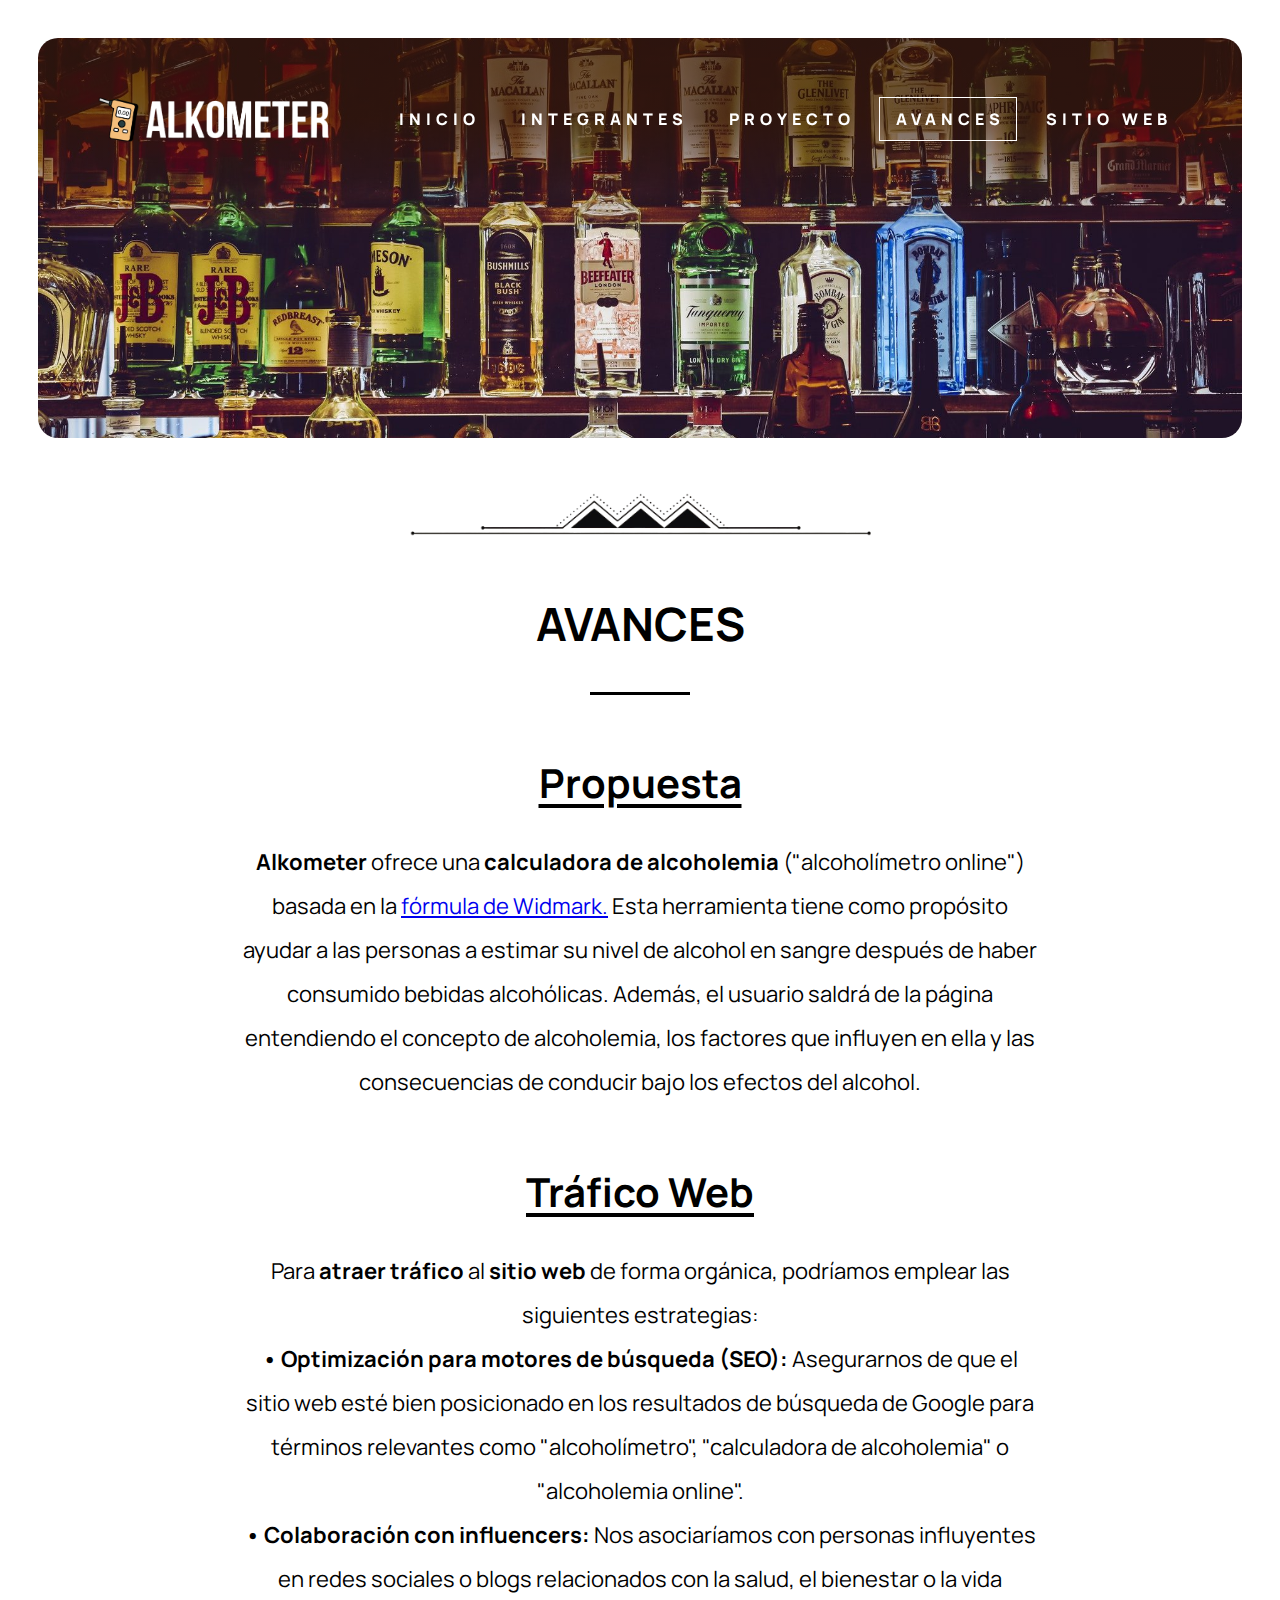
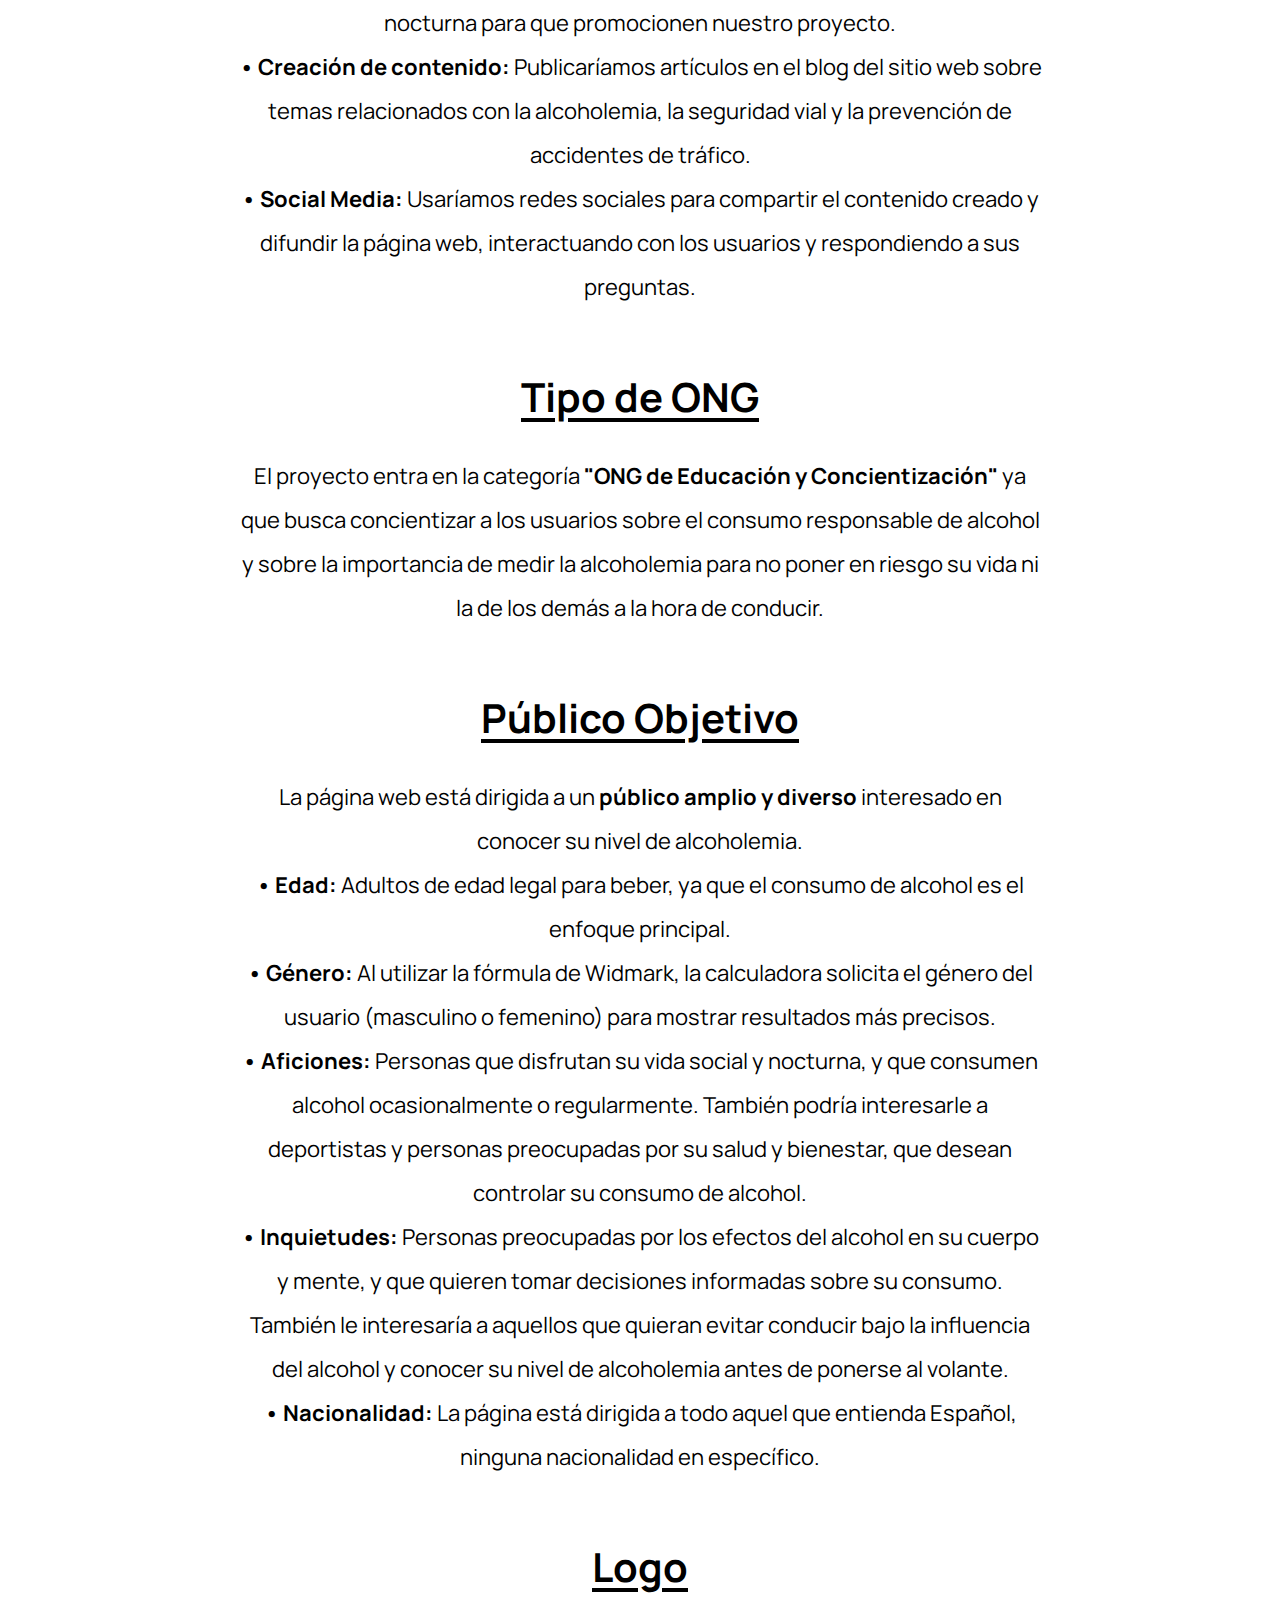
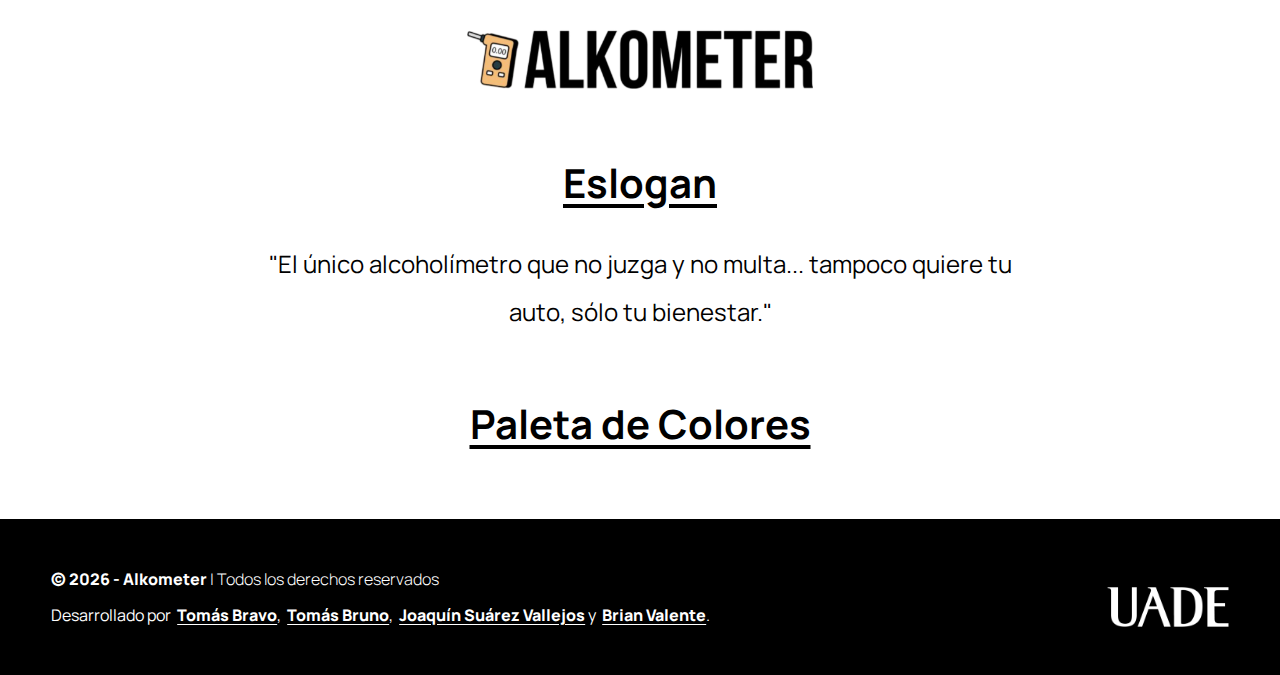
==== avances.html @ 6f497939 "logo y eslogan update" ====
<!DOCTYPE html>
<html lang="es" dir="ltr" class="rootsize">

	<!-- Head -->
	<head>
		<!-- Meta -->
		<meta charset="UTF-8">
		<meta name="viewport" content="width=device-width, initial-scale=1">

		<!-- Title and Favicon -->
		<title>Alkometer - Integrantes</title>
		<link rel="icon" type="image/png" href="images/favicon.png">

		<!-- Fonts -->
		<link rel="preconnect" href="https://fonts.googleapis.com">
		<link rel="preconnect" href="https://fonts.gstatic.com" crossorigin>
		<link href="https://fonts.googleapis.com/css2?family=Manrope:wght@300;400;500;600;700;800&display=swap" rel="stylesheet">

		<!-- CSS -->
		<link rel="stylesheet" href="fonts/fa/css/all.css">
		<link rel="stylesheet" href="css/style.css">
		<link rel="stylesheet" href="css/style-global-blocks.css">
		<link rel="stylesheet" href="css/style-global.css">
		<link rel="stylesheet" href="css/style-responsive.css">

		<!-- JS -->
		<script src="js/jquery.js"></script>
	</head>

	<!-- Body -->
	<body>
		<header>
			<div id="header-content">
				<a id="header-logo">
					<div id="isotype"></div>
					<div id="logo"></div>
				</a>
				<a href="javascript:void(0)" id="header-menu-toggle"><i class="fa-solid"></i></a>
				<nav id="headnav">
					<ul>
						<li><a href=".">Inicio</a></li>
						<li><a href="integrantes.html">Integrantes</a></li>
						<li><a href="proyecto.html">Proyecto</a></li>
						<li class="active"><a href="avances.html">Avances</a></li>
						<li><a href="sitio_web.html">Sitio Web</a></li>
					</ul>
				</nav>
			</div>
		</header>

		<main class="screen w_100 ml_auto mr_auto">

			<!-- Banner -->
			<section class="banner secondary pt_200 pb_200 aspectratio_16_10 dflex flex_wrap jc_c ai_c pt_150_tablet pb_125_tablet" id="home">
				<div class="container pl_60 pr_60">
					<div class="text">
						<h1 class="w_auto text-overlay fs_45 f_900 text_white text_center ml_15 mr_15 fs_40_tablet fs_32_mobile">El único alcoholímetro que no juzga y no multa... tampoco quiere tu auto, sólo tu bienestar.</h1>
					</div>
				</div>
			</section>
			
			<!-- Page Divider -->
			<div>
				<img src="images/page_divider.png" alt="" class="w_40 w_55_tablet w_75_mobile dflex ml_auto mr_auto pt_40"/>
			</div>

			<!-- Avances -->
			<section class="title_line_color" id="">
				<div class="container">
					<div class="contentblock dflex flex_wrap jc_sb ai_c pt_40">
						<div class="text w_100 pl_0 w_100_tablet pl_0_tablet">
							<h2 class="text_center fs_46 fs_40_mobile smallborder after lrb pb_40 mb_30">AVANCES</h2>
							<h3 class="text_center fs_40 fs_34_mobile pb_30 pt_30 underline-text3">Propuesta</h3>
							<p class="fs_22 text_center ml_200 mr_200 ml_60_tablet mr_60_tablet ml_20_mobile mr_20_mobile lh_200 fs_20_tablet">
								<b>Alkometer</b> ofrece una <b>calculadora de alcoholemia</b> ("alcoholímetro online") basada en la 
								<a class="click_aqui" target="_blank" href="https://es.wikihow.com/calcular-el-contenido-de-alcohol-en-la-sangre-(f%C3%B3rmula--de-Widmark)">
									fórmula de Widmark.</a>  
								Esta herramienta tiene como propósito ayudar a las personas a estimar su nivel de alcohol en sangre después 
								de haber consumido bebidas alcohólicas. Además, el usuario saldrá de la página entendiendo el concepto de alcoholemia,
								los factores que influyen en ella y las consecuencias de conducir bajo los efectos del alcohol.
	
							</p>
							<h3 class="text_center fs_40 fs_34_mobile pb_30 pt_60 underline-text3">Tráfico Web</h3>
							<p class="fs_22 text_center ml_200 mr_200 ml_60_tablet mr_60_tablet ml_20_mobile mr_20_mobile lh_200 fs_20_tablet">
								Para <b>atraer tráfico</b> al <b>sitio web</b> de forma orgánica, podríamos emplear las siguientes estrategias:
								<br>
								<b>• Optimización para motores de búsqueda (SEO):</b> Asegurarnos de que el sitio web esté bien posicionado en los 
								resultados de búsqueda de Google para términos relevantes como "alcoholímetro", "calculadora de alcoholemia" 
								o "alcoholemia online".
								<br>
								<b>• Colaboración con influencers:</b> Nos asociaríamos con personas influyentes en redes sociales o blogs 
								relacionados con la salud, el bienestar o la vida nocturna para que promocionen nuestro proyecto.
								<br>
								<b>• Creación de contenido:</b> Publicaríamos artículos en el blog del sitio web sobre temas relacionados con la
								alcoholemia, la seguridad vial y la prevención de accidentes de tráfico.
								<br>
								<b>• Social Media:</b> Usaríamos redes sociales para compartir el contenido creado y difundir 
								la página web, interactuando con los usuarios y respondiendo a sus preguntas.
							</p>
							<h3 class="text_center fs_40 fs_34_mobile pb_30 pt_60 underline-text3">Tipo de ONG</h3>
							<p class="fs_22 text_center ml_200 mr_200 ml_60_tablet mr_60_tablet ml_20_mobile mr_20_mobile lh_200 fs_20_tablet">
								El proyecto entra en la categoría <b>"ONG de Educación y Concientización"</b> ya que busca concientizar a los usuarios sobre 
								el consumo responsable de alcohol y sobre la importancia de medir la alcoholemia para no poner en riesgo su vida ni la de los demás
								a la hora de conducir.
							</p>
							<h3 class="text_center fs_40 fs_34_mobile pb_30 pt_60 underline-text3">Público Objetivo</h3>
							<p class="fs_22 text_center ml_200 mr_200 ml_60_tablet mr_60_tablet ml_20_mobile mr_20_mobile lh_200 fs_20_tablet">
								La página web está dirigida a un <b>público amplio y diverso</b> interesado en conocer su nivel de alcoholemia.
								<br>
								<b>• Edad:</b> Adultos de edad legal para beber, ya que el consumo de alcohol es el enfoque principal.
								<br>
								<b>• Género:</b> Al utilizar la fórmula de Widmark, la calculadora solicita el género del usuario 
								(masculino o femenino) para mostrar resultados más precisos.
								<br>
								<b>• Aficiones:</b> Personas que disfrutan su vida social y nocturna, y que consumen alcohol ocasionalmente 
								o regularmente. También podría interesarle a deportistas y personas preocupadas por su salud y bienestar,
								que desean controlar su consumo de alcohol.
								<br>
								<b>• Inquietudes:</b> Personas preocupadas por los efectos del alcohol en su cuerpo y mente, y que quieren 
								tomar decisiones informadas sobre su consumo. También le interesaría a aquellos que quieran evitar 
								conducir bajo la influencia del alcohol y conocer su nivel de alcoholemia antes de ponerse al volante.
								<br>
								<b>• Nacionalidad:</b> La página está dirigida a todo aquel que entienda Español, ninguna nacionalidad
								en específico.
								<br>
							</p>
							<h3 class="text_center fs_40 fs_34_mobile pb_30 pt_60 underline-text3">Logo</h3>
							<img src="images/logo2.png" alt="Logo de Alkometer" class="logoAlkometer w_30 w_45_tablet w_80_mobile">
							<h3 class="text_center fs_40 fs_34_mobile pb_30 pt_60 underline-text3">Eslogan</h3>
							<p class="fs_24 text_center ml_200 mr_200 ml_60_tablet mr_60_tablet ml_20_mobile mr_20_mobile lh_200 fs_22_tablet">
								"El único alcoholímetro que no juzga y no multa... tampoco quiere tu auto, sólo tu bienestar."
							</p>
							<h3 class="text_center fs_40 fs_34_mobile pb_30 pt_60 underline-text3">Paleta de Colores</h3>
							<div>
								<div class="color-box color1"></div>
								<div class="color-box color2"></div>
								<div class="color-box color3"></div>
								<div class="color-box color4"></div>
								<div class="color-box color5"></div>
							</div>
						</div>
					</div>
				</div>
			</section>
		</main>

		<footer>
			<div>
				<span class="f_800">&copy;&nbsp;<span id="year"></span>&nbsp;- Alkometer<span class="f_300">&nbsp;| Todos los derechos reservados</span></span>
				<span class="credits">
					Desarrollado por&nbsp;
					<a target="_blank" href="https://bravoto.github.io/Ficha-personal-parcial1/">Tomás Bravo</a>,&nbsp;
					<a target="_blank" href="https://tomardo04.github.io/dydw-ficha/">Tomás Bruno</a>,&nbsp;
					<a target="_blank" href="https://joaquinsuarezvallejos.github.io/PrimerParcial-JoaquinSuarezVallejos-DesarrolloWeb/">Joaquín Suárez Vallejos</a>&nbsp;y&nbsp;
					<a target="_blank" href="https://brianvalente.github.io/uade-dydw-parcial-1/">Brian Valente</a>.
				</span>
			</div>
			<div>
				<img height="40" src="images/uade.webp">
			</div>
		</footer>

		<!-- JS -->
		<script src="js/js-global-blocks.js"></script>
		<script src="js/navjs.js"></script>
    </body>
</html>
---- css/style.css ----
::-webkit-scrollbar {
  width: 12px;
}
::-webkit-scrollbar-track {
  background: #d3d3d3;
}
::-webkit-scrollbar-thumb {
  background: #f4bd7a;
  border-radius: 0px;
  transition: all 0.4s ease;
}
::-webkit-scrollbar-thumb:hover {
  background: #f2b264;
}

html {
  --main-padding: min(50px, 3vw);
  min-height: 100%;
  font-family: 'Manrope';
}

body {
  display: flex;
  flex-direction: column;
  min-height: 100vh;
}

main.screen {
  max-width: 2200px;
  padding: var(--main-padding);
  flex-grow: 1;
}


/** Header **/

header {
  width: 100%;
  color: #fff;
  position: fixed;
  z-index: 5;

  --padding-horizontal: calc(var(--main-padding) * 2.5);
  /* transition: cubic-bezier(0.075, 0.82, 0.165, 1) all .25s; */
  /* transition: cubic-bezier(0.15, 0.82, 0.165, 1) all 0.5s; */
  transition: ease-in-out all 0.35s;
  padding: calc(var(--main-padding) * 1.8) var(--padding-horizontal) 25px var(--padding-horizontal);

  display: flex;
  justify-content: center;
  align-items: center;

  & * {
    box-sizing: border-box;
  }

  #header-content {
    display: flex;
    justify-content: space-between;
    align-items: center;
    width: 100%;
    height: 100px;

    #header-logo {
      display: flex;
      justify-content: center;
      align-items: center;
      align-self: stretch;
      gap: 0px;
      flex-grow: 1;
      flex-shrink: 1;
      overflow: hidden;
      max-width: 250px;

      #isotype {
        background-image: url(../images/favicon.png);
        background-size: contain;
        background-position: center;
        background-repeat: no-repeat;
        aspect-ratio: 1;
        flex: 1;
        flex-shrink: 1;
      }

      #logo {
        mask-image: url(../images/noIcon_logo1.png);
        mask-size: contain;
        mask-repeat: no-repeat;
        background-color: white;
        display: inline-block;
        aspect-ratio: 4.3;
        flex: 4.3;
        flex-shrink: 1;
      }
    }

    #header-menu-toggle {
      display: none;
      color: white;
      font-size: 24px;

      @media (max-width: 1250px) {
        display: block;
        z-index: 1000;
      }

      i::before {
        content: "\f0c9"; /** Menu icon **/
      }

      &:has(~ .active) i::before {
        content: "\f00d"; /** Cross icon **/
      }
    }

    nav {
      margin-left: 48px;
      flex-shrink: 0;
      transition: opacity 0.25s ease-in-out;

      @media (max-width: 1250px) {
        position: absolute;
        width: 100vw;
        height: 100vh;
        z-index: 999;
        top: 0;
        left: 0;
        background-color: rgba(0, 0, 0, .8);
        backdrop-filter: blur(5px);
        margin: 0;
        display: none;
        justify-content: center;
        align-items: center;
        pointer-events: none;
        opacity: 0;
      }

      &.active {
        display: flex;
        pointer-events: all;
        opacity: 1;
      }

      ul {
        display: flex;
        gap: 12px;

        @media (max-width: 1250px) {
          flex-direction: column;
          align-items: center;
          gap: 32px;
        }

        li {
          a {
            color: #fff;
            font-size: 16px;
            font-weight: 800;
            text-transform: uppercase;
            letter-spacing: 5px;  
            padding: 10px 11px 10px 16px;
            border: 1px solid rgba(255, 255, 255, 0);
            transition: all 0.25s ease-in-out;
          }
      
          &.active a,
          a:hover {
            border: 1px solid rgba(255, 255, 255, 1);
          }
        }
      }
    }
  }

  &.fixed {
    background: #fff;
    padding: 0px 25px;
    box-shadow: 0 0 10px rgba(0, 0, 0, 0.3);

    #header-content {
      #header-logo {
        #logo {
          background-color: #000;
        }
      }

      #header-menu-toggle {
        color: black;

        &:has(~ .active) {
          color: white;
        }
      }

      nav ul li {
        a {
          color: black;

          @media (max-width: 1250px) {
            color: white;
          }
        }

        &.active a,
        a:hover {
          border-color: black;

          @media (max-width: 1250px) {
            border-color: white;
          }
        }
      }
    }
  }

}

/** End Header **/

#home {
  height: calc(100vh - var(--main-padding) * 2);
}

#home.secondary {
  height: 200px;

  & > * {
    display: none;
  }
}

.banner {
  background: linear-gradient(rgba(50, 20, 0, 0.65) 20%, transparent 50%), url(../images/bg2.jpeg) no-repeat center !important;
  background-size: cover !important;
  border-radius: 20px;
}
.text-overlay {
  background: rgba(0, 0, 0, 0.6); /* Black background with 60% opacity */
  border-radius: 20px;
  padding: 10px;
}
.center_div {
  margin: 0 auto;
}
.move-up {
  transform: translateY(-100px); /* Move the div up by 20px */
}
.underline-text {
  text-decoration: underline;
  text-decoration-color: white;
  text-decoration-thickness: 3px;
  text-underline-offset: 5px;
}
.underline-text2{
  text-decoration: underline;
  text-decoration-thickness: 2px;
  text-underline-offset: 2px;
}
.underline-text3{
  color: #000;
  text-decoration: underline;
  text-decoration-thickness: 4px;
  text-underline-offset: 6px;
}
.card_inicio {
  margin: 0 auto;
  background: #f4bd7a;
  padding: 30px 15px 34px 15px;
  list-style: none;
  border-radius: 20px;
  box-shadow: 10px 10px 2px rgba(0, 0, 0, 0.6);
  text-align: center;
  display: flex;
  flex-direction: column;
  justify-content: center;
  align-items: center;
}
.card_inicio li{
  margin: 12px 0;
}
.member_cards{
  display: flex;
  flex-direction: row;
  flex-wrap: wrap;
  overflow: hidden;
  gap: 20px;
  justify-content: center;
  align-items: stretch;
}
.member_cards .card{
  width: 200px;
  padding: 0;
  overflow: hidden;
  display: flex;
  flex-direction: column;
}
.member_cards .card img{
  width: 100%;
  aspect-ratio: 1;
  object-fit: cover;
  margin-bottom: 12px;
}
.card{
  background: #f4bd7a;
  /* padding: 40px 15px; */
  list-style: none;
  border-radius: 10px;
  box-shadow: 5px 5px 2px rgba(0, 0, 0, 0.6);
  margin-bottom: 10px;
  /* width: calc(100% / 3 - 30px); */
  text-align: center;
}
.member_cards .card .card-info{
  flex-grow: 1;
  display: flex;
  flex-direction: column;
  justify-content: center;
  align-items: center;
  margin-bottom: 12px;
  padding: 12px 0;
  font-size: 16px;
}
.member_cards .card .card-info a{
  margin-top: 10px;
  text-decoration: underline;
  text-decoration-thickness: 2px;
  text-underline-offset: 2px;
}
.member_cards .card .card-info h3{
  font-family: 'Manrope', sans-serif;
  font-size: 18px;
}
#project{
  display: flex;
  align-items: center;
  flex-direction: column;
}
.project-card{
  width: 100%;
  max-width: 1000px;
  display: flex;
  overflow: hidden;
  background: #f4bd7a;
  list-style: none;
  border-radius: 20px;
  box-shadow: 10px 10px 2px rgba(0, 0, 0, 0.6);
  margin-bottom: 40px;
  align-items: stretch;
  text-align: center;
  justify-content: center;
  margin: 0 auto;
  flex-direction: column;
}
.project-card img{
  margin: 0 auto;
  padding-top: 30px;
  padding-bottom: 40px;
  object-fit: cover;
}
.project-card p{
  padding: 40px 40px 0px 40px;
  font-family: 'Manrope', sans-serif;
}
.title_line_color h2:after {
  background: #000 !important;
}
.click_aqui{  
  text-decoration: underline;
}
.contact h2:after {
  background: #000 !important;
}
.copyright a {
  color: #000;
  border-bottom: 1px solid #000;
}
.logo_UADE{
  padding-top: 20px;
  padding-bottom: 20px;
  margin: 0 10px;
  filter: invert();
}
.logoAlkometer{
  display: flex;
  margin: 0 auto;
}

/* Footer */
footer {
  background-color: black;
  color: white;
  padding: 48px 4vw;
  font-size: 16px;
  line-height: 24px;
  justify-content: space-between;

  display: flex;
  gap: 20px;

  div:first-child {
    display: flex;
    flex-direction: column;
    justify-content: space-between;
    align-items: flex-start;
    gap: 12px;
    flex-grow: 1;
    max-width: 70%;

    a {
      color: white;
      text-decoration: underline;
      text-underline-offset: 3px;
      font-weight: 800;
      white-space: nowrap;
    }

    div {
      display: flex;
      gap: 12px;
    }
  }

  div:last-child {
    display: flex;
    justify-content: flex-end;
    align-items: flex-end;
  }

  @media (max-width: 700px) {
    flex-direction: column;
    gap: 40px;

    span {
      text-align: center;
    }

    div:first-child,
    div:last-child {
      max-width: 100%;
      display: flex;
      justify-content: center;
      align-items: center;
    }
  }
}
---- css/style-global-blocks.css ----
/* CONTAINER */
.container {
  width: 100%;
  margin: 0 auto;
  max-width: 2200px;
}
.container.fw {
  width: 100%;
}
.btn {
  float: left;
  width: auto;
  height: auto;
  padding: 12px 40px;
  border-radius: 7px;
  -webkit-border-radius: 7px;
  transition: 0.4s;
  -webkit-transition: 0.4s;
  background: tomato;
  color: #fff;
  font-size: 16px;
}
.btn:hover {
  background: lawngreen;
}
.btn i {
  margin-left: 5px;
}
.btnbox .btn {
  margin: 0 10px;
}
section {
  width: 100%;
  position: relative;
}
.contactform.style1 form input[type="text"],
.contactform.style1 form input[type="email"],
.contactform.style1 form select,
.contactform.style1 form textarea {
  width: 100%;
  height: 48px;
  background: #fff;
  border: none;
  outline: 2px solid #fff;
  padding: 0 0 0 15px;
  color: #000;
  font-size: 18px;
  margin-bottom: 20px;
}
.contactform.style1 form .half {
  width: 48% !important;
}
.contactform.style1 form textarea {
  width: 100%;
  height: 140px;
  padding: 15px;
}
.contactform.style1 form button {
  width: auto;
  height: auto;
  cursor: pointer;
  padding: 20px 50px;
  border: none;
  font-size: 16px;
  text-transform: uppercase;
}
.contactform.style1 form button span {
  margin-left: 6px;
}
.contactform.style1 form button.border {
  border: 1px solid #000;
}

/* HEADINGS: BEFORE AFTER BORDER */
.smallborder {
  position: relative;
}
.smallborder.after:after,
.smallborder.before:before {
  position: absolute;
  content: "";
  z-index: 2;
  width: 100px;
  height: 3px;
  background: #fff;
}
.smallborder.lt:after,
.smallborder.lt:before {
  left: 0;
  top: 0;
}
.smallborder.lrt:after,
.smallborder.lrt:before {
  left: 0;
  right: 0;
  top: 0;
  margin: 0 auto 0 auto;
}
.smallborder.lb:after,
.smallborder.lb:before {
  left: 0;
  bottom: 0;
}
.smallborder.lrb:after,
.smallborder.lrb:before {
  left: 0;
  right: 0;
  bottom: 0;
  margin: 0 auto 0 auto;
}
.smallborder.rt:after,
.smallborder.rt:before {
  right: 0;
  top: 0;
}
.smallborder.rb:after,
.smallborder.rb:before {
  right: 0;
  bottom: 0;
}
.smallborder.vwuit:after {
  width: 8vw;
  height: 0.3vw;
}

@media (max-width: 1200px) {
  .container,
  .container.fw {
    padding: 0 0;
  }
  .headermenu a.menucontrol {
    display: block;
  }
  .headermenu a.hidemenu {
    position: fixed;
    right: 20px;
    top: 20px;
    width: 42px;
    height: 42px;
    font-size: 30px;
    color: #fff;
    display: flex;
    align-items: center;
    justify-content: center;
    flex-wrap: wrap;
    z-index: 6;
    display: none;
  }
  .navigation {
    display: none;
  }
  .navigation nav {
    position: fixed;
    width: 100%;
    height: 100%;
    overflow-y: auto;
    background: rgba(0, 0, 0, 0.9);
    left: 0;
    top: 0;
    z-index: 5;
    display: flex;
    align-items: center;
    justify-content: center;
  }
  .navigation nav ul {
    margin: auto;
  }
}

@media (max-width: 700px) {
  .project-card img {
      width: 100%;
      height: 50%;
  }
}

@media (max-width: 640px) {
  .contactform.style1 form input[type="text"],
  .contactform.style1 form input[type="email"],
  .contactform.style1 form select,
  .contactform.style1 form textarea {
    height: 42px;
    padding: 0 0 0 15px;
    font-size: 16px;
    margin-bottom: 20px;
  }
  .contactform.style1 form .half {
    width: 100% !important;
  }
  .contactform.style1 form textarea {
    height: 120px;
  }
  .contactform.style1 form button {
    padding: 15px 20px;
    font-size: 15px;
  }
}
---- css/style-global.css ----
/* Global CSS */

	*{
		box-sizing: border-box; -webkit-box-sizing: border-box;
		margin: 0;padding: 0;
	}
	ul{	list-style: none;}
	a{	text-decoration: none;}
	body{
		background: #fff;
		line-height: normal;
		overflow-x: hidden;
	}
	:root{
	}
	html{
		font-size:250%;
	}

	.text_left{text-align: left;}
	.text_right{text-align: right;}
	.text_center{text-align: center;}
	.text_justify{text-align: justify;}
	.alignleft, .align_left{float: left; margin-right: 50px; margin-bottom: 30px;}
	.alignright, .align_right{float: right; margin-left: 50px; margin-bottom: 30px;}
	.aligncenter, .align_center{float: none;display:table;margin-left:auto;margin-right:auto;}
	.tt_u{text-transform: uppercase;}
	.tt_c{text-transform: capitalize;}

	
	/* HIDE */
	.hide{display: none;}
	.hide_in_pc{display: none;}
	.hide_in_mobile{display: none}


	/* FLOAT */
	.f_l 	{float: left;}
	.f_l_w_f, .f_l_w_100 {float: left;width: 100%;}
	.f_l_w_a {float: left;width: auto;}
	.f_r 	{float: right;}
	.f_r_w_f {float: right;width: 100%;}
	.f_r_w_a {float: right;width: auto;}


	/* WIDTH HEIGHT */
	.w_full{width:100%;}
	.w_auto{width:auto;}
	.w_half{width:50%;}
	.w_of{width:25%;}
	.h_full{height: 100%;}
	.h_auto{height: auto;}
	.w_0{width: 0;}
	.h_0{height: 0;}

	.w_100{width: 100%;} 
	.w_95{width: 95%;}
	.w_90{width: 90%;}
	.w_85{width: 85%;}
	.w_80{width: 80%;}
	.w_75{width: 75%;}
	.w_70{width: 70%;}
	.w_65{width: 65%;}
	.w_60{width: 60%;}
	.w_55{width: 55%;}
	.w_50{width: 50%;}
	.w_45{width: 45%;}
	.w_40{width: 40%;}
	.w_35{width: 35%;}
	.w_30{width: 30%;}
	.w_25{width: 25%;}
	.w_20{width: 20%;}
	.w_15{width: 15%;}
	.w_10{width: 10%;}
	.w_5{width: 5%;}


	/* MARGINS */
	.m_auto 		{margin: auto;}
	.ml_auto 		{margin-left:auto;}
	.mr_auto 		{margin-right:auto;}
	.mt_auto 		{margin-top:auto;}
	.mb_auto 		{margin-bottom:auto;}


	/* FONT FAMILY */
	h1, h2, h3, h4, h5, h6, div, li, p, a, blockquote, input, textarea, button, select, td, th{font-family: 'Manrope';}
	/* LINK THESE FONTS BEFORE USE */
	.font_manrope{font-family: 'Manrope', sans-serif;}
	.font_poppins{font-family: 'Poppins', sans-serif;}
	.font_inter{font-family: 'Inter', sans-serif;}
	.font_dmserifdisplay{font-family: 'DM Serif Display', serif;}
	.font_playfairdisplay{font-family: 'Playfair Display', serif;}
	.font_zillaslab{font-family: 'Zilla Slab', serif;}
	.font_marcellus{font-family: 'Marcellus', serif;}
	.font_rubik{font-family: 'Rubik', sans-serif;}
	.font_quicksand{font-family: 'Quicksand', sans-serif;}
	.font_nunito{font-family: 'Nunito', sans-serif;}
	.font_arimo{font-family: 'Arimo', sans-serif;}
	.font_cabin{font-family: 'Cabin', sans-serif;}
	.font_fjalla{font-family: 'Fjalla One', sans-serif;}
	.font_bebas_neue{font-family: 'Bebas Neue', cursive;}


	/* FONT SIZE */
	.fs_200	{font-size:200px;}
	.fs_190	{font-size:190px;}
	.fs_180	{font-size:180px;}
	.fs_170	{font-size:170px;}
	.fs_160	{font-size:160px;}
	.fs_150	{font-size:150px;}
	.fs_140	{font-size:140px;}
	.fs_130	{font-size:130px;}
	.fs_120	{font-size:120px;}
	.fs_110	{font-size:110px;}
	.fs_100	{font-size:100px;}
	.fs_90	{font-size:90px;}
	.fs_85	{font-size:85px;}
	.fs_80	{font-size:80px;}
	.fs_75	{font-size:75px;}
	.fs_70	{font-size:70px;}
	.fs_65	{font-size:65px;}
	.fs_60	{font-size:60px;}
	.fs_55	{font-size:55px;}
	.fs_50	{font-size:50px;}
	.fs_48	{font-size:48px;}
	.fs_46 	{font-size:46px;}
	.fs_45	{font-size:45px;}
	.fs_42	{font-size:42px;}
	.fs_40	{font-size:40px;}
	.fs_38	{font-size:38px;}
	.fs_36	{font-size:36px;}
	.fs_34	{font-size:34px;}
	.fs_32	{font-size:32px;}
	.fs_30	{font-size:30px;}
	.fs_28	{font-size:28px;}
	.fs_26	{font-size:26px;}
	.fs_24	{font-size:24px;}
	.fs_22	{font-size:22px;}
	.fs_21	{font-size:21px;}
	.fs_20	{font-size:20px;}
	.fs_19	{font-size:19px;}
	.fs_18	{font-size:18px;}
	.fs_17	{font-size:17px;}
	.fs_16	{font-size:16px;}
	.fs_15	{font-size:15px;}
	.fs_14	{font-size:14px;}
	.fs_13	{font-size:13px;}
	.fs_12	{font-size:12px;}
	.fs_11	{font-size:11px;}
	.fs_10	{font-size:10px;}
	.fs_9	{font-size:9px;}
	.fs_8	{font-size:8px;}
	.fs_7	{font-size:7px;}
	.fs_6	{font-size:6px;}
	.fs_5	{font-size:5px;}


	.fs_rem_20		{font-size:20rem;}
	.fs_rem_19_5	{font-size:19.5rem;}
	.fs_rem_19 		{font-size:19rem;}
	.fs_rem_18_5 	{font-size:18.5rem;}
	.fs_rem_18 		{font-size:18rem;}
	.fs_rem_17_5 	{font-size:17.5rem;}
	.fs_rem_17 		{font-size:17rem;}
	.fs_rem_16_5 	{font-size:16.5rem;}
	.fs_rem_16 		{font-size:16rem;}
	.fs_rem_15_5 	{font-size:15.5rem;}
	.fs_rem_15 		{font-size:15rem;}
	.fs_rem_14_5 	{font-size:14.5rem;}
	.fs_rem_14 		{font-size:14rem;}
	.fs_rem_13_5 	{font-size:13.5rem;}
	.fs_rem_13 		{font-size:13rem;}
	.fs_rem_12_5  	{font-size:12.5rem;}
	.fs_rem_12  	{font-size:12rem;}
	.fs_rem_11_5  	{font-size:11.5rem;}
	.fs_rem_11  	{font-size:11rem;}
	.fs_rem_10_5	{font-size:10.5rem;}
	.fs_rem_10		{font-size:10rem;}
	.fs_rem_9_5		{font-size:9.5rem;}
	.fs_rem_9 		{font-size:9rem;}
	.fs_rem_8_5 	{font-size:8.5rem;}
	.fs_rem_8 		{font-size:8rem;}
	.fs_rem_7_5 	{font-size:7.5rem;}
	.fs_rem_7 		{font-size:7rem;}
	.fs_rem_6_5 	{font-size:6.5rem;}
	.fs_rem_6 		{font-size:6rem;}
	.fs_rem_5_5 	{font-size:5.5rem;}
	.fs_rem_5 		{font-size:5rem;}
	.fs_rem_4_5 	{font-size:4.5rem;}
	.fs_rem_4 		{font-size:4rem;}
	.fs_rem_3_5 	{font-size:3.5rem;}
	.fs_rem_3 		{font-size:3rem;}
	.fs_rem_2_5  	{font-size:2.5rem;}
	.fs_rem_2  		{font-size:2rem;}
	.fs_rem_1_5  	{font-size:1.5rem;}
	.fs_rem_1  		{font-size:1rem;}


	/* FONT WEIGHT */
	.f_bold{font-weight: bold;}
	.f_normal{font-weight: normal;}
	.f_300{font-weight: 300;}
	.f_400{font-weight: 400;}
	.f_500{font-weight: 500;}
	.f_600{font-weight: 600;}
	.f_700{font-weight: 700;}
	.f_800{font-weight: 800;}
	.f_900{font-weight: 900;}
	.f_italic{font-style: italic;}
	.f_oblique{font-style: oblique;}


	/* LINE HEIGHT */
	.lh_normal 	{line-height: normal;}
	.lh_100 	{line-height: 100%;}
	.lh_110 	{line-height: 110%;}
	.lh_120 	{line-height: 120%;}
	.lh_130 	{line-height: 130%;}
	.lh_140 	{line-height: 140%;}
	.lh_150 	{line-height: 150%;}
	.lh_160 	{line-height: 160%;}
	.lh_170 	{line-height: 170%;}
	.lh_180 	{line-height: 180%;}
	.lh_190 	{line-height: 190%;}
	.lh_200 	{line-height: 200%;}


	/* LETTER SPACING */
	.ls_1{letter-spacing: 1px}
	.ls_2{letter-spacing: 2px}
	.ls_3{letter-spacing: 3px}
	.ls_4{letter-spacing: 4px}
	.ls_5{letter-spacing: 5px}
	.ls_6{letter-spacing: 6px}
	.ls_7{letter-spacing: 7px}
	.ls_8{letter-spacing: 8px}
	.ls_9{letter-spacing: 9px}
	.ls_10{letter-spacing: 10px}


	/* POSITIONS */
	.p_relative 	{position: relative;}
	.p_absolute 	{position: absolute;}
	.p_fixed 		{position: fixed;}
	.p_static 		{position: static;}
	.left 			{left: 0;}
	.right 			{right: 0;}
	.top 			{top: 0;}
	.bottom 		{bottom: 0;}


	/* Z INDEXES */
	.zindex_1{z-index: 1;}
	.zindex_2{z-index: 2;}
	.zindex_3{z-index: 3;}
	.zindex_4{z-index: 4;}
	.zindex_5{z-index: 5;}
	.zindex_15{z-index: 15;}
	.zindex_16{z-index: 16;}
	.zindex_17{z-index: 17;}
	.zindex_18{z-index: 18;}
	.zindex_19{z-index: 19;}
	.zindex_20{z-index: 20;}
	.zindex_95{z-index: 95;}
	.zindex_96{z-index: 96;}
	.zindex_97{z-index: 97;}
	.zindex_98{z-index: 98;}
	.zindex_99{z-index: 99;}
	.zindex_100{z-index: 100;}
	.zindex_999{z-index: 999;}
	.zindex_9999{z-index: 9999;}


	/* DISPLAY */
	.dnone{display: none;}
	.dtable{display: table;}
	.dblock{display: block;}


	/* FLEXBOX */
	.dflex{display: flex;}
	.flex_wrap{flex-wrap: wrap;}
	.flex_wrap_no{flex-wrap: nowrap;}
	.flex_wrap_r{flex-wrap: wrap-reverse;}
	.fd_r{flex-direction: row;}
	.fd_rr{flex-direction: row-reverse;}
	.fd_c{flex-direction: column;}
	.fd_cr{flex-direction: column-reverse;}
	.ai_c{align-items: center;}
	.ai_fs{align-items: flex-start;}
	.ai_fe{align-items: flex-end;}
	.ai_b{align-items: baseline;}
	.jc_c{justify-content: center;}
	.jc_sb{justify-content: space-between;}
	.jc_sa{justify-content: space-around;}
	.jc_se{justify-content: space-evenly;}
	.jc_fs{justify-content: flex-start;}
	.jc_fe{justify-content: flex-end;}


	/* IMAGES */
	.img_fl{float: left;}
	.img_fr{float: right;}
	.img_wauto{width: auto;}
	.img_hauto{width: auto;}
	.img_w50{width: 50%;}
	.img_w100{width: 100%;}
	.img_basic{float: left;width: 100%;height: auto;}
	.img_basic_2{float: left;height: auto;}
	.img_fit{object-fit: cover;object-position: center;}


	/* ASPECT RATIOS */
	.aspectratio_1_1{aspect-ratio: 1/1;}
	.aspectratio_1_15{aspect-ratio: 1/1.5;}
	.aspectratio_1_2{aspect-ratio: 1/2;}
	.aspectratio_1_3{aspect-ratio: 1/3;}
	/* BREAK */
	.aspectratio_2_1{aspect-ratio: 2/1;}
	.aspectratio_2_2{aspect-ratio: 2/2;}
	.aspectratio_2_3{aspect-ratio: 2/3;}
	.aspectratio_2_4{aspect-ratio: 2/4;}
	.aspectratio_2_5{aspect-ratio: 2/5;}
	/* BREAK */
	.aspectratio_3_1{aspect-ratio: 3/1;}
	.aspectratio_3_2{aspect-ratio: 3/2;}
	.aspectratio_3_3{aspect-ratio: 3/3;}
	.aspectratio_3_4{aspect-ratio: 3/4;}
	.aspectratio_3_5{aspect-ratio: 3/5;}
	.aspectratio_3_6{aspect-ratio: 3/6;}
	/* BREAK */
	.aspectratio_4_1{aspect-ratio: 4/1;}
	.aspectratio_4_2{aspect-ratio: 4/2;}
	.aspectratio_4_3{aspect-ratio: 4/3;}
	.aspectratio_4_4{aspect-ratio: 4/4;}
	.aspectratio_4_5{aspect-ratio: 4/5;}
	.aspectratio_4_6{aspect-ratio: 4/6;}
	.aspectratio_4_7{aspect-ratio: 4/7;}
	.aspectratio_4_8{aspect-ratio: 4/8;}
	.aspectratio_4_9{aspect-ratio: 4/9;}
	.aspectratio_4_10{aspect-ratio: 4/10;}
	/* BREAK */
	.aspectratio_5_1{aspect-ratio: 5/1;}
	.aspectratio_5_2{aspect-ratio: 5/2;}
	.aspectratio_5_3{aspect-ratio: 5/3;}
	.aspectratio_5_4{aspect-ratio: 5/4;}
	.aspectratio_5_5{aspect-ratio: 5/5;}
	.aspectratio_5_6{aspect-ratio: 5/6;}
	.aspectratio_5_7{aspect-ratio: 5/7;}
	.aspectratio_5_8{aspect-ratio: 5/8;}
	.aspectratio_5_9{aspect-ratio: 5/9;}
	.aspectratio_5_10{aspect-ratio: 5/10;}
	/* BREAK */
	.aspectratio_16_5	{aspect-ratio: 16/5;}
	.aspectratio_16_6	{aspect-ratio: 16/6;}
	.aspectratio_16_7	{aspect-ratio: 16/7;}
	.aspectratio_16_8	{aspect-ratio: 16/8;}
	.aspectratio_16_9	{aspect-ratio: 16/9;}
	.aspectratio_16_10	{aspect-ratio: 16/10;}
	.aspectratio_16_11	{aspect-ratio: 16/11;}
	.aspectratio_16_12	{aspect-ratio: 16/12;}
	.aspectratio_16_13	{aspect-ratio: 16/13;}
	.aspectratio_16_14	{aspect-ratio: 16/14;}
	.aspectratio_16_15	{aspect-ratio: 16/15;}
	.aspectratio_16_16	{aspect-ratio: 16/16;}
	.aspectratio_16_17	{aspect-ratio: 16/17;}
	.aspectratio_16_18	{aspect-ratio: 16/18;}
	.aspectratio_16_19	{aspect-ratio: 16/19;}
	.aspectratio_16_20	{aspect-ratio: 16/20;}


	/* TRANSITIONS */
	.ts_0_1	{transition:0.1s;-webkit-transition:0.1s;} .ts_0	{transition:0s;-webkit-transition:0s;}
	.ts_0_2	{transition:0.2s;-webkit-transition:0.2s;}
	.ts_0_3	{transition:0.3s;-webkit-transition:0.3s;}
	.ts_0_4	{transition:0.4s;-webkit-transition:0.4s;}
	.ts_0_5	{transition:0.5s;-webkit-transition:0.5s;}
	.ts_0_6	{transition:0.6s;-webkit-transition:0.6s;}
	.ts_0_7	{transition:0.7s;-webkit-transition:0.7s;}
	.ts_0_8	{transition:0.8s;-webkit-transition:0.8s;}
	.ts_0_9	{transition:0.9s;-webkit-transition:0.9s;}
	.ts_1_0	{transition:1.0s;-webkit-transition:1.0s;} .ts_1{transition:1.0s;-webkit-transition:1.0s;}
	.ts_1_1	{transition:1.1s;-webkit-transition:1.1s;}
	.ts_1_2	{transition:1.2s;-webkit-transition:1.2s;}
	.ts_1_3	{transition:1.3s;-webkit-transition:1.3s;}
	.ts_1_4	{transition:1.4s;-webkit-transition:1.4s;}
	.ts_1_5	{transition:1.5s;-webkit-transition:1.5s;}
	.ts_1_6	{transition:1.6s;-webkit-transition:1.6s;}
	.ts_1_7	{transition:1.7s;-webkit-transition:1.7s;}
	.ts_1_8	{transition:1.8s;-webkit-transition:1.8s;}
	.ts_1_9	{transition:1.9s;-webkit-transition:1.9s;}
	.ts_2	{transition:2s;-webkit-transition:2s;}
	.ts_2_5	{transition:2.5s;-webkit-transition:2.5s;}
	.ts_3	{transition:3s;-webkit-transition:3s;}
	.ts_3_5	{transition:3.5s;-webkit-transition:3.5s;}
	.ts_4	{transition:4s;-webkit-transition:4s;}
	.ts_4_5	{transition:4.5s;-webkit-transition:4.5s;}
	.ts_5	{transition:5s;-webkit-transition:5s;}
	.ts_5_5	{transition:5.5s;-webkit-transition:5.5s;}


	/* BORDER RADIUS */
	.radius_full{border-radius:50%;-webkit-border-radius:50%;}
	.radius_1{border-radius:1px;-webkit-border-radius:1px;}
	.radius_2{border-radius:2px;-webkit-border-radius:2px;}
	.radius_3{border-radius:3px;-webkit-border-radius:3px;}
	.radius_4{border-radius:4px;-webkit-border-radius:4px;}
	.radius_5{border-radius:5px;-webkit-border-radius:5px;}
	.radius_6{border-radius:6px;-webkit-border-radius:6px;}
	.radius_7{border-radius:7px;-webkit-border-radius:7px;}
	.radius_8{border-radius:8px;-webkit-border-radius:8px;}
	.radius_9{border-radius:9px;-webkit-border-radius:9px;}
	.radius_10{border-radius:10px;-webkit-border-radius:10px;}
	.radius_15{border-radius:15px;-webkit-border-radius:15px;}
	.radius_20{border-radius:20px;-webkit-border-radius:20px;}
	.radius_25{border-radius:25px;-webkit-border-radius:25px;}
	.radius_30{border-radius:30px;-webkit-border-radius:30px;}
	.radius_40{border-radius:40px;-webkit-border-radius:40px;}
	.radius_50{border-radius:50px;-webkit-border-radius:50px;}
	.radius_60{border-radius:60px;-webkit-border-radius:60px;}
	.radius_70{border-radius:70px;-webkit-border-radius:70px;}


	/* MARGIN VALUES */
	.mb_5			{margin-bottom: 5px;}
	.mb_10			{margin-bottom: 10px;}
	.mb_15			{margin-bottom: 15px;}
	.mb_20			{margin-bottom: 20px;}
	.mb_25			{margin-bottom: 25px;}
	.mb_30			{margin-bottom: 30px;}
	.mb_35			{margin-bottom: 35px;}
	.mb_40			{margin-bottom: 40px;}
	.mb_45			{margin-bottom: 45px;}
	.mb_50			{margin-bottom: 50px;}
	.mb_60			{margin-bottom: 60px;}
	.mb_70			{margin-bottom: 70px;}
	.mb_80			{margin-bottom: 80px;}
	.mb_90			{margin-bottom: 90px;}
	.mb_100			{margin-bottom: 100px;}
	.mb_125			{margin-bottom: 125px;}
	.mb_150			{margin-bottom: 150px;}
	.mb_175 		{margin-bottom: 175px;}
	.mb_200			{margin-bottom: 200px;}
	.mb_225			{margin-bottom: 225px;}
	.mb_250			{margin-bottom: 250px;}
	.mb_275			{margin-bottom: 275px;}
	.mb_300			{margin-bottom: 300px;}


	.mt_5			{margin-top: 5px;}
	.mt_10			{margin-top: 10px;}
	.mt_15			{margin-top: 15px;}
	.mt_20			{margin-top: 20px;}
	.mt_25			{margin-top: 25px;}
	.mt_30			{margin-top: 30px;}
	.mt_35			{margin-top: 35px;}
	.mt_40			{margin-top: 40px;}
	.mt_45			{margin-top: 45px;}
	.mt_50			{margin-top: 50px;}
	.mt_60			{margin-top: 60px;}
	.mt_70			{margin-top: 70px;}
	.mt_80			{margin-top: 80px;}
	.mt_90			{margin-top: 90px;}
	.mt_100			{margin-top: 100px;}
	.mt_125			{margin-top: 125px;}
	.mt_150			{margin-top: 150px;}
	.mt_175			{margin-top: 175px;}
	.mt_200			{margin-top: 200px;}


	.ml_5			{margin-left: 5px;}
	.ml_10			{margin-left: 10px;}
	.ml_15			{margin-left: 15px;}
	.ml_20			{margin-left: 20px;}
	.ml_25			{margin-left: 25px;}
	.ml_30			{margin-left: 30px;}
	.ml_35			{margin-left: 35px;}
	.ml_40			{margin-left: 40px;}
	.ml_45			{margin-left: 45px;}
	.ml_50			{margin-left: 50px;}
	.ml_60			{margin-left: 60px;}
	.ml_70			{margin-left: 70px;}
	.ml_80			{margin-left: 80px;}
	.ml_90			{margin-left: 90px;}
	.ml_100			{margin-left: 100px;}
	.ml_125			{margin-left: 125px;}
	.ml_150			{margin-left: 150px;}
	.ml_175			{margin-left: 175px;}
	.ml_200			{margin-left: 200px;}


	.mr_5			{margin-right: 5px;}
	.mr_10			{margin-right: 10px;}
	.mr_15			{margin-right: 15px;}
	.mr_20			{margin-right: 20px;}
	.mr_25			{margin-right: 25px;}
	.mr_30			{margin-right: 30px;}
	.mr_35			{margin-right: 35px;}
	.mr_40			{margin-right: 40px;}
	.mr_45			{margin-right: 45px;}
	.mr_50			{margin-right: 50px;}
	.mr_60			{margin-right: 60px;}
	.mr_70			{margin-right: 70px;}
	.mr_80			{margin-right: 80px;}
	.mr_90			{margin-right: 90px;}
	.mr_100			{margin-right: 100px;}
	.mr_125			{margin-right: 125px;}
	.mr_150			{margin-right: 150px;}
	.mr_175			{margin-right: 175px;}
	.mr_200			{margin-right: 200px;}
	

	/* PADDING VALUES */
	.pb_0			{padding-bottom: 0px;}
	.pb_5			{padding-bottom: 5px;}
	.pb_10			{padding-bottom: 10px;}
	.pb_15			{padding-bottom: 15px;}
	.pb_20			{padding-bottom: 20px;}
	.pb_25			{padding-bottom: 25px;}
	.pb_30			{padding-bottom: 30px;}
	.pb_35			{padding-bottom: 35px;}
	.pb_40			{padding-bottom: 40px;}
	.pb_45			{padding-bottom: 45px;}
	.pb_50			{padding-bottom: 50px;}
	.pb_60			{padding-bottom: 60px;}
	.pb_70			{padding-bottom: 70px;}
	.pb_80			{padding-bottom: 80px;}
	.pb_90			{padding-bottom: 90px;}
	.pb_100			{padding-bottom: 100px;}
	.pb_125			{padding-bottom: 125px;}
	.pb_150			{padding-bottom: 150px;}
	.pb_175			{padding-bottom: 175px;}
	.pb_200			{padding-bottom: 200px;}

	.pt_0			{padding-top: 0px;}
	.pt_5			{padding-top: 5px;}
	.pt_10			{padding-top: 10px;}
	.pt_15			{padding-top: 15px;}
	.pt_20			{padding-top: 20px;}
	.pt_25			{padding-top: 25px;}
	.pt_30			{padding-top: 30px;}
	.pt_35			{padding-top: 35px;}
	.pt_40			{padding-top: 40px;}
	.pt_45			{padding-top: 45px;}
	.pt_50			{padding-top: 50px;}
	.pt_55 			{padding-top: 55px;}
	.pt_60			{padding-top: 60px;}
	.pt_70			{padding-top: 70px;}
	.pt_80			{padding-top: 80px;}
	.pt_90			{padding-top: 90px;}
	.pt_100			{padding-top: 100px;}
	.pt_125			{padding-top: 125px;}
	.pt_150			{padding-top: 150px;}
	.pt_175			{padding-top: 175px;}
	.pt_200			{padding-top: 200px;}

	.pl_0			{padding-left: 0;}
	.pl_5			{padding-left: 5px;}
	.pl_10			{padding-left: 10px;}
	.pl_15			{padding-left: 15px;}
	.pl_20			{padding-left: 20px;}
	.pl_25			{padding-left: 25px;}
	.pl_30			{padding-left: 30px;}
	.pl_35			{padding-left: 35px;}
	.pl_40			{padding-left: 40px;}
	.pl_45			{padding-left: 45px;}
	.pl_50			{padding-left: 50px;}
	.pl_60			{padding-left: 60px;}
	.pl_70			{padding-left: 70px;}
	.pl_80			{padding-left: 80px;}
	.pl_90			{padding-left: 90px;}
	.pl_100			{padding-left: 100px;}
	.pl_125			{padding-left: 125px;}
	.pl_150			{padding-left: 150px;}
	.pl_175			{padding-left: 175px;}
	.pl_200			{padding-left: 200px;}

	.pr_0			{padding-right: 0px;}
	.pr_5			{padding-right: 5px;}
	.pr_10			{padding-right: 10px;}
	.pr_15			{padding-right: 15px;}
	.pr_20			{padding-right: 20px;}
	.pr_25			{padding-right: 25px;}
	.pr_30			{padding-right: 30px;}
	.pr_35			{padding-right: 35px;}
	.pr_40			{padding-right: 40px;}
	.pr_45			{padding-right: 45px;}
	.pr_50			{padding-right: 50px;}
	.pr_60			{padding-right: 60px;}
	.pr_70			{padding-right: 70px;}
	.pr_80			{padding-right: 80px;}
	.pr_90			{padding-right: 90px;}
	.pr_100			{padding-right: 100px;}
	.pr_125			{padding-right: 125px;}
	.pr_150			{padding-right: 150px;}
	.pr_175			{padding-right: 175px;}
	.pr_200			{padding-right: 200px;}
	

	/* COLORS */
	.text_aliceblue			{color: aliceblue;}
	.text_antiquewhite		{color: antiquewhite;}
	.text_aqua 				{color: aqua;}
	.text_aquamarine 		{color: aquamarine;}
	.text_azure  			{color: azure;}
	.text_beige				{color: beige;}
	.text_bisque			{color: bisque;}
	.text_black				{color: black;}
	.text_blanchedalmond	{color: blanchedalmond;}
	.text_blue 				{color: blue;}
	.text_blueviolet 		{color: blueviolet;}
	.text_brown 			{color: brown;}
	.text_burlywood{color: burlywood;}
	.text_cadetblue{color: cadetblue;}
	.text_chartreuse{color: chartreuse;}
	.text_chocolate{color: chocolate;}
	.text_coral{color: coral;}
	.text_cornflowerblue{color: cornflowerblue;}
	.text_cornsilk{color: cornsilk;}
	.text_cyan{color: cyan;}
	.text_darkblue{color: darkblue;}
	.text_darkcyan{color: darkcyan;}
	.text_darkgoldenrod{color: darkgoldenrod;}
	.text_darkgray{color: darkgray;}
	.text_darkgrey{color: darkgrey;}
	.text_darkgreen{color: darkgreen;}
	.text_darkkhaki{color: darkkhaki;}
	.text_darkmagenta{color: darkmagenta;}
	.text_darkolivegreen{color: darkolivegreen;}
	.text_darkorange{color: darkorange;}
	.text_darkorchid{color: darkorchid;}
	.text_darkred{color: darkred;}
	.text_darksalmon{color: darksalmon;}
	.text_darkseagreen{color: darkseagreen;}
	.text_darkslateblue{color: darkslateblue;}
	.text_darkslategray{color: darkslategray;}
	.text_darkslategrey{color: darkslategrey;}
	.text_darkturquoise{color: darkturquoise;}
	.text_darkviolet{color: darkviolet;}
	.text_deeppink{color: deeppink;}
	.text_deepskyblue{color: deepskyblue;}
	.text_dimgray{color: dimgray;}
	.text_dimgrey{color: dimgrey;}
	.text_dodgerblue{color: dodgerblue;}
	.text_firebrick{color: firebrick;}
	.text_floralwhite{color: floralwhite;}
	.text_forestgreen{color: forestgreen;}
	.text_fuchsia{color: fuchsia;}
	.text_gainsboro{color: gainsboro;}
	.text_ghostwhite{color: ghostwhite;}
	.text_gold{color: gold;}
	.text_goldenrod{color: goldenrod;}
	.text_gray{color: gray;}
	.text_grey{color: grey;}
	.text_green{color: green;}
	.text_greenyellow{color: greenyellow;}
	.text_honeydew{color: honeydew;}
	.text_hotpink{color: hotpink;}
	.text_indianred{color: indianred;}
	.text_indigo{color: indigo;}
	.text_ivory{color: ivory;}
	.text_khaki{color: khaki;}
	.text_lavender{color: lavender;}
	.text_lavenderblush{color: lavenderblush;}
	.text_lawngreen{color: lawngreen;}
	.text_lemonchiffon{color: lemonchiffon;}
	.text_lightblue{color: lightblue;}
	.text_lightcoral{color: lightcoral;}
	.text_lightcyan{color: lightcyan;}
	.text_lightgoldenrodyellow{color: lightgoldenrodyellow;}
	.text_lightgray{color: lightgray;}
	.text_lightgrey{color: lightgrey;}
	.text_lightgreen{color: lightgreen;}
	.text_lightpink{color: lightpink;}
	.text_lightsalmon{color: lightsalmon;}
	.text_lightseagreen{color: lightseagreen;}
	.text_lightskyblue{color: lightskyblue;}
	.text_lightslategray{color: lightslategray;}
	.text_lightslategrey{color: lightslategrey;}
	.text_lightsteelblue{color: lightsteelblue;}
	.text_lightyellow{color: lightyellow;}
	.text_lime{color: lime;}
	.text_limegreen{color: limegreen;}
	.text_linen{color: linen;}
	.text_magenta{color: magenta;}
	.text_maroon{color: maroon;}
	.text_mediumaquamarine{color: mediumaquamarine;}
	.text_mediumblue{color: mediumblue;}
	.text_mediumorchid{color: mediumorchid;}
	.text_mediumpurple{color: mediumpurple;}
	.text_mediumseagreen{color: mediumseagreen;}
	.text_mediumslateblue{color: mediumslateblue;}
	.text_mediumspringgreen{color: mediumspringgreen;}
	.text_mediumturquoise{color: mediumturquoise;}
	.text_mintcream{color: mintcream;}
	.text_mistyrose{color: mistyrose;}
	.text_moccasin{color: moccasin;}
	.text_navajowhite{color: navajowhite;}
	.text_navy{color: navy;}
	.text_oldlace{color: oldlace;}
	.text_olive{color: olive;}
	.text_olivedrab{color: olivedrab;}
	.text_orange{color: orange;}
	.text_orangered{color: orangered;}
	.text_orchid{color: orchid;}
	.text_palegoldenrod{color: palegoldenrod;}
	.text_palegreen{color: palegreen;}
	.text_paleturquoise{color: paleturquoise;}
	.text_palevioletred{color: palevioletred;}
	.text_papayawhip{color: papayawhip;}
	.text_peachpuff{color: peachpuff;}
	.text_peru{color: peru;}
	.text_pink{color: pink;}
	.text_plum{color: plum;}
	.text_powderblue{color: powderblue;}
	.text_purple{color: purple;}
	.text_rebeccapurple{color: rebeccapurple;}
	.text_red{color: red;}
	.text_rosybrown{color: rosybrown;}
	.text_royalblue{color: royalblue;}
	.text_saddlebrown{color: saddlebrown;}
	.text_salmon{color: salmon;}
	.text_sandybrown{color: sandybrown;}
	.text_seagreen{color: seagreen;}
	.text_seashell{color: seashell;}
	.text_sienna{color: sienna;}
	.text_silver{color: silver;}
	.text_skyblue{color: skyblue;}
	.text_slateblue{color: slateblue;}
	.text_slategray{color: slategray;}
	.text_slategrey{color: slategrey;}
	.text_snow{color: snow;}
	.text_springgreen{color: springgreen;}
	.text_steelblue{color: steelblue;}
	.text_tan{color: tan;}
	.text_teal{color: teal;}
	.text_thistle{color: thistle;}
	.text_tomato{color: tomato;}
	.text_turquoise{color: turquoise;}
	.text_{color: violet;}
	.text_wheat{color: wheat;}
	.text_white{color: white;}
	.text_whitesmoke{color: whitesmoke;}
	.text_yellow{color: yellow;}
	.text_yellowgreen{color: yellowgreen;}

	/* BREAK */

	.bg_none{background: none;}
	.bg_transparent{background: transparent;}
	.bg_aliceblue			{background-color: aliceblue;}
	.bg_antiquewhite		{background-color: antiquewhite;}
	.bg_aqua 				{background-color: aqua;}
	.bg_aquamarine 			{background-color: aquamarine;}
	.bg_azure  				{background-color: azure;}
	.bg_beige				{background-color: beige;}
	.bg_bisque				{background-color: bisque;}
	.bg_black				{background-color: black;}
	.bg_blanchedalmond		{background-color: blanchedalmond;}
	.bg_blue 				{background-color: blue;}
	.bg_blueviolet 			{background-color: blueviolet;}
	.bg_brown 				{background-color: brown;}
	.bg_burlywood 			{background-color: burlywood;}
	.bg_cadetblue 			{background-color: cadetblue;}
	.bg_chartreuse 			{background-color: chartreuse;}
	.bg_chocolate 			{background-color: chocolate;}
	.bg_coral 				{background-color: coral;}
	.bg_cornflowerblue 		{background-color: cornflowerblue;}
	.bg_cornsilk 			{background-color: cornsilk;}
	.bg_cyan{background-color: cyan;}
	.bg_darkblue{background-color: darkblue;}
	.bg_darkcyan{background-color: darkcyan;}
	.bg_darkgoldenrod{background-color: darkgoldenrod;}
	.bg_darkgray{background-color: darkgray;}
	.bg_darkgrey{background-color: darkgrey;}
	.bg_darkgreen{background-color: darkgreen;}
	.bg_darkkhaki{background-color: darkkhaki;}
	.bg_darkmagenta{background-color: darkmagenta;}
	.bg_darkolivegreen{background-color: darkolivegreen;}
	.bg_darkorange{background-color: darkorange;}
	.bg_darkorchid{background-color: darkorchid;}
	.bg_darkred{background-color: darkred;}
	.bg_darksalmon{background-color: darksalmon;}
	.bg_darkseagreen{background-color: darkseagreen;}
	.bg_darkslateblue{background-color: darkslateblue;}
	.bg_darkslategray{background-color: darkslategray;}
	.bg_darkslategrey{background-color: darkslategrey;}
	.bg_darkturquoise{background-color: darkturquoise;}
	.bg_darkviolet{background-color: darkviolet;}
	.bg_deeppink{background-color: deeppink;}
	.bg_deepskyblue{background-color: deepskyblue;}
	.bg_dimgray{background-color: dimgray;}
	.bg_dimgrey{background-color: dimgrey;}
	.bg_dodgerblue{background-color: dodgerblue;}
	.bg_firebrick{background-color: firebrick;}
	.bg_floralwhite{background-color: floralwhite;}
	.bg_forestgreen{background-color: forestgreen;}
	.bg_fuchsia{background-color: fuchsia;}
	.bg_gainsboro{background-color: gainsboro;}
	.bg_ghostwhite{background-color: ghostwhite;}
	.bg_gold{background-color: gold;}
	.bg_goldenrod{background-color: goldenrod;}
	.bg_gray{background-color: gray;}
	.bg_grey{background-color: grey;}
	.bg_green{background-color: green;}
	.bg_greenyellow{background-color: greenyellow;}
	.bg_honeydew{background-color: honeydew;}
	.bg_hotpink{background-color: hotpink;}
	.bg_indianred{background-color: indianred;}
	.bg_indigo{background-color: indigo;}
	.bg_ivory{background-color: ivory;}
	.bg_khaki{background-color: khaki;}
	.bg_lavender{background-color: lavender;}
	.bg_lavenderblush{background-color: lavenderblush;}
	.bg_lawngreen{background-color: lawngreen;}
	.bg_lemonchiffon{background-color: lemonchiffon;}
	.bg_lightblue{background-color: lightblue;}
	.bg_lightcoral{background-color: lightcoral;}
	.bg_lightcyan{background-color: lightcyan;}
	.bg_lightgoldenrodyellow{background-color: lightgoldenrodyellow;}
	.bg_lightgray{background-color: lightgray;}
	.bg_lightgrey{background-color: lightgrey;}
	.bg_lightgreen{background-color: lightgreen;}
	.bg_lightpink{background-color: lightpink;}
	.bg_lightsalmon{background-color: lightsalmon;}
	.bg_lightseagreen{background-color: lightseagreen;}
	.bg_lightskyblue{background-color: lightskyblue;}
	.bg_lightslategray{background-color: lightslategray;}
	.bg_lightslategrey{background-color: lightslategrey;}
	.bg_lightsteelblue{background-color: lightsteelblue;}
	.bg_lightyellow{background-color: lightyellow;}
	.bg_lime{background-color: lime;}
	.bg_limegreen{background-color: limegreen;}
	.bg_linen{background-color: linen;}
	.bg_magenta{background-color: magenta;}
	.bg_maroon{background-color: maroon;}
	.bg_mediumaquamarine{background-color: mediumaquamarine;}
	.bg_mediumblue{background-color: mediumblue;}
	.bg_mediumorchid{background-color: mediumorchid;}
	.bg_mediumpurple{background-color: mediumpurple;}
	.bg_mediumseagreen{background-color: mediumseagreen;}
	.bg_mediumslateblue{background-color: mediumslateblue;}
	.bg_mediumspringgreen{background-color: mediumspringgreen;}
	.bg_mediumturquoise{background-color: mediumturquoise;}
	.bg_mintcream{background-color: mintcream;}
	.bg_mistyrose{background-color: mistyrose;}
	.bg_moccasin{background-color: moccasin;}
	.bg_navajowhite{background-color: navajowhite;}
	.bg_navy{background-color: navy;}
	.bg_oldlace{background-color: oldlace;}
	.bg_olive{background-color: olive;}
	.bg_olivedrab{background-color: olivedrab;}
	.bg_orange{background-color: orange;}
	.bg_orangered{background-color: orangered;}
	.bg_orchid{background-color: orchid;}
	.bg_palegoldenrod{background-color: palegoldenrod;}
	.bg_palegreen{background-color: palegreen;}
	.bg_paleturquoise{background-color: paleturquoise;}
	.bg_palevioletred{background-color: palevioletred;}
	.bg_papayawhip{background-color: papayawhip;}
	.bg_peachpuff{background-color: peachpuff;}
	.bg_peru{background-color: peru;}
	.bg_pink{background-color: pink;}
	.bg_plum{background-color: plum;}
	.bg_powderblue{background-color: powderblue;}
	.bg_purple{background-color: purple;}
	.bg_rebeccapurple{background-color: rebeccapurple;}
	.bg_red{background-color: red;}
	.bg_rosybrown{background-color: rosybrown;}
	.bg_royalblue{background-color: royalblue;}
	.bg_saddlebrown{background-color: saddlebrown;}
	.bg_salmon{background-color: salmon;}
	.bg_sandybrown{background-color: sandybrown;}
	.bg_seagreen{background-color: seagreen;}
	.bg_seashell{background-color: seashell;}
	.bg_sienna{background-color: sienna;}
	.bg_silver{background-color: silver;}
	.bg_skyblue{background-color: skyblue;}
	.bg_slateblue{background-color: slateblue;}
	.bg_slategray{background-color: slategray;}
	.bg_slategrey{background-color: slategrey;}
	.bg_snow{background-color: snow;}
	.bg_springgreen{background-color: springgreen;}
	.bg_steelblue{background-color: steelblue;}
	.bg_tan{background-color: tan;}
	.bg_teal{background-color: teal;}
	.bg_thistle{background-color: thistle;}
	.bg_tomato{background-color: tomato;}
	.bg_turquoise{background-color: turquoise;}
	.bg_{background-color: violet;}
	.bg_wheat{background-color: wheat;}
	.bg_white{background-color: white;}
	.bg_whitesmoke{background-color: whitesmoke;}
	.bg_yellow{background-color: yellow;}
	.bg_yellowgreen{background-color: yellowgreen;}
	

	.border_none{border: none !important;}
	.border_transparent{border: transparent!important;}
	.border_aliceblue			{border-color: aliceblue;}
	.border_antiquewhite		{border-color: antiquewhite;}
	.border_aqua 				{border-color: aqua;}
	.border_aquamarine 			{border-color: aquamarine;}
	.border_azure  				{border-color: azure;}
	.border_beige				{border-color: beige;}
	.border_bisque				{border-color: bisque;}
	.border_black				{border-color: black;}
	.border_blanchedalmond		{border-color: blanchedalmond;}
	.border_blue 				{border-color: blue;}
	.border_blueviolet 			{border-color: blueviolet;}
	.border_brown 				{border-color: brown;}
	.border_burlywood 			{border-color: burlywood;}
	.border_cadetblue 			{border-color: cadetblue;}
	.border_chartreuse 			{border-color: chartreuse;}
	.border_chocolate 			{border-color: chocolate;}
	.border_coral 				{border-color: coral;}
	.border_cornflowerblue 		{border-color: cornflowerblue;}
	.border_cornsilk 			{border-color: cornsilk;}
	.border_cyan{border-color: cyan;}
	.border_darkblue{border-color: darkblue;}
	.border_darkcyan{border-color: darkcyan;}
	.border_darkgoldenrod{border-color: darkgoldenrod;}
	.border_darkgray{border-color: darkgray;}
	.border_darkgrey{border-color: darkgrey;}
	.border_darkgreen{border-color: darkgreen;}
	.border_darkkhaki{border-color: darkkhaki;}
	.border_darkmagenta{border-color: darkmagenta;}
	.border_darkolivegreen{border-color: darkolivegreen;}
	.border_darkorange{border-color: darkorange;}
	.border_darkorchid{border-color: darkorchid;}
	.border_darkred{border-color: darkred;}
	.border_darksalmon{border-color: darksalmon;}
	.border_darkseagreen{border-color: darkseagreen;}
	.border_darkslateblue{border-color: darkslateblue;}
	.border_darkslategray{border-color: darkslategray;}
	.border_darkslategrey{border-color: darkslategrey;}
	.border_darkturquoise{border-color: darkturquoise;}
	.border_darkviolet{border-color: darkviolet;}
	.border_deeppink{border-color: deeppink;}
	.border_deepskyblue{border-color: deepskyblue;}
	.border_dimgray{border-color: dimgray;}
	.border_dimgrey{border-color: dimgrey;}
	.border_dodgerblue{border-color: dodgerblue;}
	.border_firebrick{border-color: firebrick;}
	.border_floralwhite{border-color: floralwhite;}
	.border_forestgreen{border-color: forestgreen;}
	.border_fuchsia{border-color: fuchsia;}
	.border_gainsboro{border-color: gainsboro;}
	.border_ghostwhite{border-color: ghostwhite;}
	.border_gold{border-color: gold;}
	.border_goldenrod{border-color: goldenrod;}
	.border_gray{border-color: gray;}
	.border_grey{border-color: grey;}
	.border_green{border-color: green;}
	.border_greenyellow{border-color: greenyellow;}
	.border_honeydew{border-color: honeydew;}
	.border_hotpink{border-color: hotpink;}
	.border_indianred{border-color: indianred;}
	.border_indigo{border-color: indigo;}
	.border_ivory{border-color: ivory;}
	.border_khaki{border-color: khaki;}
	.border_lavender{border-color: lavender;}
	.border_lavenderblush{border-color: lavenderblush;}
	.border_lawngreen{border-color: lawngreen;}
	.border_lemonchiffon{border-color: lemonchiffon;}
	.border_lightblue{border-color: lightblue;}
	.border_lightcoral{border-color: lightcoral;}
	.border_lightcyan{border-color: lightcyan;}
	.border_lightgoldenrodyellow{border-color: lightgoldenrodyellow;}
	.border_lightgray{border-color: lightgray;}
	.border_lightgrey{border-color: lightgrey;}
	.border_lightgreen{border-color: lightgreen;}
	.border_lightpink{border-color: lightpink;}
	.border_lightsalmon{border-color: lightsalmon;}
	.border_lightseagreen{border-color: lightseagreen;}
	.border_lightskyblue{border-color: lightskyblue;}
	.border_lightslategray{border-color: lightslategray;}
	.border_lightslategrey{border-color: lightslategrey;}
	.border_lightsteelblue{border-color: lightsteelblue;}
	.border_lightyellow{border-color: lightyellow;}
	.border_lime{border-color: lime;}
	.border_limegreen{border-color: limegreen;}
	.border_linen{border-color: linen;}
	.border_magenta{border-color: magenta;}
	.border_maroon{border-color: maroon;}
	.border_mediumaquamarine{border-color: mediumaquamarine;}
	.border_mediumblue{border-color: mediumblue;}
	.border_mediumorchid{border-color: mediumorchid;}
	.border_mediumpurple{border-color: mediumpurple;}
	.border_mediumseagreen{border-color: mediumseagreen;}
	.border_mediumslateblue{border-color: mediumslateblue;}
	.border_mediumspringgreen{border-color: mediumspringgreen;}
	.border_mediumturquoise{border-color: mediumturquoise;}
	.border_mintcream{border-color: mintcream;}
	.border_mistyrose{border-color: mistyrose;}
	.border_moccasin{border-color: moccasin;}
	.border_navajowhite{border-color: navajowhite;}
	.border_navy{border-color: navy;}
	.border_oldlace{border-color: oldlace;}
	.border_olive{border-color: olive;}
	.border_olivedrab{border-color: olivedrab;}
	.border_orange{border-color: orange;}
	.border_orangered{border-color: orangered;}
	.border_orchid{border-color: orchid;}
	.border_palegoldenrod{border-color: palegoldenrod;}
	.border_palegreen{border-color: palegreen;}
	.border_paleturquoise{border-color: paleturquoise;}
	.border_palevioletred{border-color: palevioletred;}
	.border_papayawhip{border-color: papayawhip;}
	.border_peachpuff{border-color: peachpuff;}
	.border_peru{border-color: peru;}
	.border_pink{border-color: pink;}
	.border_plum{border-color: plum;}
	.border_powderblue{border-color: powderblue;}
	.border_purple{border-color: purple;}
	.border_rebeccapurple{border-color: rebeccapurple;}
	.border_red{border-color: red;}
	.border_rosybrown{border-color: rosybrown;}
	.border_royalblue{border-color: royalblue;}
	.border_saddlebrown{border-color: saddlebrown;}
	.border_salmon{border-color: salmon;}
	.border_sandybrown{border-color: sandybrown;}
	.border_seagreen{border-color: seagreen;}
	.border_seashell{border-color: seashell;}
	.border_sienna{border-color: sienna;}
	.border_silver{border-color: silver;}
	.border_skyblue{border-color: skyblue;}
	.border_slateblue{border-color: slateblue;}
	.border_slategray{border-color: slategray;}
	.border_slategrey{border-color: slategrey;}
	.border_snow{border-color: snow;}
	.border_springgreen{border-color: springgreen;}
	.border_steelblue{border-color: steelblue;}
	.border_tan{border-color: tan;}
	.border_teal{border-color: teal;}
	.border_thistle{border-color: thistle;}
	.border_tomato{border-color: tomato;}
	.border_turquoise{border-color: turquoise;}
	.border_{border-color: violet;}
	.border_wheat{border-color: wheat;}
	.border_white{border-color: white;}
	.border_whitesmoke{border-color: whitesmoke;}
	.border_yellow{border-color: yellow;}
	.border_yellowgreen{border-color: yellowgreen;}


	/* VW UNITS */
	/* FONT SIZE */
	.fs_vw_0_5{font-size: 0.5vw;}
	.fs_vw_0_6{font-size: 0.6vw;}
	.fs_vw_0_7{font-size: 0.7vw;}
	.fs_vw_0_8{font-size: 0.8vw;}
	.fs_vw_0_9{font-size: 0.9vw;}
	.fs_vw_1_0{font-size: 1vw;} .fs_vw_1{font-size: 1vw;}
	.fs_vw_1_1{font-size: 1.1vw;}
	.fs_vw_1_2{font-size: 1.2vw;}
	.fs_vw_1_3{font-size: 1.3vw;}
	.fs_vw_1_4{font-size: 1.4vw;}
	.fs_vw_1_5{font-size: 1.5vw;}
	.fs_vw_1_5{font-size: 1.6vw;}
	.fs_vw_1_5{font-size: 1.7vw;}
	.fs_vw_1_5{font-size: 1.8vw;}
	.fs_vw_1_5{font-size: 1.9vw;}
	.fs_vw_2_0{font-size: 2vw;} .fs_vw_2{font-size: 2vw;}
	.fs_vw_2_1{font-size: 2.1vw;}
	.fs_vw_2_2{font-size: 2.2vw;}
	.fs_vw_2_3{font-size: 2.3vw;}
	.fs_vw_2_4{font-size: 2.4vw;}
	.fs_vw_2_5{font-size: 2.5vw;}
	.fs_vw_2_6{font-size: 2.6vw;}
	.fs_vw_2_7{font-size: 2.7vw;}
	.fs_vw_2_8{font-size: 2.8vw;}
	.fs_vw_2_9{font-size: 2.9vw;}
	.fs_vw_3{font-size: 3vw;} .fs_vw_3_0{font-size: 3vw;}
	.fs_vw_3_5{font-size: 3.5vw;}
	.fs_vw_4{font-size: 4vw;} .fs_vw_4_0{font-size: 4vw;}
	.fs_vw_4_5{font-size: 4.5vw;}
	.fs_vw_5{font-size: 5vw;} .fs_vw_5_0{font-size: 5vw;}
	.fs_vw_5_5{font-size: 5.5vw;}
	.fs_vw_6{font-size: 6vw;} .fs_vw_6_0{font-size: 6vw;}
	.fs_vw_6_5{font-size: 6.5vw;}
	.fs_vw_7{font-size: 7vw;} .fs_vw_7_0{font-size: 7vw;}
	.fs_vw_7_5{font-size: 7.5vw;}
	.fs_vw_8{font-size: 8vw;} .fs_vw_8_0{font-size: 8vw;}
	.fs_vw_8_5{font-size: 8.5vw;}
	.fs_vw_9{font-size: 9vw;} .fs_vw_9_0{font-size: 9vw;}
	.fs_vw_9_5{font-size: 9.5vw;}
	.fs_vw_10{font-size: 10vw;}
	/* PADDING VALUES */
	.pt_vw_0_5{padding-top: 0.5vw;}
	.pt_vw_0_6{padding-top: 0.6vw;}
	.pt_vw_0_7{padding-top: 0.7vw;}
	.pt_vw_0_8{padding-top: 0.8vw;}
	.pt_vw_0_9{padding-top: 0.9vw;}
	.pt_vw_1_0{padding-top: 1vw;} .pt_vw_1{padding-top: 1vw;}
	.pt_vw_1_1{padding-top: 1.1vw;}
	.pt_vw_1_2{padding-top: 1.2vw;}
	.pt_vw_1_3{padding-top: 1.3vw;}
	.pt_vw_1_4{padding-top: 1.4vw;}
	.pt_vw_1_5{padding-top: 1.5vw;}
	.pt_vw_1_6{padding-top: 1.6vw;}
	.pt_vw_1_7{padding-top: 1.7vw;}
	.pt_vw_1_8{padding-top: 1.8vw;}
	.pt_vw_1_9{padding-top: 1.9vw;}
	.pt_vw_2{padding-top: 2vw;} 
	.pt_vw_3{padding-top: 3vw;}
	.pt_vw_4{padding-top: 4vw;}
	.pt_vw_5{padding-top: 5vw;}
	.pt_vw_6{padding-top: 6vw;}
	.pt_vw_7{padding-top: 7vw;}
	.pt_vw_8{padding-top: 8vw;}
	.pt_vw_9{padding-top: 9vw;}
	.pt_vw_10{padding-top: 10vw;}
	.pt_vw_11{padding-top: 11vw;}
	.pt_vw_12{padding-top: 12vw;}
	.pt_vw_13{padding-top: 13vw;}
	.pt_vw_14{padding-top: 14vw;}
	.pt_vw_15{padding-top: 15vw;}
	.pb_vw_0_5{padding-bottom: 0.5vw;}
	.pb_vw_0_6{padding-bottom: 0.6vw;}
	.pb_vw_0_7{padding-bottom: 0.7vw;}
	.pb_vw_0_8{padding-bottom: 0.8vw;}
	.pb_vw_0_9{padding-bottom: 0.9vw;}
	.pb_vw_1_0{padding-bottom: 1vw;} .pb_vw_1{padding-bottom: 1vw;}
	.pb_vw_1_1{padding-bottom: 1.1vw;}
	.pb_vw_1_2{padding-bottom: 1.2vw;}
	.pb_vw_1_3{padding-bottom: 1.3vw;}
	.pb_vw_1_4{padding-bottom: 1.4vw;}
	.pb_vw_1_5{padding-bottom: 1.5vw;}
	.pb_vw_1_6{padding-bottom: 1.6vw;}
	.pb_vw_1_7{padding-bottom: 1.7vw;}
	.pb_vw_1_8{padding-bottom: 1.8vw;}
	.pb_vw_1_9{padding-bottom: 1.9vw;}
	.pb_vw_2{padding-bottom: 2vw;} 
	.pb_vw_3{padding-bottom: 3vw;}
	.pb_vw_4{padding-bottom: 4vw;}
	.pb_vw_5{padding-bottom: 5vw;}
	.pb_vw_6{padding-bottom: 6vw;}
	.pb_vw_7{padding-bottom: 7vw;}
	.pb_vw_8{padding-bottom: 8vw;}
	.pb_vw_9{padding-bottom: 9vw;}
	.pb_vw_10{padding-bottom: 10vw;}
	.pb_vw_11{padding-bottom: 11vw;}
	.pb_vw_12{padding-bottom: 12vw;}
	.pb_vw_13{padding-bottom: 13vw;}
	.pb_vw_14{padding-bottom: 14vw;}
	.pb_vw_15{padding-bottom: 15vw;}
	.pl_vw_0_5{padding-left: 0.5vw;}
	.pl_vw_0_6{padding-left: 0.6vw;}
	.pl_vw_0_7{padding-left: 0.7vw;}
	.pl_vw_0_8{padding-left: 0.8vw;}
	.pl_vw_0_9{padding-left: 0.9vw;}
	.pl_vw_1_0{padding-left: 1vw;} .pl_vw_1{padding-left: 1vw;}
	.pl_vw_1_1{padding-left: 1.1vw;}
	.pl_vw_1_2{padding-left: 1.2vw;}
	.pl_vw_1_3{padding-left: 1.3vw;}
	.pl_vw_1_4{padding-left: 1.4vw;}
	.pl_vw_1_5{padding-left: 1.5vw;}
	.pl_vw_1_6{padding-left: 1.6vw;}
	.pl_vw_1_7{padding-left: 1.7vw;}
	.pl_vw_1_8{padding-left: 1.8vw;}
	.pl_vw_1_9{padding-left: 1.9vw;}
	.pl_vw_2{padding-left: 2vw;} 
	.pl_vw_3{padding-left: 3vw;}
	.pl_vw_4{padding-left: 4vw;}
	.pl_vw_5{padding-left: 5vw;}
	.pl_vw_6{padding-left: 6vw;}
	.pl_vw_7{padding-left: 7vw;}
	.pl_vw_8{padding-left: 8vw;}
	.pl_vw_9{padding-left: 9vw;}
	.pl_vw_10{padding-left: 10vw;}
	.pl_vw_11{padding-left: 11vw;}
	.pl_vw_12{padding-left: 12vw;}
	.pl_vw_13{padding-left: 13vw;}
	.pl_vw_14{padding-left: 14vw;}
	.pl_vw_15{padding-left: 15vw;}
	.pr_vw_0_5{padding-right: 0.5vw;}
	.pr_vw_0_6{padding-right: 0.6vw;}
	.pr_vw_0_7{padding-right: 0.7vw;}
	.pr_vw_0_8{padding-right: 0.8vw;}
	.pr_vw_0_9{padding-right: 0.9vw;}
	.pr_vw_1_0{padding-right: 1vw;} .pr_vw_1{padding-right: 1vw;}
	.pr_vw_1_1{padding-right: 1.1vw;}
	.pr_vw_1_2{padding-right: 1.2vw;}
	.pr_vw_1_3{padding-right: 1.3vw;}
	.pr_vw_1_4{padding-right: 1.4vw;}
	.pr_vw_1_5{padding-right: 1.5vw;}
	.pr_vw_1_6{padding-right: 1.6vw;}
	.pr_vw_1_7{padding-right: 1.7vw;}
	.pr_vw_1_8{padding-right: 1.8vw;}
	.pr_vw_1_9{padding-right: 1.9vw;}
	.pr_vw_2{padding-right: 2vw;} 
	.pr_vw_3{padding-right: 3vw;}
	.pr_vw_4{padding-right: 4vw;}
	.pr_vw_5{padding-right: 5vw;}
	.pr_vw_6{padding-right: 6vw;}
	.pr_vw_7{padding-right: 7vw;}
	.pr_vw_8{padding-right: 8vw;}
	.pr_vw_9{padding-right: 9vw;}
	.pr_vw_10{padding-right: 10vw;}
	.pr_vw_11{padding-right: 11vw;}
	.pr_vw_12{padding-right: 12vw;}
	.pr_vw_13{padding-right: 13vw;}
	.pr_vw_14{padding-right: 14vw;}
	.pr_vw_15{padding-right: 15vw;}


	/* MARGIN VALUES */
	.mt_vw_0_5{margin-top: 0.5vw;}
	.mt_vw_0_6{margin-top: 0.6vw;}
	.mt_vw_0_7{margin-top: 0.7vw;}
	.mt_vw_0_8{margin-top: 0.8vw;}
	.mt_vw_0_9{margin-top: 0.9vw;}
	.mt_vw_1_0{margin-top: 1vw;} .mt_vw_1{margin-top: 1vw;}
	.mt_vw_1_1{margin-top: 1.1vw;}
	.mt_vw_1_2{margin-top: 1.2vw;}
	.mt_vw_1_3{margin-top: 1.3vw;}
	.mt_vw_1_4{margin-top: 1.4vw;}
	.mt_vw_1_5{margin-top: 1.5vw;}
	.mt_vw_1_6{margin-top: 1.6vw;}
	.mt_vw_1_7{margin-top: 1.7vw;}
	.mt_vw_1_8{margin-top: 1.8vw;}
	.mt_vw_1_9{margin-top: 1.9vw;}
	.mt_vw_2{margin-top: 2vw;} 
	.mt_vw_3{margin-top: 3vw;}
	.mt_vw_4{margin-top: 4vw;}
	.mt_vw_5{margin-top: 5vw;}
	.mt_vw_6{margin-top: 6vw;}
	.mt_vw_7{margin-top: 7vw;}
	.mt_vw_8{margin-top: 8vw;}
	.mt_vw_9{margin-top: 9vw;}
	.mt_vw_10{margin-top: 10vw;}
	.mt_vw_11{margin-top: 11vw;}
	.mt_vw_12{margin-top: 12vw;}
	.mt_vw_13{margin-top: 13vw;}
	.mt_vw_14{margin-top: 14vw;}
	.mt_vw_15{margin-top: 15vw;}
	.mb_vw_0_5{margin-bottom: 0.5vw;}
	.mb_vw_0_6{margin-bottom: 0.6vw;}
	.mb_vw_0_7{margin-bottom: 0.7vw;}
	.mb_vw_0_8{margin-bottom: 0.8vw;}
	.mb_vw_0_9{margin-bottom: 0.9vw;}
	.mb_vw_1_0{margin-bottom: 1vw;} .mb_vw_1{margin-bottom: 1vw;}
	.mb_vw_1_1{margin-bottom: 1.1vw;}
	.mb_vw_1_2{margin-bottom: 1.2vw;}
	.mb_vw_1_3{margin-bottom: 1.3vw;}
	.mb_vw_1_4{margin-bottom: 1.4vw;}
	.mb_vw_1_5{margin-bottom: 1.5vw;}
	.mb_vw_1_6{margin-bottom: 1.6vw;}
	.mb_vw_1_7{margin-bottom: 1.7vw;}
	.mb_vw_1_8{margin-bottom: 1.8vw;}
	.mb_vw_1_9{margin-bottom: 1.9vw;}
	.mb_vw_2{margin-bottom: 2vw;} 
	.mb_vw_3{margin-bottom: 3vw;}
	.mb_vw_4{margin-bottom: 4vw;}
	.mb_vw_5{margin-bottom: 5vw;}
	.mb_vw_6{margin-bottom: 6vw;}
	.mb_vw_7{margin-bottom: 7vw;}
	.mb_vw_8{margin-bottom: 8vw;}
	.mb_vw_9{margin-bottom: 9vw;}
	.mb_vw_10{margin-bottom: 10vw;}
	.mb_vw_11{margin-bottom: 11vw;}
	.mb_vw_12{margin-bottom: 12vw;}
	.mb_vw_13{margin-bottom: 13vw;}
	.mb_vw_14{margin-bottom: 14vw;}
	.mb_vw_15{margin-bottom: 15vw;}
	.ml_vw_0_5{margin-left: 0.5vw;}
	.ml_vw_0_6{margin-left: 0.6vw;}
	.ml_vw_0_7{margin-left: 0.7vw;}
	.ml_vw_0_8{margin-left: 0.8vw;}
	.ml_vw_0_9{margin-left: 0.9vw;}
	.ml_vw_1_0{margin-left: 1vw;} .ml_vw_1{margin-left: 1vw;}
	.ml_vw_1_1{margin-left: 1.1vw;}
	.ml_vw_1_2{margin-left: 1.2vw;}
	.ml_vw_1_3{margin-left: 1.3vw;}
	.ml_vw_1_4{margin-left: 1.4vw;}
	.ml_vw_1_5{margin-left: 1.5vw;}
	.ml_vw_1_6{margin-left: 1.6vw;}
	.ml_vw_1_7{margin-left: 1.7vw;}
	.ml_vw_1_8{margin-left: 1.8vw;}
	.ml_vw_1_9{margin-left: 1.9vw;}
	.ml_vw_2{margin-left: 2vw;} 
	.ml_vw_3{margin-left: 3vw;}
	.ml_vw_4{margin-left: 4vw;}
	.ml_vw_5{margin-left: 5vw;}
	.ml_vw_6{margin-left: 6vw;}
	.ml_vw_7{margin-left: 7vw;}
	.ml_vw_8{margin-left: 8vw;}
	.ml_vw_9{margin-left: 9vw;}
	.ml_vw_10{margin-left: 10vw;}
	.ml_vw_11{margin-left: 11vw;}
	.ml_vw_12{margin-left: 12vw;}
	.ml_vw_13{margin-left: 13vw;}
	.ml_vw_14{margin-left: 14vw;}
	.ml_vw_15{margin-left: 15vw;}
	.mr_vw_0_5{margin-right: 0.5vw;}
	.mr_vw_0_6{margin-right: 0.6vw;}
	.mr_vw_0_7{margin-right: 0.7vw;}
	.mr_vw_0_8{margin-right: 0.8vw;}
	.mr_vw_0_9{margin-right: 0.9vw;}
	.mr_vw_1_0{margin-right: 1vw;} .mr_vw_1{margin-right: 1vw;}
	.mr_vw_1_1{margin-right: 1.1vw;}
	.mr_vw_1_2{margin-right: 1.2vw;}
	.mr_vw_1_3{margin-right: 1.3vw;}
	.mr_vw_1_4{margin-right: 1.4vw;}
	.mr_vw_1_5{margin-right: 1.5vw;}
	.mr_vw_1_6{margin-right: 1.6vw;}
	.mr_vw_1_7{margin-right: 1.7vw;}
	.mr_vw_1_8{margin-right: 1.8vw;}
	.mr_vw_1_9{margin-right: 1.9vw;}
	.mr_vw_2{margin-right: 2vw;} 
	.mr_vw_3{margin-right: 3vw;}
	.mr_vw_4{margin-right: 4vw;}
	.mr_vw_5{margin-right: 5vw;}
	.mr_vw_6{margin-right: 6vw;}
	.mr_vw_7{margin-right: 7vw;}
	.mr_vw_8{margin-right: 8vw;}
	.mr_vw_9{margin-right: 9vw;}
	.mr_vw_10{margin-right: 10vw;}
	.mr_vw_11{margin-right: 11vw;}
	.mr_vw_12{margin-right: 12vw;}
	.mr_vw_13{margin-right: 13vw;}
	.mr_vw_14{margin-right: 14vw;}
	.mr_vw_15{margin-right: 15vw;}
/* 4K + DEFAULT CSS ENDS */


/* FOR QHD+ and -UHD */
@media(max-width:3300px){
	html{
		font-size:120%;
	}
}


/* FOR QHD AND FHD */
@media(max-width:2600px){
	html{
		font-size: 62.5%;
	}
	.fs_100_fhd	{font-size:100px !important;}
	.fs_90_fhd	{font-size:90px !important;}
	.fs_85_fhd	{font-size:85px !important;}
	.fs_80_fhd	{font-size:80px !important;}
	.fs_75_fhd	{font-size:75px !important;}
	.fs_70_fhd	{font-size:70px !important;}
	.fs_65_fhd	{font-size:65px !important;}
	.fs_60_fhd	{font-size:60px !important;}
	.fs_55_fhd	{font-size:55px !important;}
	.fs_50_fhd	{font-size:50px !important;}
	.fs_48_fhd	{font-size:48px !important;}
	.fs_45_fhd	{font-size:45px !important;}
	.fs_42_fhd	{font-size:42px !important;}
	.fs_40_fhd	{font-size:40px !important;}
	.fs_38_fhd	{font-size:38px !important;}
	.fs_36_fhd	{font-size:36px !important;}
	.fs_34_fhd	{font-size:34px !important;}
	.fs_32_fhd	{font-size:32px !important;}
	.fs_30_fhd	{font-size:30px !important;}
	.fs_29_fhd	{font-size:29px !important;}
	.fs_28_fhd	{font-size:28px !important;}
	.fs_27_fhd	{font-size:27px !important;}
	.fs_26_fhd	{font-size:26px !important;}
	.fs_25_fhd	{font-size:25px !important;}
	.fs_24_fhd	{font-size:24px !important;}
	.fs_23_fhd	{font-size:23px !important;}
	.fs_22_fhd	{font-size:22px !important;}
	.fs_21_fhd	{font-size:21px !important;}
	.fs_20_fhd	{font-size:20px !important;}
	.fs_19_fhd	{font-size:19px !important;}
	.fs_18_fhd	{font-size:18px !important;}
	.fs_17_fhd	{font-size:17px !important;}
	.fs_16_fhd	{font-size:16px !important;}
	.fs_15_fhd	{font-size:15px !important;}
	.fs_14_fhd	{font-size:14px !important;}
	.fs_13_fhd	{font-size:13px !important;}
	.fs_12_fhd	{font-size:12px !important;}
	.fs_11_fhd	{font-size:11px !important;}
	.fs_10_fhd	{font-size:10px !important;}
	.fs_9_fhd	{font-size:9px !important;}
	.fs_8_fhd	{font-size:8px !important;}
	.fs_7_fhd	{font-size:7px !important;}
	.fs_6_fhd	{font-size:6px !important;}
	.fs_5_fhd	{font-size:5px !important;}


	.mb_5_fhd			{margin-bottom: 5px !important;}
	.mb_10_fhd			{margin-bottom: 10px !important;}
	.mb_15_fhd			{margin-bottom: 15px !important;}
	.mb_20_fhd			{margin-bottom: 20px !important;}
	.mb_25_fhd			{margin-bottom: 25px !important;}
	.mb_30_fhd			{margin-bottom: 30px !important;}
	.mb_35_fhd			{margin-bottom: 35px !important;}
	.mb_40_fhd			{margin-bottom: 40px !important;}
	.mb_45_fhd			{margin-bottom: 45px !important;}
	.mb_50_fhd			{margin-bottom: 50px !important;}
	.mb_60_fhd			{margin-bottom: 60px !important;}
	.mb_70_fhd			{margin-bottom: 70px !important;}
	.mb_80_fhd			{margin-bottom: 80px !important;}
	.mb_90_fhd			{margin-bottom: 90px !important;}
	.mb_100_fhd			{margin-bottom: 100px !important;}
	.mb_125_fhd			{margin-bottom: 125px !important;}
	.mb_150_fhd			{margin-bottom: 150px !important;}
	.mb_175_fhd 			{margin-bottom: 175px !important;}
	.mb_200_fhd			{margin-bottom: 200px !important;}
	.mt_5_fhd			{margin-top: 5px !important;}
	.mt_10_fhd			{margin-top: 10px !important;}
	.mt_15_fhd			{margin-top: 15px !important;}
	.mt_20_fhd			{margin-top: 20px !important;}
	.mt_25_fhd			{margin-top: 25px !important;}
	.mt_30_fhd			{margin-top: 30px !important;}
	.mt_35_fhd			{margin-top: 35px !important;}
	.mt_40_fhd			{margin-top: 40px !important;}
	.mt_45_fhd			{margin-top: 45px !important;}
	.mt_50_fhd			{margin-top: 50px !important;}
	.mt_60_fhd			{margin-top: 60px !important;}
	.mt_70_fhd			{margin-top: 70px !important;}
	.mt_80_fhd			{margin-top: 80px !important;}
	.mt_90_fhd			{margin-top: 90px !important;}
	.mt_100_fhd			{margin-top: 100px !important;}
	.mt_125_fhd			{margin-top: 125px !important;}
	.mt_150_fhd			{margin-top: 150px !important;}
	.mt_175_fhd			{margin-top: 175px !important;}
	.mt_200_fhd			{margin-top: 200px !important;}
	.ml_5_fhd			{margin-left: 5px !important;}
	.ml_10_fhd			{margin-left: 10px !important;}
	.ml_15_fhd			{margin-left: 15px !important;}
	.ml_20_fhd			{margin-left: 20px !important;}
	.ml_25_fhd			{margin-left: 25px !important;}
	.ml_30_fhd			{margin-left: 30px !important;}
	.ml_35_fhd			{margin-left: 35px !important;}
	.ml_40_fhd			{margin-left: 40px !important;}
	.ml_45_fhd			{margin-left: 45px !important;}
	.ml_50_fhd			{margin-left: 50px !important;}
	.ml_60_fhd			{margin-left: 60px !important;}
	.ml_70_fhd			{margin-left: 70px !important;}
	.ml_80_fhd			{margin-left: 80px !important;}
	.ml_90_fhd			{margin-left: 90px !important;}
	.ml_100_fhd			{margin-left: 100px !important;}
	.ml_125_fhd			{margin-left: 125px !important;}
	.ml_150_fhd			{margin-left: 150px !important;}
	.ml_175_fhd			{margin-left: 175px !important;}
	.ml_200_fhd			{margin-left: 200px !important;}
	.mr_5_fhd			{margin-right: 5px !important;}
	.mr_10_fhd			{margin-right: 10px !important;}
	.mr_15_fhd			{margin-right: 15px !important;}
	.mr_20_fhd			{margin-right: 20px !important;}
	.mr_25_fhd			{margin-right: 25px !important;}
	.mr_30_fhd			{margin-right: 30px !important;}
	.mr_35_fhd			{margin-right: 35px !important;}
	.mr_40_fhd			{margin-right: 40px !important;}
	.mr_45_fhd			{margin-right: 45px !important;}
	.mr_50_fhd			{margin-right: 50px !important;}
	.mr_60_fhd			{margin-right: 60px !important;}
	.mr_70_fhd			{margin-right: 70px !important;}
	.mr_80_fhd			{margin-right: 80px !important;}
	.mr_90_fhd			{margin-right: 90px !important;}
	.mr_100_fhd			{margin-right: 100px !important;}
	.mr_125_fhd			{margin-right: 125px !important;}
	.mr_150_fhd			{margin-right: 150px !important;}
	.mr_175_fhd			{margin-right: 175px !important;}
	.mr_200_fhd			{margin-right: 200px !important;}
	.pb_5_fhd			{padding-bottom: 5px !important;}
	.pb_10_fhd			{padding-bottom: 10px !important;}
	.pb_15_fhd			{padding-bottom: 15px !important;}
	.pb_20_fhd			{padding-bottom: 20px !important;}
	.pb_25_fhd			{padding-bottom: 25px !important;}
	.pb_30_fhd			{padding-bottom: 30px !important;}
	.pb_35_fhd			{padding-bottom: 35px !important;}
	.pb_40_fhd			{padding-bottom: 40px !important;}
	.pb_45_fhd			{padding-bottom: 45px !important;}
	.pb_50_fhd			{padding-bottom: 50px !important;}
	.pb_60_fhd			{padding-bottom: 60px !important;}
	.pb_70_fhd			{padding-bottom: 70px !important;}
	.pb_80_fhd			{padding-bottom: 80px !important;}
	.pb_90_fhd			{padding-bottom: 90px !important;}
	.pb_100_fhd			{padding-bottom: 100px !important;}
	.pb_125_fhd			{padding-bottom: 125px !important;}
	.pb_150_fhd			{padding-bottom: 150px !important;}
	.pb_175_fhd			{padding-bottom: 175px !important;}
	.pb_200_fhd			{padding-bottom: 200px !important;}
	.pt_5_fhd			{padding-top: 5px !important;}
	.pt_10_fhd			{padding-top: 10px !important;}
	.pt_15_fhd			{padding-top: 15px !important;}
	.pt_20_fhd			{padding-top: 20px !important;}
	.pt_25_fhd			{padding-top: 25px !important;}
	.pt_30_fhd			{padding-top: 30px !important;}
	.pt_35_fhd			{padding-top: 35px !important;}
	.pt_40_fhd			{padding-top: 40px !important;}
	.pt_45_fhd			{padding-top: 45px !important;}
	.pt_50_fhd			{padding-top: 50px !important;}
	.pt_60_fhd			{padding-top: 60px !important;}
	.pt_70_fhd			{padding-top: 70px !important;}
	.pt_80_fhd			{padding-top: 80px !important;}
	.pt_90_fhd			{padding-top: 90px !important;}
	.pt_100_fhd			{padding-top: 100px !important;}
	.pt_125_fhd			{padding-top: 125px !important;}
	.pt_150_fhd			{padding-top: 150px !important;}
	.pt_175_fhd			{padding-top: 175px !important;}
	.pt_200_fhd			{padding-top: 200px !important;}
	.pl_0_fhd			{padding-left: 0 !important;}
	.pl_5_fhd			{padding-left: 5px !important;}
	.pl_10_fhd			{padding-left: 10px !important;}
	.pl_15_fhd			{padding-left: 15px !important;}
	.pl_20_fhd			{padding-left: 20px !important;}
	.pl_25_fhd			{padding-left: 25px !important;}
	.pl_30_fhd			{padding-left: 30px !important;}
	.pl_35_fhd			{padding-left: 35px !important;}
	.pl_40_fhd			{padding-left: 40px !important;}
	.pl_45_fhd			{padding-left: 45px !important;}
	.pl_50_fhd			{padding-left: 50px !important;}
	.pl_60_fhd			{padding-left: 60px !important;}
	.pl_70_fhd			{padding-left: 70px !important;}
	.pl_80_fhd			{padding-left: 80px !important;}
	.pl_90_fhd			{padding-left: 90px !important;}
	.pl_100_fhd			{padding-left: 100px !important;}
	.pl_125_fhd			{padding-left: 125px !important;}
	.pl_150_fhd			{padding-left: 150px !important;}
	.pl_175_fhd			{padding-left: 175px !important;}
	.pl_200_fhd			{padding-left: 200px !important;}
	.pr_5_fhd			{padding-right: 5px !important;}
	.pr_10_fhd			{padding-right: 10px !important;}
	.pr_15_fhd			{padding-right: 15px !important;}
	.pr_20_fhd			{padding-right: 20px !important;}
	.pr_25_fhd			{padding-right: 25px !important;}
	.pr_30_fhd			{padding-right: 30px !important;}
	.pr_35_fhd			{padding-right: 35px !important;}
	.pr_40_fhd			{padding-right: 40px !important;}
	.pr_45_fhd			{padding-right: 45px !important;}
	.pr_50_fhd			{padding-right: 50px !important;}
	.pr_60_fhd			{padding-right: 60px !important;}
	.pr_70_fhd			{padding-right: 70px !important;}
	.pr_80_fhd			{padding-right: 80px !important;}
	.pr_90_fhd			{padding-right: 90px !important;}
	.pr_100_fhd			{padding-right: 100px !important;}
	.pr_125_fhd			{padding-right: 125px !important;}
	.pr_150_fhd			{padding-right: 150px !important;}
	.pr_175_fhd			{padding-right: 175px !important;}
	.pr_200_fhd			{padding-right: 200px !important;}


	/* LETTER SPACING FHD */
	.ls_1_fhd{letter-spacing: 1px}
	.ls_2_fhd{letter-spacing: 2px}
	.ls_3_fhd{letter-spacing: 3px}
	.ls_4_fhd{letter-spacing: 4px}
	.ls_5_fhd{letter-spacing: 5px}
	.ls_6_fhd{letter-spacing: 6px}
	.ls_7_fhd{letter-spacing: 7px}
	.ls_8_fhd{letter-spacing: 8px}
	.ls_9_fhd{letter-spacing: 9px}
	.ls_10_fhd{letter-spacing: 10px}

	.bg_none_fhd{background: none !important;}
	.bg_transparent_fhd{background: transparent !important;}

	.lh_normal_fhd 	{line-height: normal !important;}
	.lh_100_fhd 	{line-height: 100% !important;}
	.lh_110_fhd 	{line-height: 110% !important;}
	.lh_120_fhd 	{line-height: 120% !important;}
	.lh_130_fhd 	{line-height: 130% !important;}
	.lh_140_fhd 	{line-height: 140% !important;}
	.lh_150_fhd 	{line-height: 150% !important;}
	.lh_160_fhd 	{line-height: 160% !important;}
	.lh_170_fhd 	{line-height: 170% !important;}
	.lh_180_fhd 	{line-height: 180% !important;}
	.lh_190_fhd 	{line-height: 190% !important;}
	.lh_200_fhd 	{line-height: 200% !important;}
}


/* FOR HD SCREENS AND LAPTOPS */
@media(max-width:1550px){
	html{font-size: 55%;}

	.fs_100_hd	{font-size:100px !important;}
	.fs_90_hd	{font-size:90px !important;}
	.fs_85_hd	{font-size:85px !important;}
	.fs_80_hd	{font-size:80px !important;}
	.fs_75_hd	{font-size:75px !important;}
	.fs_70_hd	{font-size:70px !important;}
	.fs_65_hd	{font-size:65px !important;}
	.fs_60_hd	{font-size:60px !important;}
	.fs_55_hd	{font-size:55px !important;}
	.fs_50_hd	{font-size:50px !important;}
	.fs_48_hd	{font-size:48px !important;}
	.fs_45_hd	{font-size:45px !important;}
	.fs_42_hd	{font-size:42px !important;}
	.fs_40_hd	{font-size:40px !important;}
	.fs_38_hd	{font-size:38px !important;}
	.fs_36_hd	{font-size:36px !important;}
	.fs_34_hd	{font-size:34px !important;}
	.fs_32_hd	{font-size:32px !important;}
	.fs_30_hd	{font-size:30px !important;}
	.fs_29_hd	{font-size:29px !important;}
	.fs_28_hd	{font-size:28px !important;}
	.fs_27_hd	{font-size:27px !important;}
	.fs_26_hd	{font-size:26px !important;}
	.fs_25_hd	{font-size:25px !important;}
	.fs_24_hd	{font-size:24px !important;}
	.fs_23_hd	{font-size:23px !important;}
	.fs_22_hd	{font-size:22px !important;}
	.fs_21_hd	{font-size:21px !important;}
	.fs_20_hd	{font-size:20px !important;}
	.fs_19_hd	{font-size:19px !important;}
	.fs_18_hd	{font-size:18px !important;}
	.fs_17_hd	{font-size:17px !important;}
	.fs_16_hd	{font-size:16px !important;}
	.fs_15_hd	{font-size:15px !important;}
	.fs_14_hd	{font-size:14px !important;}
	.fs_13_hd	{font-size:13px !important;}
	.fs_12_hd	{font-size:12px !important;}
	.fs_11_hd	{font-size:11px !important;}
	.fs_10_hd	{font-size:10px !important;}
	.fs_9_hd	{font-size:9px !important;}
	.fs_8_hd	{font-size:8px !important;}
	.fs_7_hd	{font-size:7px !important;}
	.fs_6_hd	{font-size:6px !important;}
	.fs_5_hd	{font-size:5px !important;}


	.mb_5_hd			{margin-bottom: 5px !important;}
	.mb_10_hd			{margin-bottom: 10px !important;}
	.mb_15_hd			{margin-bottom: 15px !important;}
	.mb_20_hd			{margin-bottom: 20px !important;}
	.mb_25_hd			{margin-bottom: 25px !important;}
	.mb_30_hd			{margin-bottom: 30px !important;}
	.mb_35_hd			{margin-bottom: 35px !important;}
	.mb_40_hd			{margin-bottom: 40px !important;}
	.mb_45_hd			{margin-bottom: 45px !important;}
	.mb_50_hd			{margin-bottom: 50px !important;}
	.mb_60_hd			{margin-bottom: 60px !important;}
	.mb_70_hd			{margin-bottom: 70px !important;}
	.mb_80_hd			{margin-bottom: 80px !important;}
	.mb_90_hd			{margin-bottom: 90px !important;}
	.mb_100_hd			{margin-bottom: 100px !important;}
	.mb_125_hd			{margin-bottom: 125px !important;}
	.mb_150_hd			{margin-bottom: 150px !important;}
	.mb_175_hd 			{margin-bottom: 175px !important;}
	.mb_200_hd			{margin-bottom: 200px !important;}
	.mt_5_hd			{margin-top: 5px !important;}
	.mt_10_hd			{margin-top: 10px !important;}
	.mt_15_hd			{margin-top: 15px !important;}
	.mt_20_hd			{margin-top: 20px !important;}
	.mt_25_hd			{margin-top: 25px !important;}
	.mt_30_hd			{margin-top: 30px !important;}
	.mt_35_hd			{margin-top: 35px !important;}
	.mt_40_hd			{margin-top: 40px !important;}
	.mt_45_hd			{margin-top: 45px !important;}
	.mt_50_hd			{margin-top: 50px !important;}
	.mt_60_hd			{margin-top: 60px !important;}
	.mt_70_hd			{margin-top: 70px !important;}
	.mt_80_hd			{margin-top: 80px !important;}
	.mt_90_hd			{margin-top: 90px !important;}
	.mt_100_hd			{margin-top: 100px !important;}
	.mt_125_hd			{margin-top: 125px !important;}
	.mt_150_hd			{margin-top: 150px !important;}
	.mt_175_hd			{margin-top: 175px !important;}
	.mt_200_hd			{margin-top: 200px !important;}
	.ml_5_hd			{margin-left: 5px !important;}
	.ml_10_hd			{margin-left: 10px !important;}
	.ml_15_hd			{margin-left: 15px !important;}
	.ml_20_hd			{margin-left: 20px !important;}
	.ml_25_hd			{margin-left: 25px !important;}
	.ml_30_hd			{margin-left: 30px !important;}
	.ml_35_hd			{margin-left: 35px !important;}
	.ml_40_hd			{margin-left: 40px !important;}
	.ml_45_hd			{margin-left: 45px !important;}
	.ml_50_hd			{margin-left: 50px !important;}
	.ml_60_hd			{margin-left: 60px !important;}
	.ml_70_hd			{margin-left: 70px !important;}
	.ml_80_hd			{margin-left: 80px !important;}
	.ml_90_hd			{margin-left: 90px !important;}
	.ml_100_hd			{margin-left: 100px !important;}
	.ml_125_hd			{margin-left: 125px !important;}
	.ml_150_hd			{margin-left: 150px !important;}
	.ml_175_hd			{margin-left: 175px !important;}
	.ml_200_hd			{margin-left: 200px !important;}
	.mr_5_hd			{margin-right: 5px !important;}
	.mr_10_hd			{margin-right: 10px !important;}
	.mr_15_hd			{margin-right: 15px !important;}
	.mr_20_hd			{margin-right: 20px !important;}
	.mr_25_hd			{margin-right: 25px !important;}
	.mr_30_hd			{margin-right: 30px !important;}
	.mr_35_hd			{margin-right: 35px !important;}
	.mr_40_hd			{margin-right: 40px !important;}
	.mr_45_hd			{margin-right: 45px !important;}
	.mr_50_hd			{margin-right: 50px !important;}
	.mr_60_hd			{margin-right: 60px !important;}
	.mr_70_hd			{margin-right: 70px !important;}
	.mr_80_hd			{margin-right: 80px !important;}
	.mr_90_hd			{margin-right: 90px !important;}
	.mr_100_hd			{margin-right: 100px !important;}
	.mr_125_hd			{margin-right: 125px !important;}
	.mr_150_hd			{margin-right: 150px !important;}
	.mr_175_hd			{margin-right: 175px !important;}
	.mr_200_hd			{margin-right: 200px !important;}
	.pb_5_hd			{padding-bottom: 5px !important;}
	.pb_10_hd			{padding-bottom: 10px !important;}
	.pb_15_hd			{padding-bottom: 15px !important;}
	.pb_20_hd			{padding-bottom: 20px !important;}
	.pb_25_hd			{padding-bottom: 25px !important;}
	.pb_30_hd			{padding-bottom: 30px !important;}
	.pb_35_hd			{padding-bottom: 35px !important;}
	.pb_40_hd			{padding-bottom: 40px !important;}
	.pb_45_hd			{padding-bottom: 45px !important;}
	.pb_50_hd			{padding-bottom: 50px !important;}
	.pb_60_hd			{padding-bottom: 60px !important;}
	.pb_70_hd			{padding-bottom: 70px !important;}
	.pb_80_hd			{padding-bottom: 80px !important;}
	.pb_90_hd			{padding-bottom: 90px !important;}
	.pb_100_hd			{padding-bottom: 100px !important;}
	.pb_125_hd			{padding-bottom: 125px !important;}
	.pb_150_hd			{padding-bottom: 150px !important;}
	.pb_175_hd			{padding-bottom: 175px !important;}
	.pb_200_hd			{padding-bottom: 200px !important;}
	.pt_5_hd			{padding-top: 5px !important;}
	.pt_10_hd			{padding-top: 10px !important;}
	.pt_15_hd			{padding-top: 15px !important;}
	.pt_20_hd			{padding-top: 20px !important;}
	.pt_25_hd			{padding-top: 25px !important;}
	.pt_30_hd			{padding-top: 30px !important;}
	.pt_35_hd			{padding-top: 35px !important;}
	.pt_40_hd			{padding-top: 40px !important;}
	.pt_45_hd			{padding-top: 45px !important;}
	.pt_50_hd			{padding-top: 50px !important;}
	.pt_60_hd			{padding-top: 60px !important;}
	.pt_70_hd			{padding-top: 70px !important;}
	.pt_80_hd			{padding-top: 80px !important;}
	.pt_90_hd			{padding-top: 90px !important;}
	.pt_100_hd			{padding-top: 100px !important;}
	.pt_125_hd			{padding-top: 125px !important;}
	.pt_150_hd			{padding-top: 150px !important;}
	.pt_175_hd			{padding-top: 175px !important;}
	.pt_200_hd			{padding-top: 200px !important;}
	.pl_0_hd			{padding-left: 0 !important;}
	.pl_5_hd			{padding-left: 5px !important;}
	.pl_10_hd			{padding-left: 10px !important;}
	.pl_15_hd			{padding-left: 15px !important;}
	.pl_20_hd			{padding-left: 20px !important;}
	.pl_25_hd			{padding-left: 25px !important;}
	.pl_30_hd			{padding-left: 30px !important;}
	.pl_35_hd			{padding-left: 35px !important;}
	.pl_40_hd			{padding-left: 40px !important;}
	.pl_45_hd			{padding-left: 45px !important;}
	.pl_50_hd			{padding-left: 50px !important;}
	.pl_60_hd			{padding-left: 60px !important;}
	.pl_70_hd			{padding-left: 70px !important;}
	.pl_80_hd			{padding-left: 80px !important;}
	.pl_90_hd			{padding-left: 90px !important;}
	.pl_100_hd			{padding-left: 100px !important;}
	.pl_125_hd			{padding-left: 125px !important;}
	.pl_150_hd			{padding-left: 150px !important;}
	.pl_175_hd			{padding-left: 175px !important;}
	.pl_200_hd			{padding-left: 200px !important;}
	.pr_5_hd			{padding-right: 5px !important;}
	.pr_10_hd			{padding-right: 10px !important;}
	.pr_15_hd			{padding-right: 15px !important;}
	.pr_20_hd			{padding-right: 20px !important;}
	.pr_25_hd			{padding-right: 25px !important;}
	.pr_30_hd			{padding-right: 30px !important;}
	.pr_35_hd			{padding-right: 35px !important;}
	.pr_40_hd			{padding-right: 40px !important;}
	.pr_45_hd			{padding-right: 45px !important;}
	.pr_50_hd			{padding-right: 50px !important;}
	.pr_60_hd			{padding-right: 60px !important;}
	.pr_70_hd			{padding-right: 70px !important;}
	.pr_80_hd			{padding-right: 80px !important;}
	.pr_90_hd			{padding-right: 90px !important;}
	.pr_100_hd			{padding-right: 100px !important;}
	.pr_125_hd			{padding-right: 125px !important;}
	.pr_150_hd			{padding-right: 150px !important;}
	.pr_175_hd			{padding-right: 175px !important;}
	.pr_200_hd			{padding-right: 200px !important;}


	/* LETTER SPACING HD */
	.ls_1_hd{letter-spacing: 1px}
	.ls_2_hd{letter-spacing: 2px}
	.ls_3_hd{letter-spacing: 3px}
	.ls_4_hd{letter-spacing: 4px}
	.ls_5_hd{letter-spacing: 5px}
	.ls_6_hd{letter-spacing: 6px}
	.ls_7_hd{letter-spacing: 7px}
	.ls_8_hd{letter-spacing: 8px}
	.ls_9_hd{letter-spacing: 9px}
	.ls_10_hd{letter-spacing: 10px}

	.bg_none_hd{background: none !important;}
	.bg_transparent_hd{background: transparent !important;}

	.lh_normal_hd 	{line-height: normal !important;}
	.lh_100_hd 	{line-height: 100% !important;}
	.lh_110_hd 	{line-height: 110% !important;}
	.lh_120_hd 	{line-height: 120% !important;}
	.lh_130_hd 	{line-height: 130% !important;}
	.lh_140_hd 	{line-height: 140% !important;}
	.lh_150_hd 	{line-height: 150% !important;}
	.lh_160_hd 	{line-height: 160% !important;}
	.lh_170_hd 	{line-height: 170% !important;}
	.lh_180_hd 	{line-height: 180% !important;}
	.lh_190_hd 	{line-height: 190% !important;}
	.lh_200_hd 	{line-height: 200% !important;}
}



/* FOR TABLETS */
@media(max-width:1200px){
	html{
		font-size: 45%;
	}
	.container, .container.fw{
		width: 100%;
		padding: 0 25px;
	}
	.hide_in_pc{display: block !important;}
	.hide_in_mobile{display: none !important;}

	.fs_100_tablet	{font-size:100px !important;}
	.fs_90_tablet	{font-size:90px !important;}
	.fs_85_tablet	{font-size:85px !important;}
	.fs_80_tablet	{font-size:80px !important;}
	.fs_75_tablet	{font-size:75px !important;}
	.fs_70_tablet	{font-size:70px !important;}
	.fs_65_tablet	{font-size:65px !important;}
	.fs_60_tablet	{font-size:60px !important;}
	.fs_55_tablet	{font-size:55px !important;}
	.fs_50_tablet	{font-size:50px !important;}
	.fs_48_tablet	{font-size:48px !important;}
	.fs_45_tablet	{font-size:45px !important;}
	.fs_42_tablet	{font-size:42px !important;}
	.fs_40_tablet	{font-size:40px !important;}
	.fs_38_tablet	{font-size:38px !important;}
	.fs_36_tablet	{font-size:36px !important;}
	.fs_35_tablet	{font-size:35px !important;}
	.fs_34_tablet	{font-size:34px !important;}
	.fs_32_tablet	{font-size:32px !important;}
	.fs_30_tablet	{font-size:30px !important;}
	.fs_29_tablet	{font-size:29px !important;}
	.fs_28_tablet	{font-size:28px !important;}
	.fs_27_tablet	{font-size:27px !important;}
	.fs_26_tablet	{font-size:26px !important;}
	.fs_25_tablet	{font-size:25px !important;}
	.fs_24_tablet	{font-size:24px !important;}
	.fs_23_tablet	{font-size:23px !important;}
	.fs_22_tablet	{font-size:22px !important;}
	.fs_21_tablet	{font-size:21px !important;}
	.fs_20_tablet	{font-size:20px !important;}
	.fs_19_tablet	{font-size:19px !important;}
	.fs_18_tablet	{font-size:18px !important;}
	.fs_17_tablet	{font-size:17px !important;}
	.fs_16_tablet	{font-size:16px !important;}
	.fs_15_tablet	{font-size:15px !important;}
	.fs_14_tablet	{font-size:14px !important;}
	.fs_13_tablet	{font-size:13px !important;}
	.fs_12_tablet	{font-size:12px !important;}
	.fs_11_tablet	{font-size:11px !important;}
	.fs_10_tablet	{font-size:10px !important;}
	.fs_9_tablet	{font-size:9px !important;}
	.fs_8_tablet	{font-size:8px !important;}
	.fs_7_tablet	{font-size:7px !important;}
	.fs_6_tablet	{font-size:6px !important;}
	.fs_5_tablet	{font-size:5px !important;}


	.mb_5_tablet			{margin-bottom: 5px !important;}
	.mb_10_tablet			{margin-bottom: 10px !important;}
	.mb_15_tablet			{margin-bottom: 15px !important;}
	.mb_20_tablet			{margin-bottom: 20px !important;}
	.mb_25_tablet			{margin-bottom: 25px !important;}
	.mb_30_tablet			{margin-bottom: 30px !important;}
	.mb_35_tablet			{margin-bottom: 35px !important;}
	.mb_40_tablet			{margin-bottom: 40px !important;}
	.mb_45_tablet			{margin-bottom: 45px !important;}
	.mb_50_tablet			{margin-bottom: 50px !important;}
	.mb_60_tablet			{margin-bottom: 60px !important;}
	.mb_70_tablet			{margin-bottom: 70px !important;}
	.mb_80_tablet			{margin-bottom: 80px !important;}
	.mb_90_tablet			{margin-bottom: 90px !important;}
	.mb_100_tablet			{margin-bottom: 100px !important;}
	.mb_125_tablet			{margin-bottom: 125px !important;}
	.mb_150_tablet			{margin-bottom: 150px !important;}
	.mb_175_tablet 			{margin-bottom: 175px !important;}
	.mb_200_tablet			{margin-bottom: 200px !important;}
	.mt_5_tablet			{margin-top: 5px !important;}
	.mt_10_tablet			{margin-top: 10px !important;}
	.mt_15_tablet			{margin-top: 15px !important;}
	.mt_20_tablet			{margin-top: 20px !important;}
	.mt_25_tablet			{margin-top: 25px !important;}
	.mt_30_tablet			{margin-top: 30px !important;}
	.mt_35_tablet			{margin-top: 35px !important;}
	.mt_40_tablet			{margin-top: 40px !important;}
	.mt_45_tablet			{margin-top: 45px !important;}
	.mt_50_tablet			{margin-top: 50px !important;}
	.mt_60_tablet			{margin-top: 60px !important;}
	.mt_70_tablet			{margin-top: 70px !important;}
	.mt_80_tablet			{margin-top: 80px !important;}
	.mt_90_tablet			{margin-top: 90px !important;}
	.mt_100_tablet			{margin-top: 100px !important;}
	.mt_125_tablet			{margin-top: 125px !important;}
	.mt_150_tablet			{margin-top: 150px !important;}
	.mt_175_tablet			{margin-top: 175px !important;}
	.mt_200_tablet			{margin-top: 200px !important;}
	.ml_5_tablet			{margin-left: 5px !important;}
	.ml_10_tablet			{margin-left: 10px !important;}
	.ml_15_tablet			{margin-left: 15px !important;}
	.ml_20_tablet			{margin-left: 20px !important;}
	.ml_25_tablet			{margin-left: 25px !important;}
	.ml_30_tablet			{margin-left: 30px !important;}
	.ml_35_tablet			{margin-left: 35px !important;}
	.ml_40_tablet			{margin-left: 40px !important;}
	.ml_45_tablet			{margin-left: 45px !important;}
	.ml_50_tablet			{margin-left: 50px !important;}
	.ml_60_tablet			{margin-left: 60px !important;}
	.ml_70_tablet			{margin-left: 70px !important;}
	.ml_80_tablet			{margin-left: 80px !important;}
	.ml_90_tablet			{margin-left: 90px !important;}
	.ml_100_tablet			{margin-left: 100px !important;}
	.ml_125_tablet			{margin-left: 125px !important;}
	.ml_150_tablet			{margin-left: 150px !important;}
	.ml_175_tablet			{margin-left: 175px !important;}
	.ml_200_tablet			{margin-left: 200px !important;}
	.mr_5_tablet			{margin-right: 5px !important;}
	.mr_10_tablet			{margin-right: 10px !important;}
	.mr_15_tablet			{margin-right: 15px !important;}
	.mr_20_tablet			{margin-right: 20px !important;}
	.mr_25_tablet			{margin-right: 25px !important;}
	.mr_30_tablet			{margin-right: 30px !important;}
	.mr_35_tablet			{margin-right: 35px !important;}
	.mr_40_tablet			{margin-right: 40px !important;}
	.mr_45_tablet			{margin-right: 45px !important;}
	.mr_50_tablet			{margin-right: 50px !important;}
	.mr_60_tablet			{margin-right: 60px !important;}
	.mr_70_tablet			{margin-right: 70px !important;}
	.mr_80_tablet			{margin-right: 80px !important;}
	.mr_90_tablet			{margin-right: 90px !important;}
	.mr_100_tablet			{margin-right: 100px !important;}
	.mr_125_tablet			{margin-right: 125px !important;}
	.mr_150_tablet			{margin-right: 150px !important;}
	.mr_175_tablet			{margin-right: 175px !important;}
	.mr_200_tablet			{margin-right: 200px !important;}
	.pb_5_tablet			{padding-bottom: 5px !important;}
	.pb_10_tablet			{padding-bottom: 10px !important;}
	.pb_15_tablet			{padding-bottom: 15px !important;}
	.pb_20_tablet			{padding-bottom: 20px !important;}
	.pb_25_tablet			{padding-bottom: 25px !important;}
	.pb_30_tablet			{padding-bottom: 30px !important;}
	.pb_35_tablet			{padding-bottom: 35px !important;}
	.pb_40_tablet			{padding-bottom: 40px !important;}
	.pb_45_tablet			{padding-bottom: 45px !important;}
	.pb_50_tablet			{padding-bottom: 50px !important;}
	.pb_60_tablet			{padding-bottom: 60px !important;}
	.pb_70_tablet			{padding-bottom: 70px !important;}
	.pb_80_tablet			{padding-bottom: 80px !important;}
	.pb_90_tablet			{padding-bottom: 90px !important;}
	.pb_100_tablet			{padding-bottom: 100px !important;}
	.pb_125_tablet			{padding-bottom: 125px !important;}
	.pb_150_tablet			{padding-bottom: 150px !important;}
	.pb_175_tablet			{padding-bottom: 175px !important;}
	.pb_200_tablet			{padding-bottom: 200px !important;}
	.pt_5_tablet			{padding-top: 5px !important;}
	.pt_10_tablet			{padding-top: 10px !important;}
	.pt_15_tablet			{padding-top: 15px !important;}
	.pt_20_tablet			{padding-top: 20px !important;}
	.pt_25_tablet			{padding-top: 25px !important;}
	.pt_30_tablet			{padding-top: 30px !important;}
	.pt_35_tablet			{padding-top: 35px !important;}
	.pt_40_tablet			{padding-top: 40px !important;}
	.pt_45_tablet			{padding-top: 45px !important;}
	.pt_50_tablet			{padding-top: 50px !important;}
	.pt_60_tablet			{padding-top: 60px !important;}
	.pt_70_tablet			{padding-top: 70px !important;}
	.pt_80_tablet			{padding-top: 80px !important;}
	.pt_90_tablet			{padding-top: 90px !important;}
	.pt_100_tablet			{padding-top: 100px !important;}
	.pt_125_tablet			{padding-top: 125px !important;}
	.pt_150_tablet			{padding-top: 150px !important;}
	.pt_175_tablet			{padding-top: 175px !important;}
	.pt_200_tablet			{padding-top: 200px !important;}
	.pl_0_tablet			{padding-left: 0 !important;}
	.pl_5_tablet			{padding-left: 5px !important;}
	.pl_10_tablet			{padding-left: 10px !important;}
	.pl_15_tablet			{padding-left: 15px !important;}
	.pl_20_tablet			{padding-left: 20px !important;}
	.pl_25_tablet			{padding-left: 25px !important;}
	.pl_30_tablet			{padding-left: 30px !important;}
	.pl_35_tablet			{padding-left: 35px !important;}
	.pl_40_tablet			{padding-left: 40px !important;}
	.pl_45_tablet			{padding-left: 45px !important;}
	.pl_50_tablet			{padding-left: 50px !important;}
	.pl_60_tablet			{padding-left: 60px !important;}
	.pl_70_tablet			{padding-left: 70px !important;}
	.pl_80_tablet			{padding-left: 80px !important;}
	.pl_90_tablet			{padding-left: 90px !important;}
	.pl_100_tablet			{padding-left: 100px !important;}
	.pl_125_tablet			{padding-left: 125px !important;}
	.pl_150_tablet			{padding-left: 150px !important;}
	.pl_175_tablet			{padding-left: 175px !important;}
	.pl_200_tablet			{padding-left: 200px !important;}
	.pr_5_tablet			{padding-right: 5px !important;}
	.pr_10_tablet			{padding-right: 10px !important;}
	.pr_15_tablet			{padding-right: 15px !important;}
	.pr_20_tablet			{padding-right: 20px !important;}
	.pr_25_tablet			{padding-right: 25px !important;}
	.pr_30_tablet			{padding-right: 30px !important;}
	.pr_35_tablet			{padding-right: 35px !important;}
	.pr_40_tablet			{padding-right: 40px !important;}
	.pr_45_tablet			{padding-right: 45px !important;}
	.pr_50_tablet			{padding-right: 50px !important;}
	.pr_60_tablet			{padding-right: 60px !important;}
	.pr_70_tablet			{padding-right: 70px !important;}
	.pr_80_tablet			{padding-right: 80px !important;}
	.pr_90_tablet			{padding-right: 90px !important;}
	.pr_100_tablet			{padding-right: 100px !important;}
	.pr_125_tablet			{padding-right: 125px !important;}
	.pr_150_tablet			{padding-right: 150px !important;}
	.pr_175_tablet			{padding-right: 175px !important;}
	.pr_200_tablet			{padding-right: 200px !important;}


	.flex_wrap_tablet{flex-wrap: wrap !important;}
	.flex_wrap_no_tablet{flex-wrap: nowrap !important;}
	.flex_wrap_r_tablet{flex-wrap: wrap-reverse !important;}
	.fd_r_tablet{flex-direction: row !important;}
	.fd_rr_tablet{flex-direction: row-reverse !important;}
	.fd_c_tablet{flex-direction: column !important;}
	.fd_cr_tablet{flex-direction: column-reverse !important;}
	.ai_c_tablet{align-items: center !important;}
	.ai_fs_tablet{align-items: flex-start !important;}
	.ai_fe_tablet{align-items: flex-end !important;}
	.ai_b_tablet{align-items: baseline !important;}
	.jc_c_tablet{justify-content: center !important;}
	.jc_sb_tablet{justify-content: space-between !important;}
	.jc_sa_tablet{justify-content: space-around !important;}
	.jc_se_tablet{justify-content: space-evenly !important;}
	.jc_fs_tablet{justify-content: flex-start !important;}
	.jc_fe_tablet{justify-content: flex-end !important;}


	.w_100_tablet{width: 100% !important;} 
	.w_95_tablet{width: 95% !important;}
	.w_90_tablet{width: 90% !important;}
	.w_85_tablet{width: 85% !important;}
	.w_80_tablet{width: 80% !important;}
	.w_75_tablet{width: 75% !important;}
	.w_70_tablet{width: 70% !important;}
	.w_65_tablet{width: 65% !important;}
	.w_60_tablet{width: 60% !important;}
	.w_55_tablet{width: 55% !important;}
	.w_50_tablet{width: 50% !important;}
	.w_45_tablet{width: 45% !important;}
	.w_40_tablet{width: 40% !important;}
	.w_35_tablet{width: 35% !important;}
	.w_30_tablet{width: 30% !important;}
	.w_25_tablet{width: 25% !important;}
	.w_20_tablet{width: 20% !important;}
	.w_15_tablet{width: 15% !important;}
	.w_10_tablet{width: 10% !important;}
	.w_8_tablet{width: 8% !important;}
	.w_5_tablet{width: 5% !important;}

	.smallborder.after:after, .smallborder.before:before, .smallborder.vwuit:after{
		width: 80px;
		height: 3px;
	}

	/* LETTER SPACING TABLET */
	.ls_1_tablet{letter-spacing: 1px}
	.ls_2_tablet{letter-spacing: 2px}
	.ls_3_tablet{letter-spacing: 3px}
	.ls_4_tablet{letter-spacing: 4px}
	.ls_5_tablet{letter-spacing: 5px}
	.ls_6_tablet{letter-spacing: 6px}
	.ls_7_tablet{letter-spacing: 7px}
	.ls_8_tablet{letter-spacing: 8px}
	.ls_9_tablet{letter-spacing: 9px}
	.ls_10_tablet{letter-spacing: 10px}

	.bg_none_tablet{background: none !important;}
	.bg_transparent_tablet{background: transparent !important;}

	.lh_normal_tablet 	{line-height: normal !important;}
	.lh_100_tablet 	{line-height: 100% !important;}
	.lh_110_tablet 	{line-height: 110% !important;}
	.lh_120_tablet 	{line-height: 120% !important;}
	.lh_130_tablet 	{line-height: 130% !important;}
	.lh_140_tablet 	{line-height: 140% !important;}
	.lh_150_tablet 	{line-height: 150% !important;}
	.lh_160_tablet 	{line-height: 160% !important;}
	.lh_170_tablet 	{line-height: 170% !important;}
	.lh_180_tablet 	{line-height: 180% !important;}
	.lh_190_tablet 	{line-height: 190% !important;}
	.lh_200_tablet 	{line-height: 200% !important;}
}


/* FOR SMARTPHONES */
@media(max-width:640px){
	
	html{
		font-size: 45%;
	}

	.fs_100_mobile	{font-size:100px !important;}
	.fs_90_mobile	{font-size:90px !important;}
	.fs_85_mobile	{font-size:85px !important;}
	.fs_80_mobile	{font-size:80px !important;}
	.fs_75_mobile	{font-size:75px !important;}
	.fs_70_mobile	{font-size:70px !important;}
	.fs_65_mobile	{font-size:65px !important;}
	.fs_60_mobile	{font-size:60px !important;}
	.fs_55_mobile	{font-size:55px !important;}
	.fs_50_mobile	{font-size:50px !important;}
	.fs_48_mobile	{font-size:48px !important;}
	.fs_45_mobile	{font-size:45px !important;}
	.fs_42_mobile	{font-size:42px !important;}
	.fs_40_mobile	{font-size:40px !important;}
	.fs_38_mobile	{font-size:38px !important;}
	.fs_36_mobile	{font-size:36px !important;}
	.fs_35_mobile	{font-size:35px !important;}
	.fs_34_mobile	{font-size:34px !important;}
	.fs_32_mobile	{font-size:32px !important;}
	.fs_30_mobile	{font-size:30px !important;}
	.fs_29_mobile	{font-size:29px !important;}
	.fs_28_mobile	{font-size:28px !important;}
	.fs_27_mobile	{font-size:27px !important;}
	.fs_26_mobile	{font-size:26px !important;}
	.fs_25_mobile	{font-size:25px !important;}
	.fs_24_mobile	{font-size:24px !important;}
	.fs_23_mobile	{font-size:23px !important;}
	.fs_22_mobile	{font-size:22px !important;}
	.fs_21_mobile	{font-size:21px !important;}
	.fs_20_mobile	{font-size:20px !important;}
	.fs_19_mobile	{font-size:19px !important;}
	.fs_18_mobile	{font-size:18px !important;}
	.fs_17_mobile	{font-size:17px !important;}
	.fs_16_mobile	{font-size:16px !important;}
	.fs_15_mobile	{font-size:15px !important;}
	.fs_14_mobile	{font-size:14px !important;}
	.fs_13_mobile	{font-size:13px !important;}
	.fs_12_mobile	{font-size:12px !important;}
	.fs_11_mobile	{font-size:11px !important;}
	.fs_10_mobile	{font-size:10px !important;}
	.fs_9_mobile	{font-size:9px !important;}
	.fs_8_mobile	{font-size:8px !important;}
	.fs_7_mobile	{font-size:7px !important;}
	.fs_6_mobile	{font-size:6px !important;}
	.fs_5_mobile	{font-size:5px !important;}



	.mb_5_mobile			{margin-bottom: 5px !important;}
	.mb_10_mobile			{margin-bottom: 10px !important;}
	.mb_15_mobile			{margin-bottom: 15px !important;}
	.mb_20_mobile			{margin-bottom: 20px !important;}
	.mb_25_mobile			{margin-bottom: 25px !important;}
	.mb_30_mobile			{margin-bottom: 30px !important;}
	.mb_35_mobile			{margin-bottom: 35px !important;}
	.mb_40_mobile			{margin-bottom: 40px !important;}
	.mb_45_mobile			{margin-bottom: 45px !important;}
	.mb_50_mobile			{margin-bottom: 50px !important;}
	.mb_60_mobile			{margin-bottom: 60px !important;}
	.mb_70_mobile			{margin-bottom: 70px !important;}
	.mb_80_mobile			{margin-bottom: 80px !important;}
	.mb_90_mobile			{margin-bottom: 90px !important;}
	.mb_100_mobile			{margin-bottom: 100px !important;}
	.mb_125_mobile			{margin-bottom: 125px !important;}
	.mb_150_mobile			{margin-bottom: 150px !important;}
	.mb_175_mobile 			{margin-bottom: 175px !important;}
	.mb_200_mobile			{margin-bottom: 200px !important;}
	.mt_5_mobile			{margin-top: 5px !important;}
	.mt_10_mobile			{margin-top: 10px !important;}
	.mt_15_mobile			{margin-top: 15px !important;}
	.mt_20_mobile			{margin-top: 20px !important;}
	.mt_25_mobile			{margin-top: 25px !important;}
	.mt_30_mobile			{margin-top: 30px !important;}
	.mt_35_mobile			{margin-top: 35px !important;}
	.mt_40_mobile			{margin-top: 40px !important;}
	.mt_45_mobile			{margin-top: 45px !important;}
	.mt_50_mobile			{margin-top: 50px !important;}
	.mt_60_mobile			{margin-top: 60px !important;}
	.mt_70_mobile			{margin-top: 70px !important;}
	.mt_80_mobile			{margin-top: 80px !important;}
	.mt_90_mobile			{margin-top: 90px !important;}
	.mt_100_mobile			{margin-top: 100px !important;}
	.mt_125_mobile			{margin-top: 125px !important;}
	.mt_150_mobile			{margin-top: 150px !important;}
	.mt_175_mobile			{margin-top: 175px !important;}
	.mt_200_mobile			{margin-top: 200px !important;}
	.ml_5_mobile			{margin-left: 5px !important;}
	.ml_10_mobile			{margin-left: 10px !important;}
	.ml_15_mobile			{margin-left: 15px !important;}
	.ml_20_mobile			{margin-left: 20px !important;}
	.ml_25_mobile			{margin-left: 25px !important;}
	.ml_30_mobile			{margin-left: 30px !important;}
	.ml_35_mobile			{margin-left: 35px !important;}
	.ml_40_mobile			{margin-left: 40px !important;}
	.ml_45_mobile			{margin-left: 45px !important;}
	.ml_50_mobile			{margin-left: 50px !important;}
	.ml_60_mobile			{margin-left: 60px !important;}
	.ml_70_mobile			{margin-left: 70px !important;}
	.ml_80_mobile			{margin-left: 80px !important;}
	.ml_90_mobile			{margin-left: 90px !important;}
	.ml_100_mobile			{margin-left: 100px !important;}
	.ml_125_mobile			{margin-left: 125px !important;}
	.ml_150_mobile			{margin-left: 150px !important;}
	.ml_175_mobile			{margin-left: 175px !important;}
	.ml_200_mobile			{margin-left: 200px !important;}
	.mr_5_mobile			{margin-right: 5px !important;}
	.mr_10_mobile			{margin-right: 10px !important;}
	.mr_15_mobile			{margin-right: 15px !important;}
	.mr_20_mobile			{margin-right: 20px !important;}
	.mr_25_mobile			{margin-right: 25px !important;}
	.mr_30_mobile			{margin-right: 30px !important;}
	.mr_35_mobile			{margin-right: 35px !important;}
	.mr_40_mobile			{margin-right: 40px !important;}
	.mr_45_mobile			{margin-right: 45px !important;}
	.mr_50_mobile			{margin-right: 50px !important;}
	.mr_60_mobile			{margin-right: 60px !important;}
	.mr_70_mobile			{margin-right: 70px !important;}
	.mr_80_mobile			{margin-right: 80px !important;}
	.mr_90_mobile			{margin-right: 90px !important;}
	.mr_100_mobile			{margin-right: 100px !important;}
	.mr_125_mobile			{margin-right: 125px !important;}
	.mr_150_mobile			{margin-right: 150px !important;}
	.mr_175_mobile			{margin-right: 175px !important;}
	.mr_200_mobile			{margin-right: 200px !important;}
	.pb_5_mobile			{padding-bottom: 5px !important;}
	.pb_10_mobile			{padding-bottom: 10px !important;}
	.pb_15_mobile			{padding-bottom: 15px !important;}
	.pb_20_mobile			{padding-bottom: 20px !important;}
	.pb_25_mobile			{padding-bottom: 25px !important;}
	.pb_30_mobile			{padding-bottom: 30px !important;}
	.pb_35_mobile			{padding-bottom: 35px !important;}
	.pb_40_mobile			{padding-bottom: 40px !important;}
	.pb_45_mobile			{padding-bottom: 45px !important;}
	.pb_50_mobile			{padding-bottom: 50px !important;}
	.pb_60_mobile			{padding-bottom: 60px !important;}
	.pb_70_mobile			{padding-bottom: 70px !important;}
	.pb_80_mobile			{padding-bottom: 80px !important;}
	.pb_90_mobile			{padding-bottom: 90px !important;}
	.pb_100_mobile			{padding-bottom: 100px !important;}
	.pb_125_mobile			{padding-bottom: 125px !important;}
	.pb_150_mobile			{padding-bottom: 150px !important;}
	.pb_175_mobile			{padding-bottom: 175px !important;}
	.pb_200_mobile			{padding-bottom: 200px !important;}
	.pt_5_mobile			{padding-top: 5px !important;}
	.pt_10_mobile			{padding-top: 10px !important;}
	.pt_15_mobile			{padding-top: 15px !important;}
	.pt_20_mobile			{padding-top: 20px !important;}
	.pt_25_mobile			{padding-top: 25px !important;}
	.pt_30_mobile			{padding-top: 30px !important;}
	.pt_35_mobile			{padding-top: 35px !important;}
	.pt_40_mobile			{padding-top: 40px !important;}
	.pt_45_mobile			{padding-top: 45px !important;}
	.pt_50_mobile			{padding-top: 50px !important;}
	.pt_60_mobile			{padding-top: 60px !important;}
	.pt_70_mobile			{padding-top: 70px !important;}
	.pt_80_mobile			{padding-top: 80px !important;}
	.pt_90_mobile			{padding-top: 90px !important;}
	.pt_100_mobile			{padding-top: 100px !important;}
	.pt_125_mobile			{padding-top: 125px !important;}
	.pt_150_mobile			{padding-top: 150px !important;}
	.pt_175_mobile			{padding-top: 175px !important;}
	.pt_200_mobile			{padding-top: 200px !important;}
	.pl_0_mobile			{padding-left: 0 !important;}
	.pl_5_mobile			{padding-left: 5px !important;}
	.pl_10_mobile			{padding-left: 10px !important;}
	.pl_15_mobile			{padding-left: 15px !important;}
	.pl_20_mobile			{padding-left: 20px !important;}
	.pl_25_mobile			{padding-left: 25px !important;}
	.pl_30_mobile			{padding-left: 30px !important;}
	.pl_35_mobile			{padding-left: 35px !important;}
	.pl_40_mobile			{padding-left: 40px !important;}
	.pl_45_mobile			{padding-left: 45px !important;}
	.pl_50_mobile			{padding-left: 50px !important;}
	.pl_60_mobile			{padding-left: 60px !important;}
	.pl_70_mobile			{padding-left: 70px !important;}
	.pl_80_mobile			{padding-left: 80px !important;}
	.pl_90_mobile			{padding-left: 90px !important;}
	.pl_100_mobile			{padding-left: 100px !important;}
	.pl_125_mobile			{padding-left: 125px !important;}
	.pl_150_mobile			{padding-left: 150px !important;}
	.pl_175_mobile			{padding-left: 175px !important;}
	.pl_200_mobile			{padding-left: 200px !important;}
	.pr_0_mobile 			{padding-right: 0 !important;}
	.pr_5_mobile			{padding-right: 5px !important;}
	.pr_10_mobile			{padding-right: 10px !important;}
	.pr_15_mobile			{padding-right: 15px !important;}
	.pr_20_mobile			{padding-right: 20px !important;}
	.pr_25_mobile			{padding-right: 25px !important;}
	.pr_30_mobile			{padding-right: 30px !important;}
	.pr_35_mobile			{padding-right: 35px !important;}
	.pr_40_mobile			{padding-right: 40px !important;}
	.pr_45_mobile			{padding-right: 45px !important;}
	.pr_50_mobile			{padding-right: 50px !important;}
	.pr_60_mobile			{padding-right: 60px !important;}
	.pr_70_mobile			{padding-right: 70px !important;}
	.pr_80_mobile			{padding-right: 80px !important;}
	.pr_90_mobile			{padding-right: 90px !important;}
	.pr_100_mobile			{padding-right: 100px !important;}
	.pr_125_mobile			{padding-right: 125px !important;}
	.pr_150_mobile			{padding-right: 150px !important;}
	.pr_175_mobile			{padding-right: 175px !important;}
	.pr_200_mobile			{padding-right: 200px !important;}



	.flex_wrap_mobile{flex-wrap: wrap !important;}
	.flex_wrap_no_mobile{flex-wrap: nowrap !important;}
	.flex_wrap_r_mobile{flex-wrap: wrap-reverse !important;}
	.fd_r_mobile{flex-direction: row !important;}
	.fd_rr_mobile{flex-direction: row-reverse !important;}
	.fd_c_mobile{flex-direction: column !important;}
	.fd_cr_mobile{flex-direction: column-reverse !important;}
	.ai_c_mobile{align-items: center !important;}
	.ai_fs_mobile{align-items: flex-start !important;}
	.ai_fe_mobile{align-items: flex-end !important;}
	.ai_b_mobile{align-items: baseline !important;}
	.jc_c_mobile{justify-content: center !important;}
	.jc_sb_mobile{justify-content: space-between !important;}
	.jc_sa_mobile{justify-content: space-around !important;}
	.jc_se_mobile{justify-content: space-evenly !important;}
	.jc_fs_mobile{justify-content: flex-start !important;}
	.jc_fe_mobile{justify-content: flex-end !important;}



	.w_100_mobile{width: 100% !important;} 
	.w_95_mobile{width: 95% !important;}
	.w_90_mobile{width: 90% !important;}
	.w_85_mobile{width: 85% !important;}
	.w_80_mobile{width: 80% !important;}
	.w_75_mobile{width: 75% !important;}
	.w_70_mobile{width: 70% !important;}
	.w_65_mobile{width: 65% !important;}
	.w_60_mobile{width: 60% !important;}
	.w_55_mobile{width: 55% !important;}
	.w_50_mobile{width: 50% !important;}
	.w_45_mobile{width: 45% !important;}
	.w_40_mobile{width: 40% !important;}
	.w_35_mobile{width: 35% !important;}
	.w_30_mobile{width: 30% !important;}
	.w_25_mobile{width: 25% !important;}
	.w_20_mobile{width: 20% !important;}
	.w_15_mobile{width: 15% !important;}
	.w_10_mobile{width: 10% !important;}
	.w_8_mobile{width: 8% !important;}
	.w_5_mobile{width: 5% !important;}




	/* LETTER SPACING MOBILE */
	.ls_1_mobile{letter-spacing: 1px}
	.ls_2_mobile{letter-spacing: 2px}
	.ls_3_mobile{letter-spacing: 3px}
	.ls_4_mobile{letter-spacing: 4px}
	.ls_5_mobile{letter-spacing: 5px}
	.ls_6_mobile{letter-spacing: 6px}
	.ls_7_mobile{letter-spacing: 7px}
	.ls_8_mobile{letter-spacing: 8px}
	.ls_9_mobile{letter-spacing: 9px}
	.ls_10_mobile{letter-spacing: 10px}



	.bg_none_mobile{background: none !important;}
	.bg_transparent_mobile{background: transparent !important;}




	.lh_normal_mobile 	{line-height: normal !important;}
	.lh_100_mobile 	{line-height: 100% !important;}
	.lh_110_mobile 	{line-height: 110% !important;}
	.lh_120_mobile 	{line-height: 120% !important;}
	.lh_130_mobile 	{line-height: 130% !important;}
	.lh_140_mobile 	{line-height: 140% !important;}
	.lh_150_mobile 	{line-height: 150% !important;}
	.lh_160_mobile 	{line-height: 160% !important;}
	.lh_170_mobile 	{line-height: 170% !important;}
	.lh_180_mobile 	{line-height: 180% !important;}
	.lh_190_mobile 	{line-height: 190% !important;}
	.lh_200_mobile 	{line-height: 200% !important;}
}
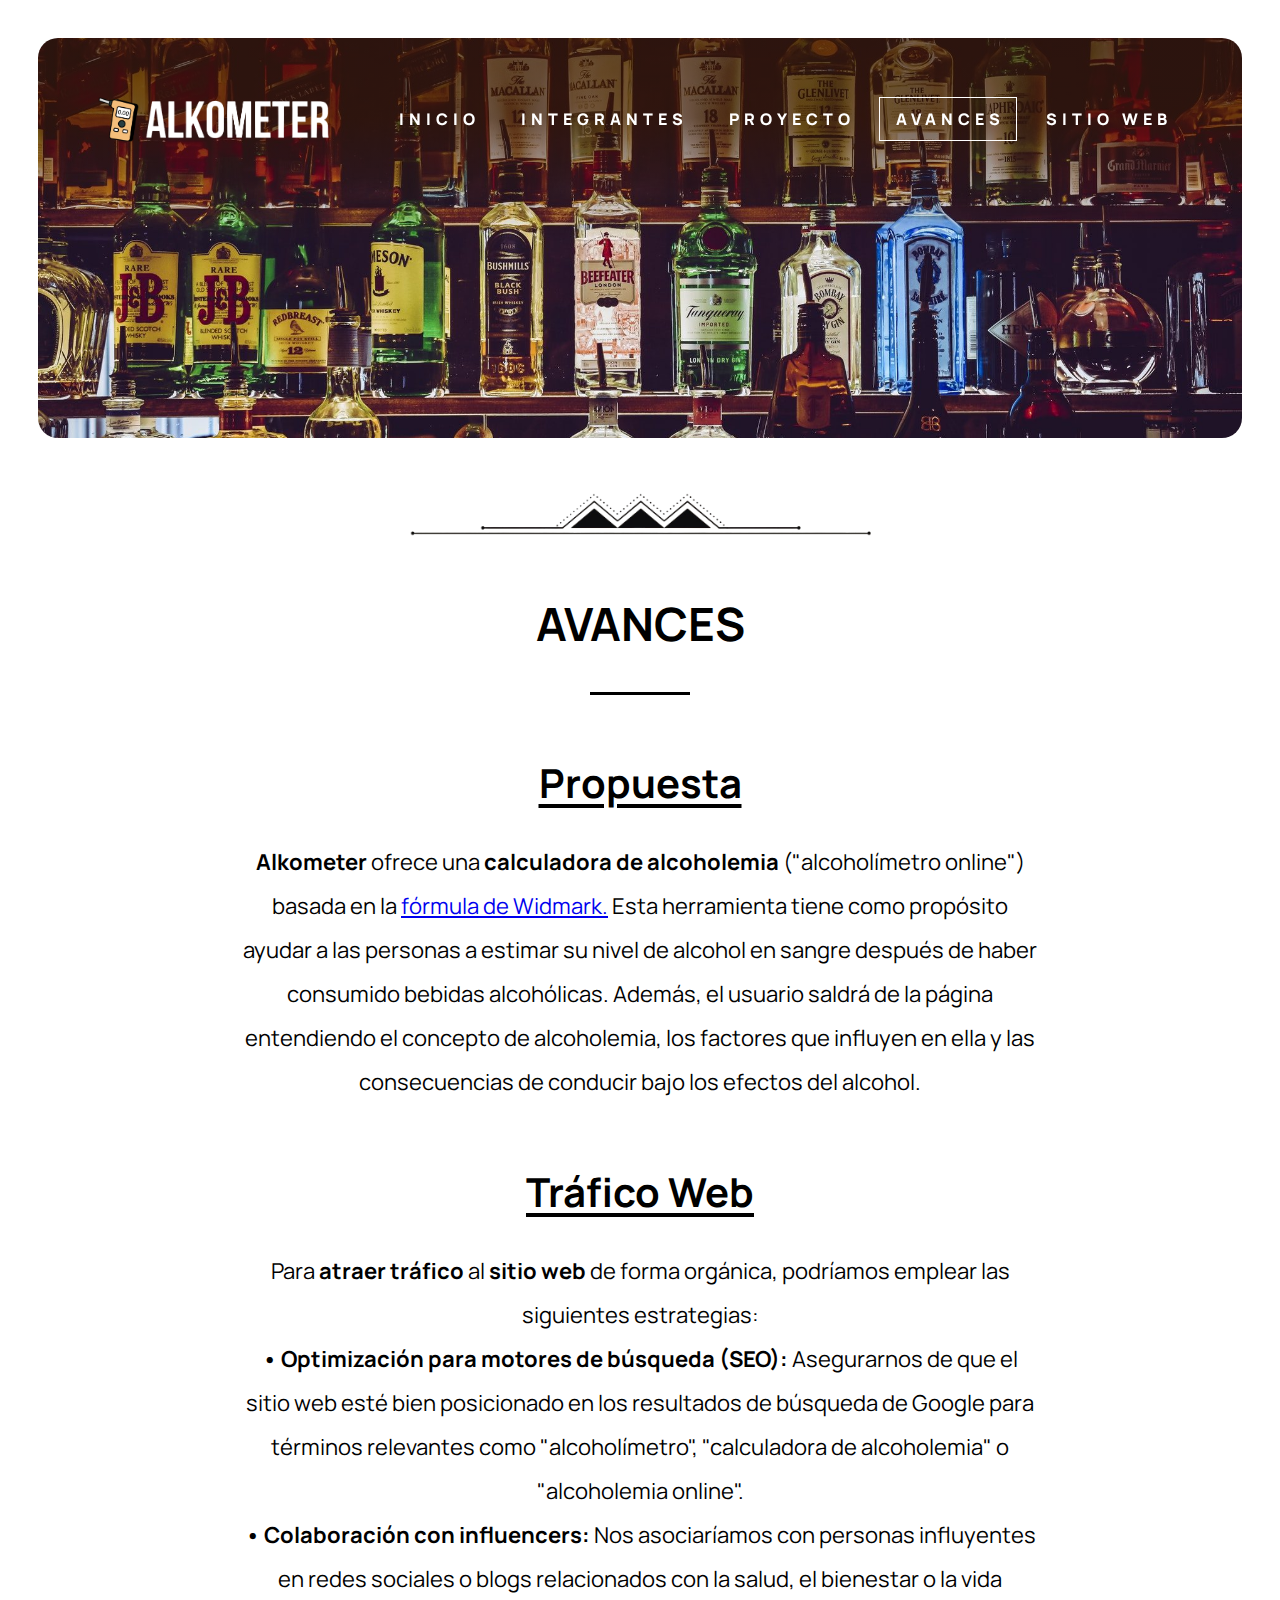
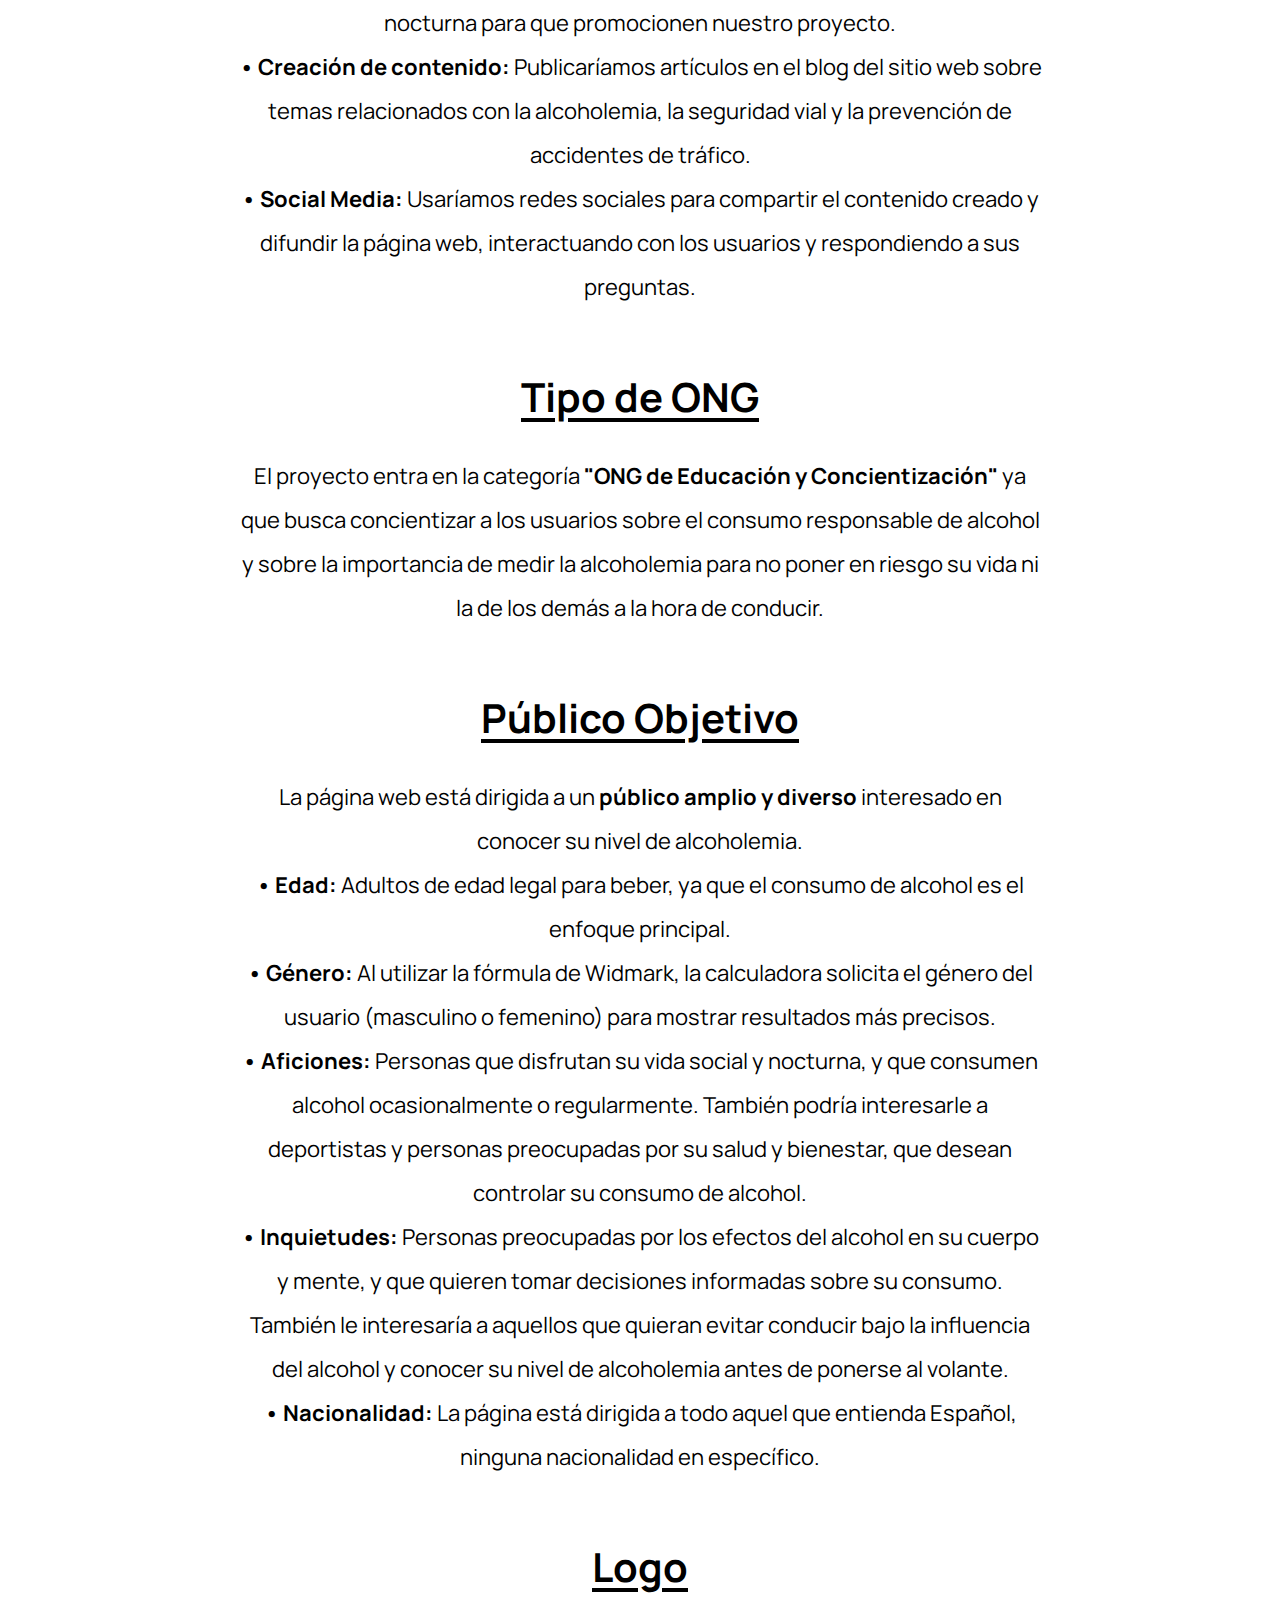
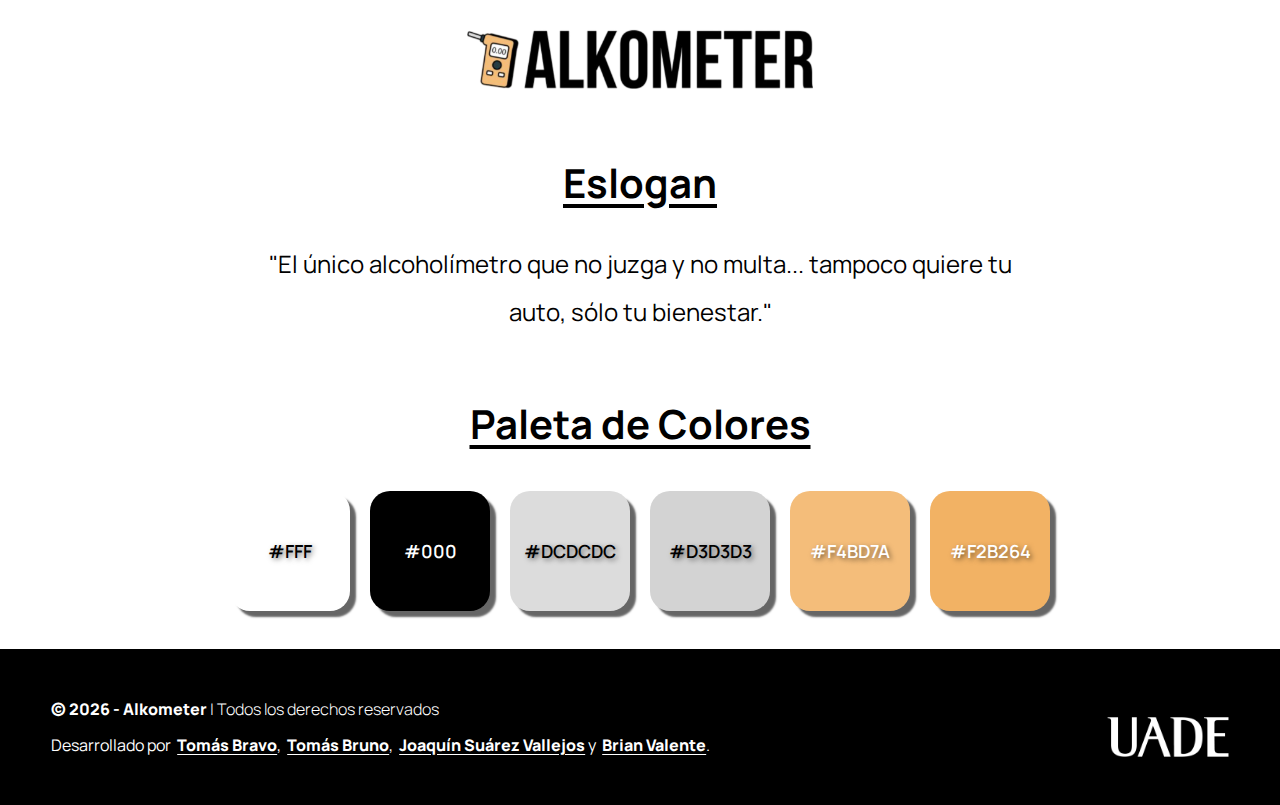
==== commit d08643c2: "Paleta de Colores update" ====
--- a/avances.html
+++ b/avances.html
@@ -131,12 +131,13 @@
 								"El único alcoholímetro que no juzga y no multa... tampoco quiere tu auto, sólo tu bienestar."
 							</p>
 							<h3 class="text_center fs_40 fs_34_mobile pb_30 pt_60 underline-text3">Paleta de Colores</h3>
-							<div>
-								<div class="color-box color1"></div>
-								<div class="color-box color2"></div>
-								<div class="color-box color3"></div>
-								<div class="color-box color4"></div>
-								<div class="color-box color5"></div>
+							<div class="color-boxes-container">
+								<div class="color-box color1">#FFF</div>
+								<div class="color-box color2">#000</div>
+								<div class="color-box color3">#DCDCDC</div>
+								<div class="color-box color4">#D3D3D3</div>
+								<div class="color-box color5">#F4BD7A</div>
+								<div class="color-box color6">#F2B264</div>
 							</div>
 						</div>
 					</div>
--- a/css/style.css
+++ b/css/style.css
@@ -374,6 +374,51 @@
   color: #000;
   border-bottom: 1px solid #000;
 }
+.color-boxes-container{
+  display: flex;
+  flex-wrap: wrap;
+  gap: 20px;
+  justify-content: center;
+  align-items: center;
+  padding-top: 10px;
+}
+.color-box{
+  height: 120px;
+  width: 120px;
+  display: flex;
+  justify-content: center;
+  align-items: center;
+  border-radius: 20px;
+  font-size: 18px;
+  font-weight: 600;
+  box-shadow: 6px 6px 2px rgba(0, 0, 0, 0.6);
+  text-shadow: 2px 2px 5px rgba(0, 0, 0, 0.5);
+  padding: 20px;
+}
+.color1{
+  background-color: #fff;
+  color: #000;
+}
+.color2{
+  background-color: #000;
+  color: #FFF;
+}
+.color3{
+  background-color: #DCDCDC;
+  color: #000;
+}
+.color4{
+  background-color: #D3D3D3;
+  color: #000;
+}
+.color5{
+  background-color: #f4bd7a;
+  color: #FFF;
+}
+.color6{
+  background-color: #f2b264;
+  color: #FFF;
+}
 .logo_UADE{
   padding-top: 20px;
   padding-bottom: 20px;
--- a/css/style-global-blocks.css
+++ b/css/style-global-blocks.css
@@ -175,23 +175,7 @@
 }
 
 @media (max-width: 640px) {
-  .contactform.style1 form input[type="text"],
-  .contactform.style1 form input[type="email"],
-  .contactform.style1 form select,
-  .contactform.style1 form textarea {
-    height: 42px;
-    padding: 0 0 0 15px;
-    font-size: 16px;
-    margin-bottom: 20px;
-  }
-  .contactform.style1 form .half {
-    width: 100% !important;
-  }
-  .contactform.style1 form textarea {
-    height: 120px;
-  }
-  .contactform.style1 form button {
-    padding: 15px 20px;
-    font-size: 15px;
+  .color-box{
+    
   }
 }
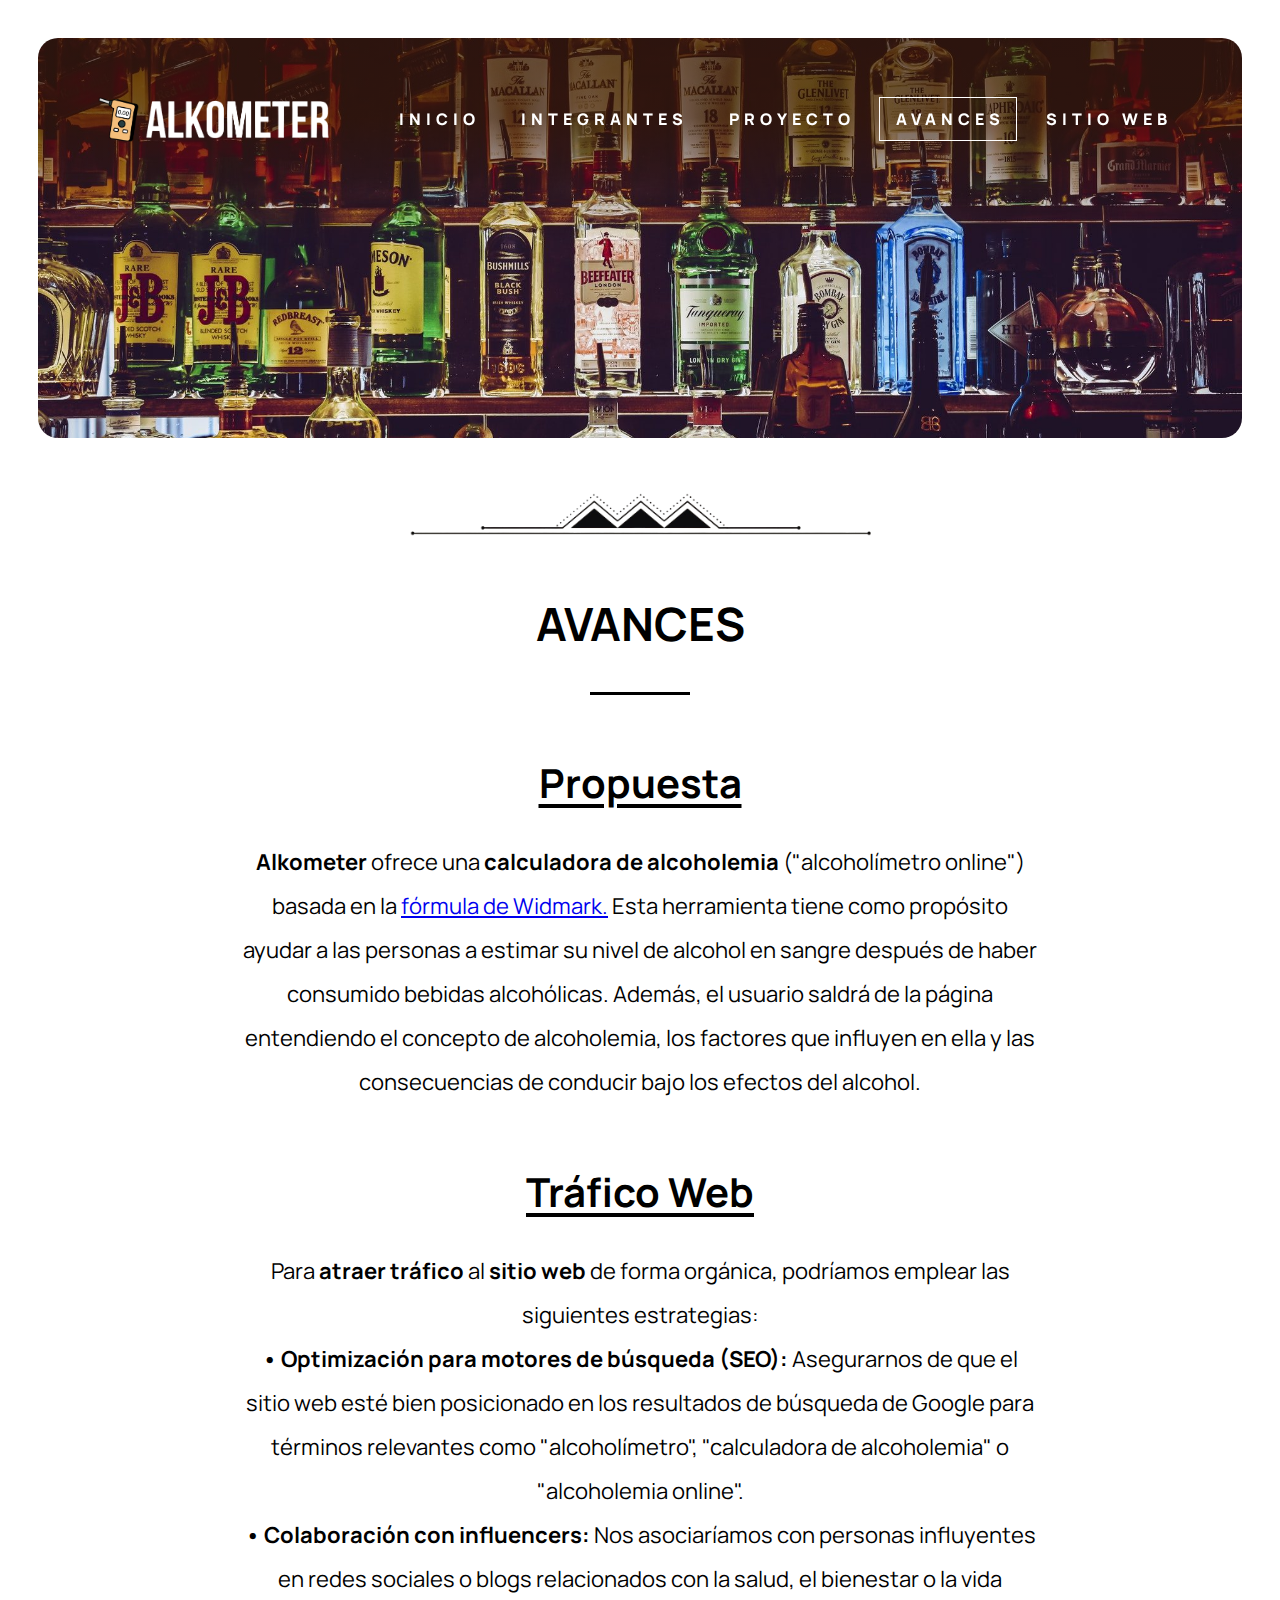
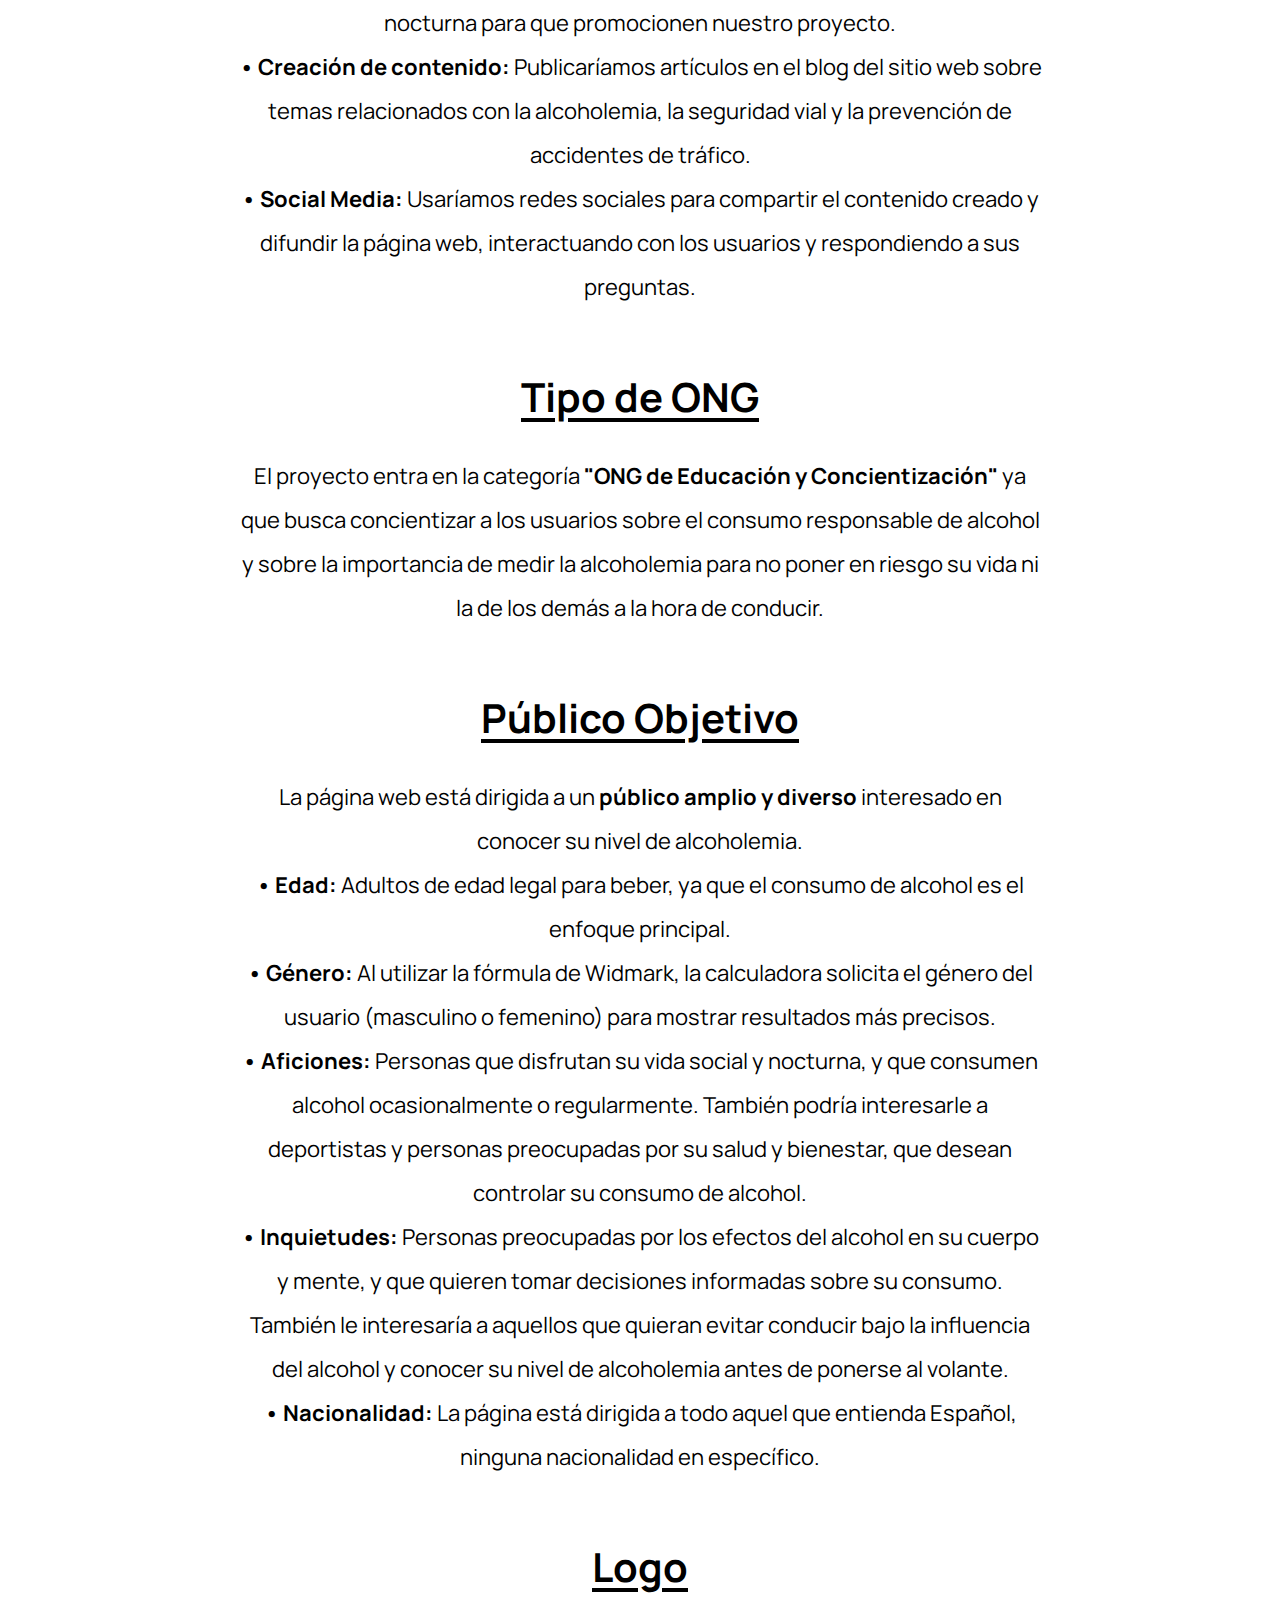
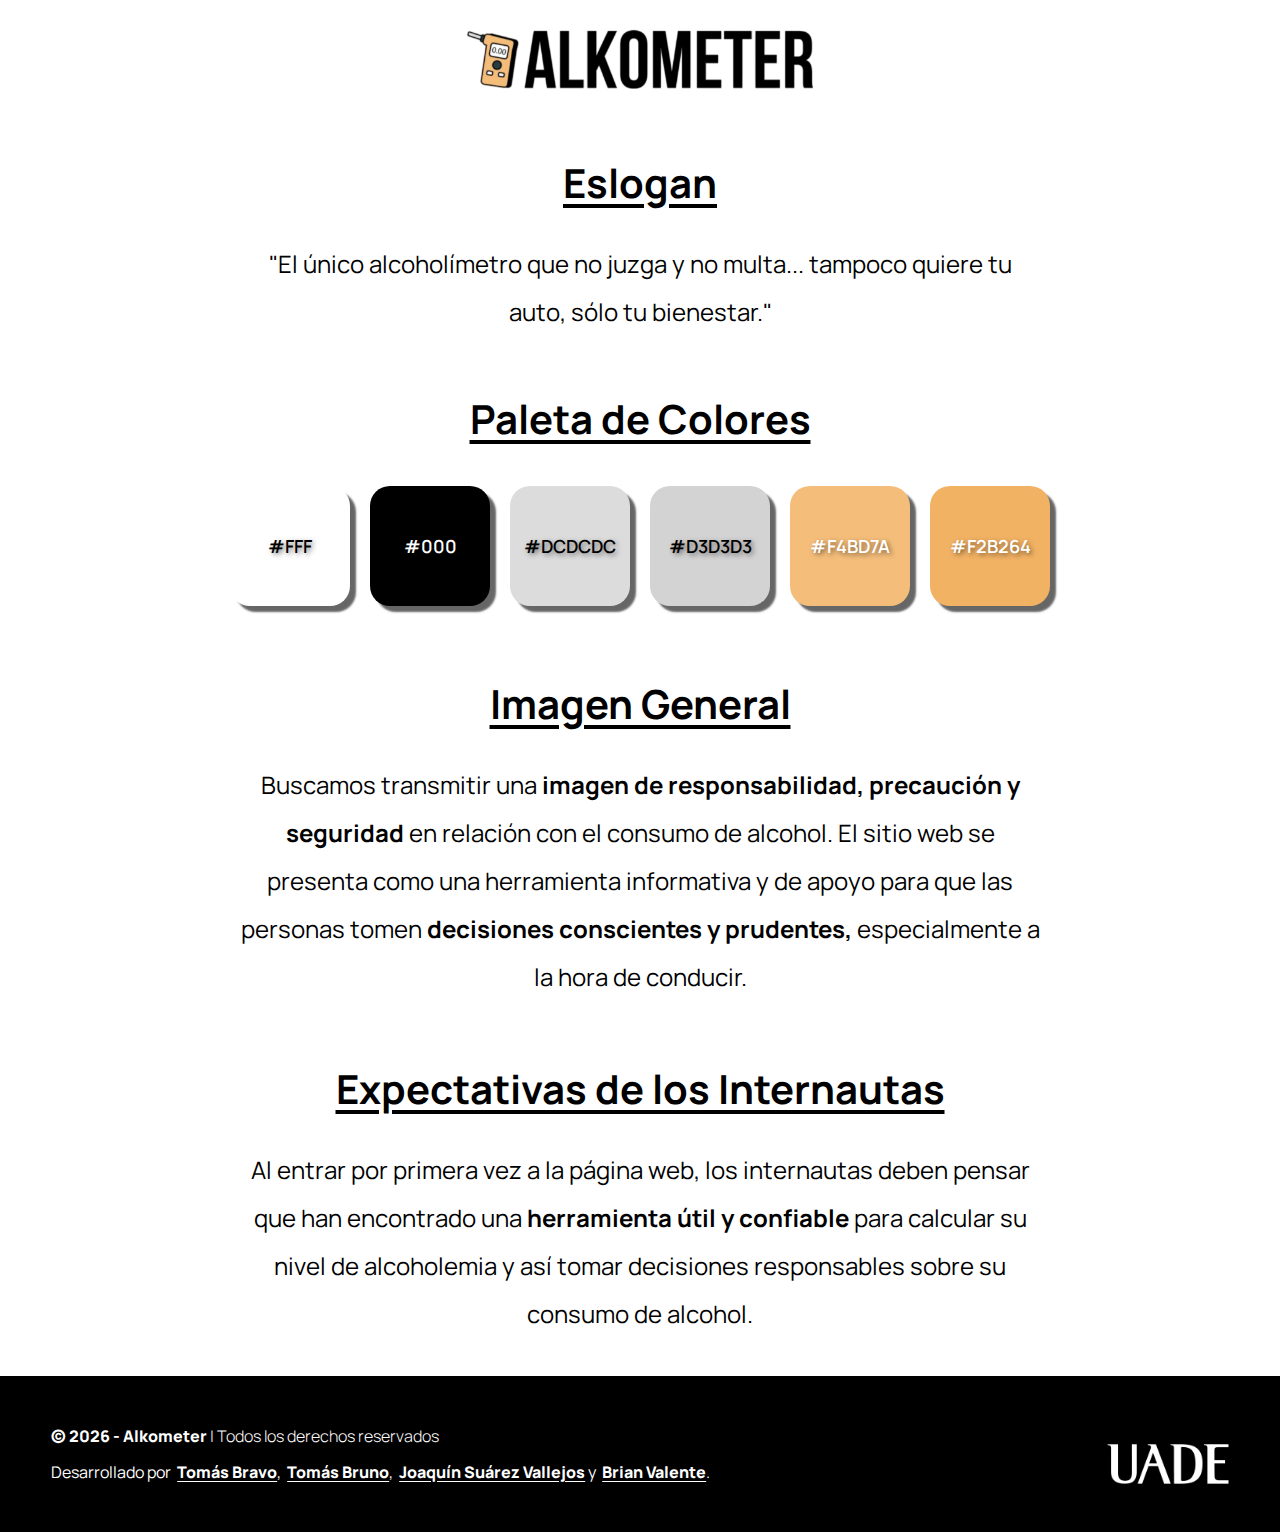
==== commit ce0ed90d: "Imagen General y Expectativas de los Internautas update" ====
--- a/avances.html
+++ b/avances.html
@@ -130,7 +130,7 @@
 							<p class="fs_24 text_center ml_200 mr_200 ml_60_tablet mr_60_tablet ml_20_mobile mr_20_mobile lh_200 fs_22_tablet">
 								"El único alcoholímetro que no juzga y no multa... tampoco quiere tu auto, sólo tu bienestar."
 							</p>
-							<h3 class="text_center fs_40 fs_34_mobile pb_30 pt_60 underline-text3">Paleta de Colores</h3>
+							<h3 class="text_center fs_40 fs_34_mobile pb_30 pt_55 underline-text3">Paleta de Colores</h3>
 							<div class="color-boxes-container">
 								<div class="color-box color1">#FFF</div>
 								<div class="color-box color2">#000</div>
@@ -139,6 +139,17 @@
 								<div class="color-box color5">#F4BD7A</div>
 								<div class="color-box color6">#F2B264</div>
 							</div>
+							<h3 class="text_center fs_40 fs_34_mobile pb_30 pt_60 underline-text3">Imagen General</h3>
+							<p class="fs_24 text_center ml_200 mr_200 ml_60_tablet mr_60_tablet ml_20_mobile mr_20_mobile lh_200 fs_22_tablet">
+								Buscamos transmitir una <b>imagen de responsabilidad, precaución y seguridad</b> en relación con el consumo de alcohol. 
+								El sitio web se presenta como una herramienta informativa y de apoyo para que las personas tomen <b>decisiones 
+								conscientes y prudentes,</b> especialmente a la hora de conducir.
+							</p>
+							<h3 class="text_center fs_40 fs_34_mobile pb_30 pt_60 underline-text3">Expectativas de los Internautas</h3>
+							<p class="fs_24 text_center ml_200 mr_200 ml_60_tablet mr_60_tablet ml_20_mobile mr_20_mobile lh_200 fs_22_tablet">
+								Al entrar por primera vez a la página web, los internautas deben pensar que han encontrado una <b>herramienta útil y confiable</b> para 
+								calcular su nivel de alcoholemia y así tomar decisiones responsables sobre su consumo de alcohol.
+							</p>
 						</div>
 					</div>
 				</div>
--- a/css/style.css
+++ b/css/style.css
@@ -381,6 +381,7 @@
   justify-content: center;
   align-items: center;
   padding-top: 10px;
+  padding-bottom: 10px;
 }
 .color-box{
   height: 120px;
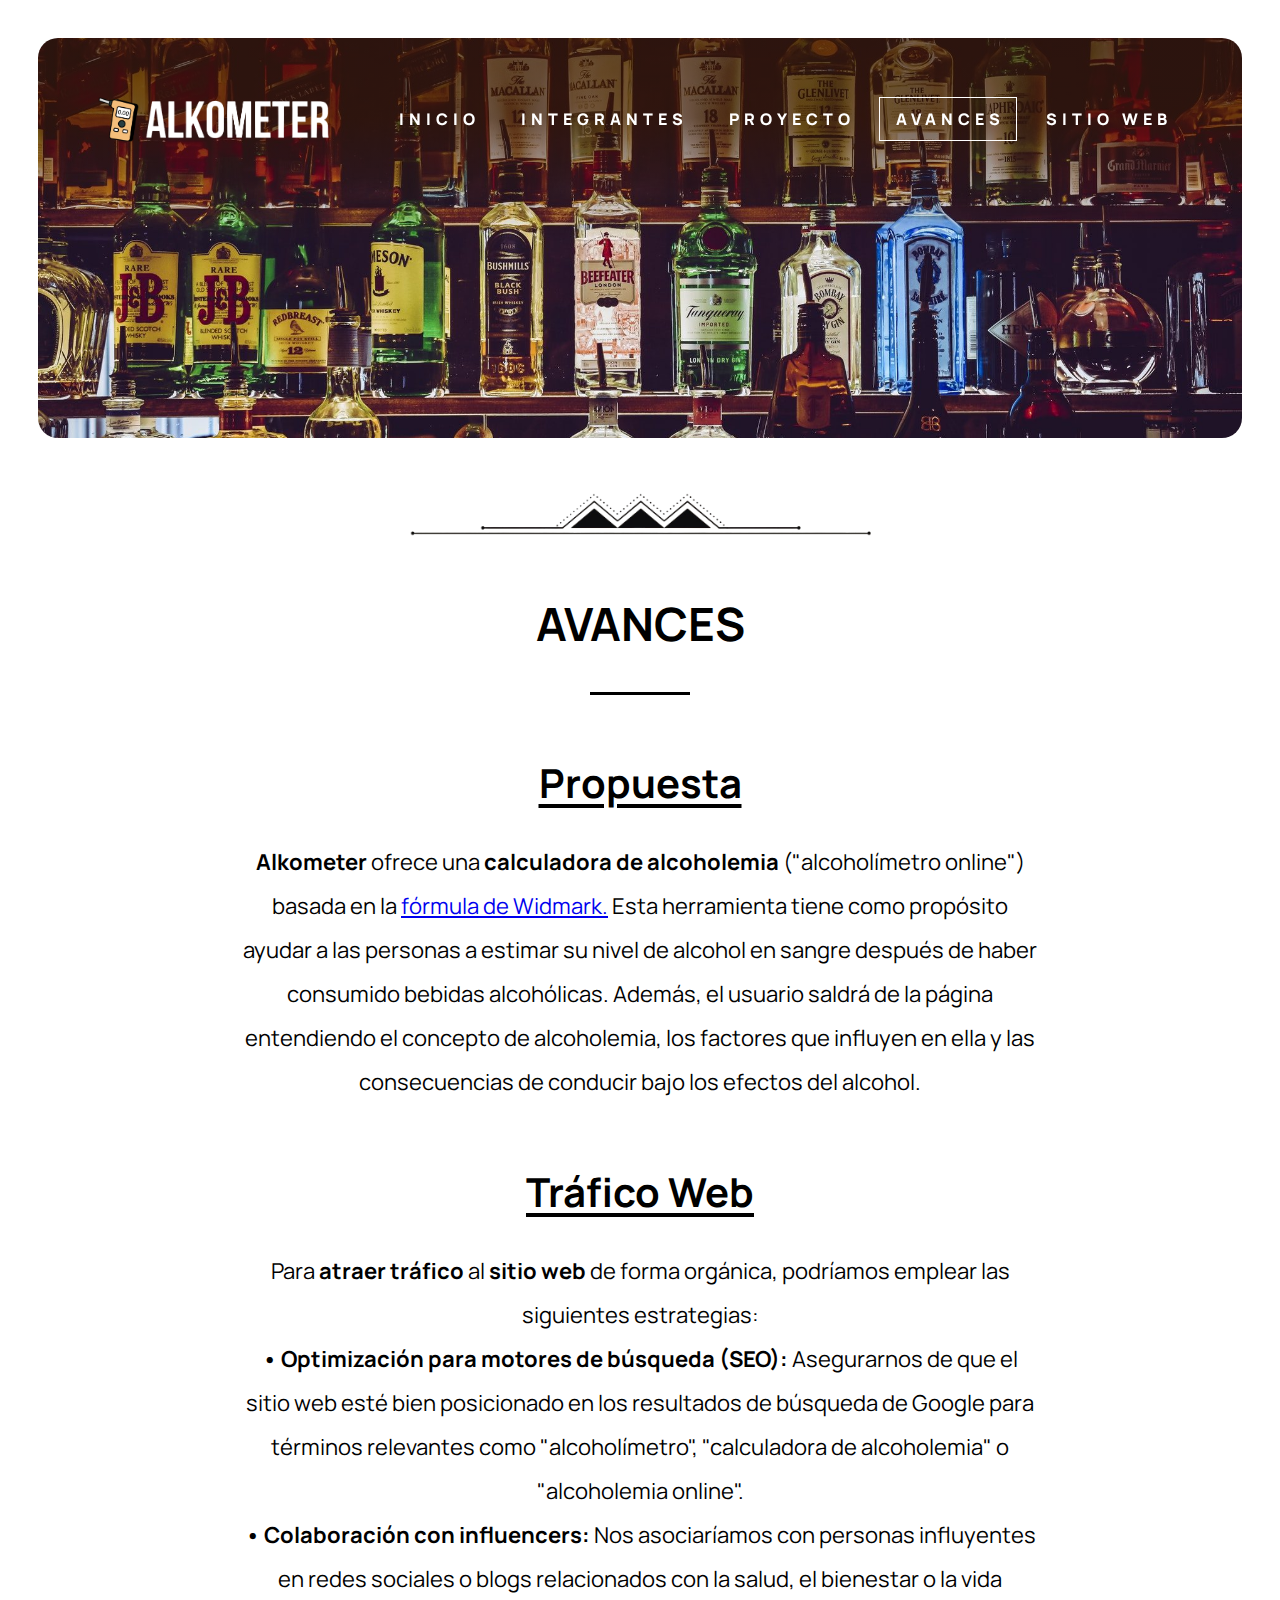
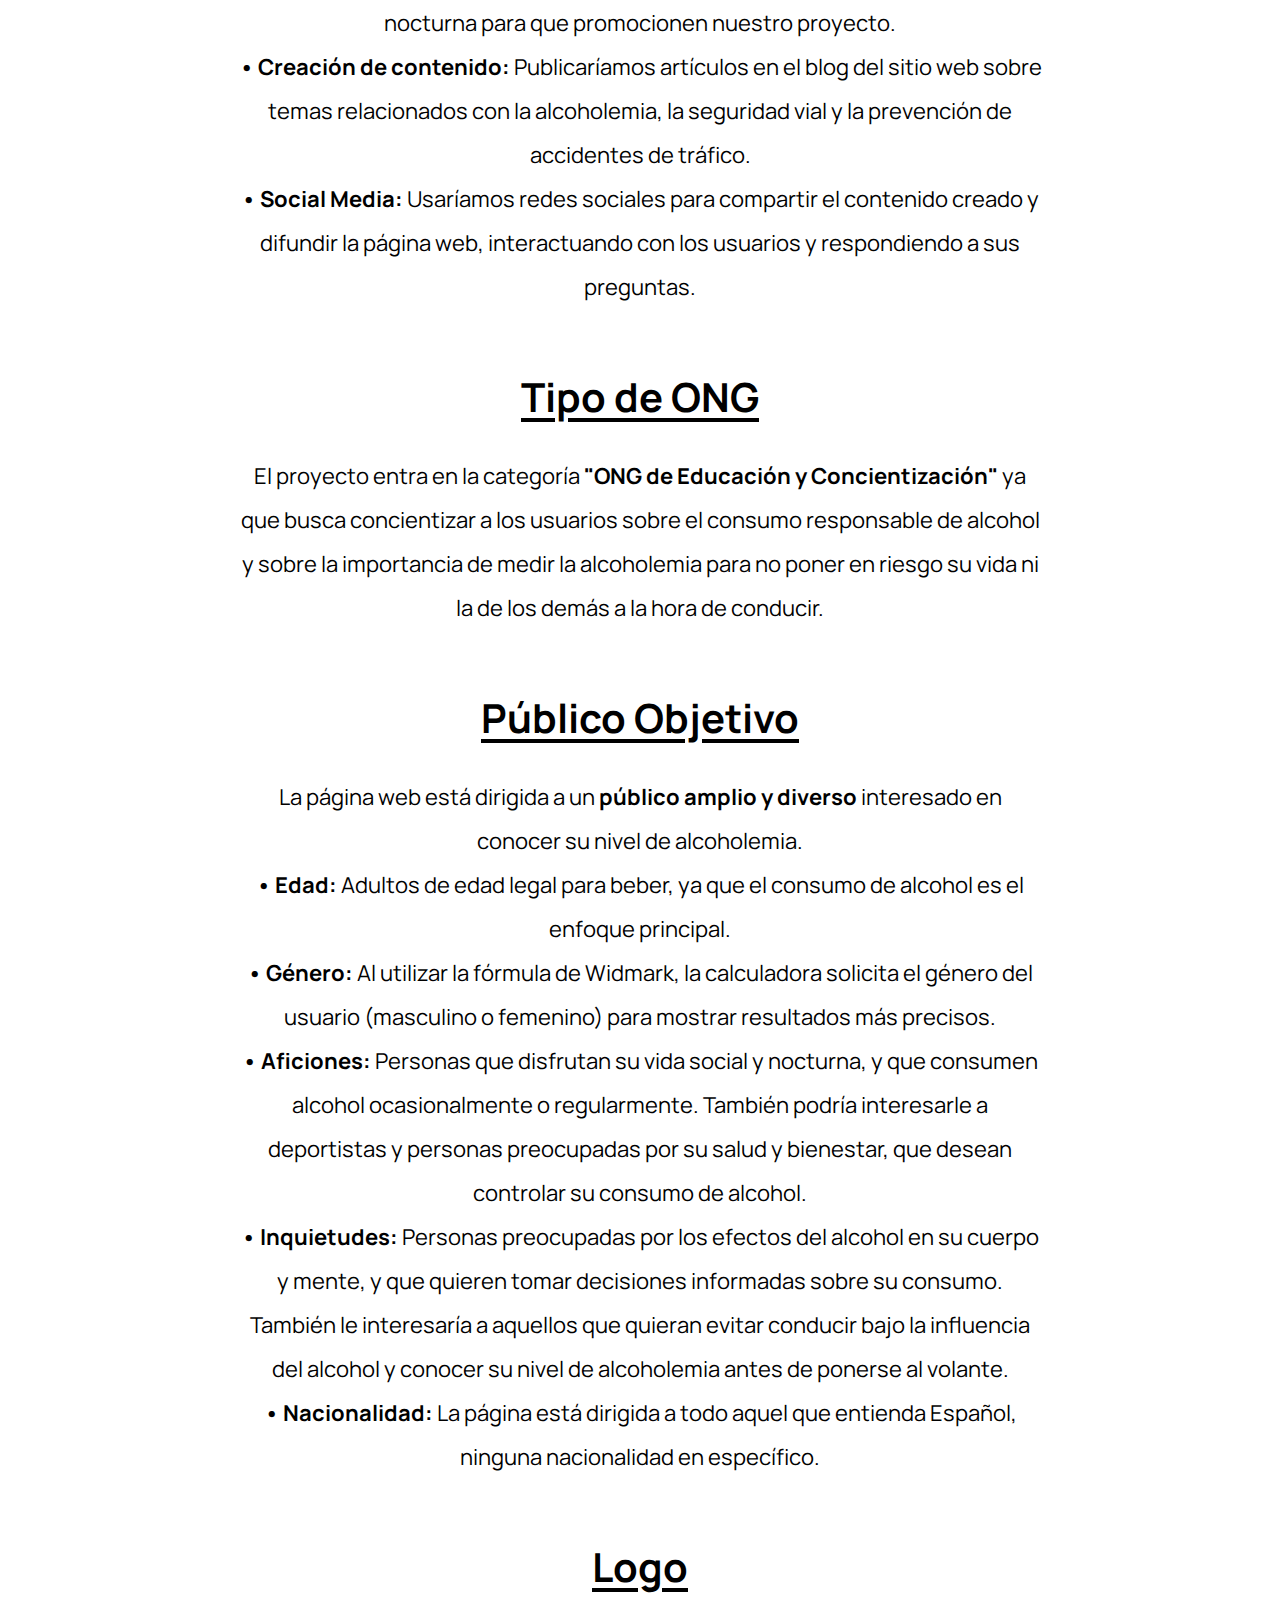
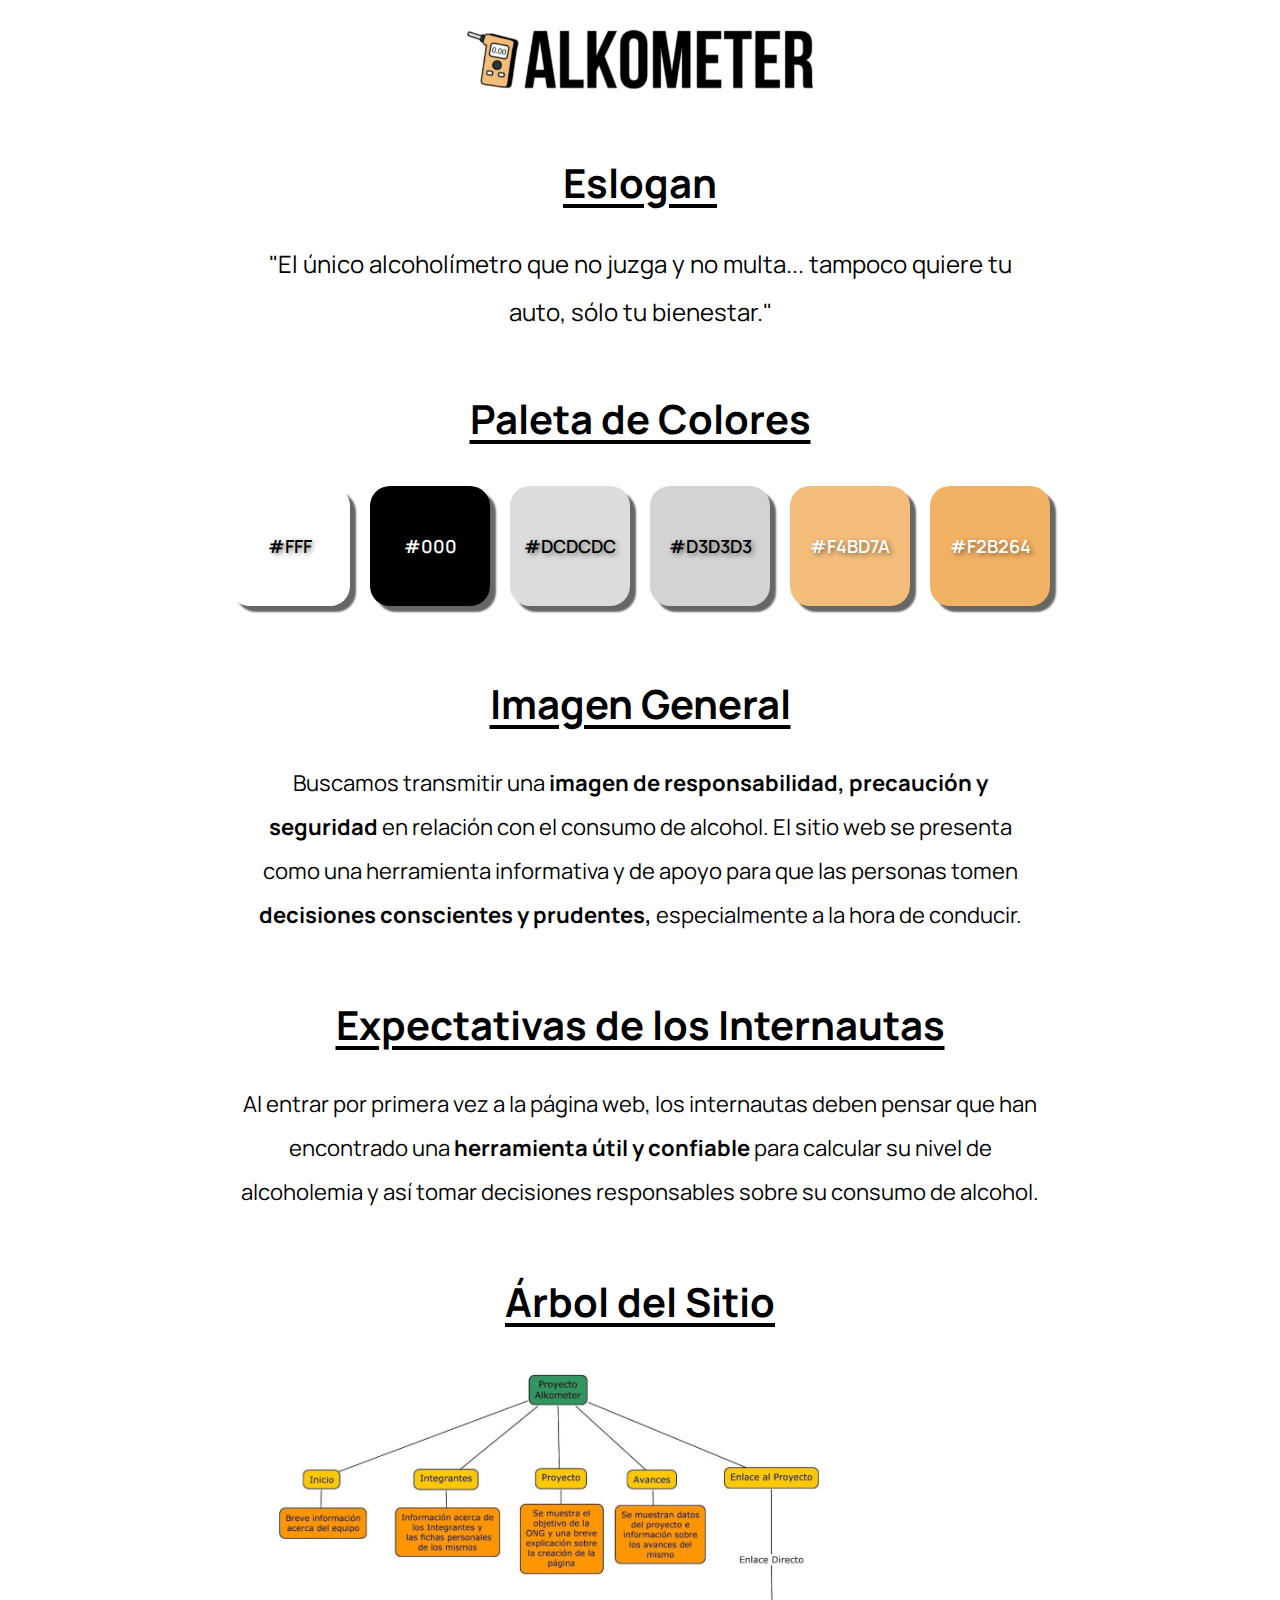
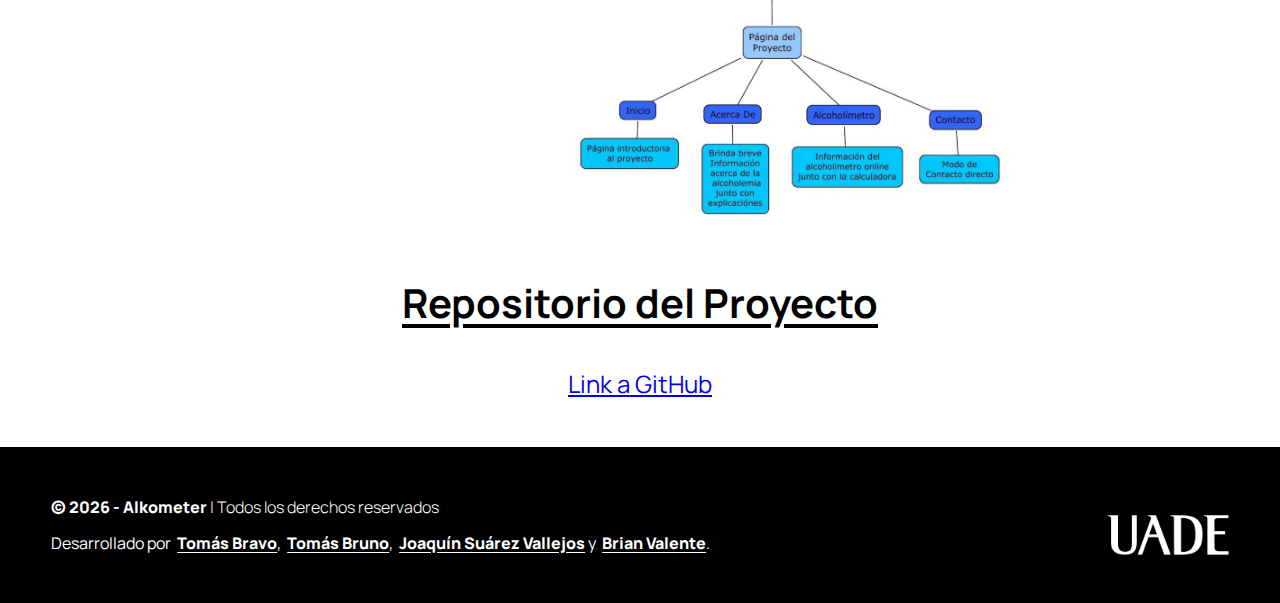
==== commit 4b76c57d: "Arbol_Sitio + Repo update" ====
--- a/avances.html
+++ b/avances.html
@@ -140,15 +140,21 @@
 								<div class="color-box color6">#F2B264</div>
 							</div>
 							<h3 class="text_center fs_40 fs_34_mobile pb_30 pt_60 underline-text3">Imagen General</h3>
-							<p class="fs_24 text_center ml_200 mr_200 ml_60_tablet mr_60_tablet ml_20_mobile mr_20_mobile lh_200 fs_22_tablet">
+							<p class="fs_22 text_center ml_200 mr_200 ml_60_tablet mr_60_tablet ml_20_mobile mr_20_mobile lh_200 fs_20_tablet">
 								Buscamos transmitir una <b>imagen de responsabilidad, precaución y seguridad</b> en relación con el consumo de alcohol. 
 								El sitio web se presenta como una herramienta informativa y de apoyo para que las personas tomen <b>decisiones 
 								conscientes y prudentes,</b> especialmente a la hora de conducir.
 							</p>
 							<h3 class="text_center fs_40 fs_34_mobile pb_30 pt_60 underline-text3">Expectativas de los Internautas</h3>
-							<p class="fs_24 text_center ml_200 mr_200 ml_60_tablet mr_60_tablet ml_20_mobile mr_20_mobile lh_200 fs_22_tablet">
+							<p class="fs_22 text_center ml_200 mr_200 ml_60_tablet mr_60_tablet ml_20_mobile mr_20_mobile lh_200 fs_20_tablet">
 								Al entrar por primera vez a la página web, los internautas deben pensar que han encontrado una <b>herramienta útil y confiable</b> para 
 								calcular su nivel de alcoholemia y así tomar decisiones responsables sobre su consumo de alcohol.
+							</p>
+							<h3 class="text_center fs_40 fs_34_mobile pb_30 pt_60 underline-text3">Árbol del Sitio</h3>
+							<img src="images/arbol_sitio.jpg" alt="Árbol del Sitio Web" class="arbol_sitio w_60 w_80_tablet w_100_mobile">
+							<h3 class="text_center fs_40 fs_34_mobile pb_30 pt_60 underline-text3">Repositorio del Proyecto</h3>
+							<p class="fs_24 text_center ml_200 mr_200 ml_60_tablet mr_60_tablet ml_20_mobile mr_20_mobile lh_200 fs_22_tablet">
+								<a href="https://github.com/JoaquinSuarezVallejos/Alkometer" target="_blank" class="underline-text2">Link a GitHub</a>
 							</p>
 						</div>
 					</div>
--- a/css/style.css
+++ b/css/style.css
@@ -430,6 +430,11 @@
   display: flex;
   margin: 0 auto;
 }
+.arbol_sitio{
+  display: flex;
+  margin: 0 auto;
+  padding-top: 15px;
+}
 
 /* Footer */
 footer {
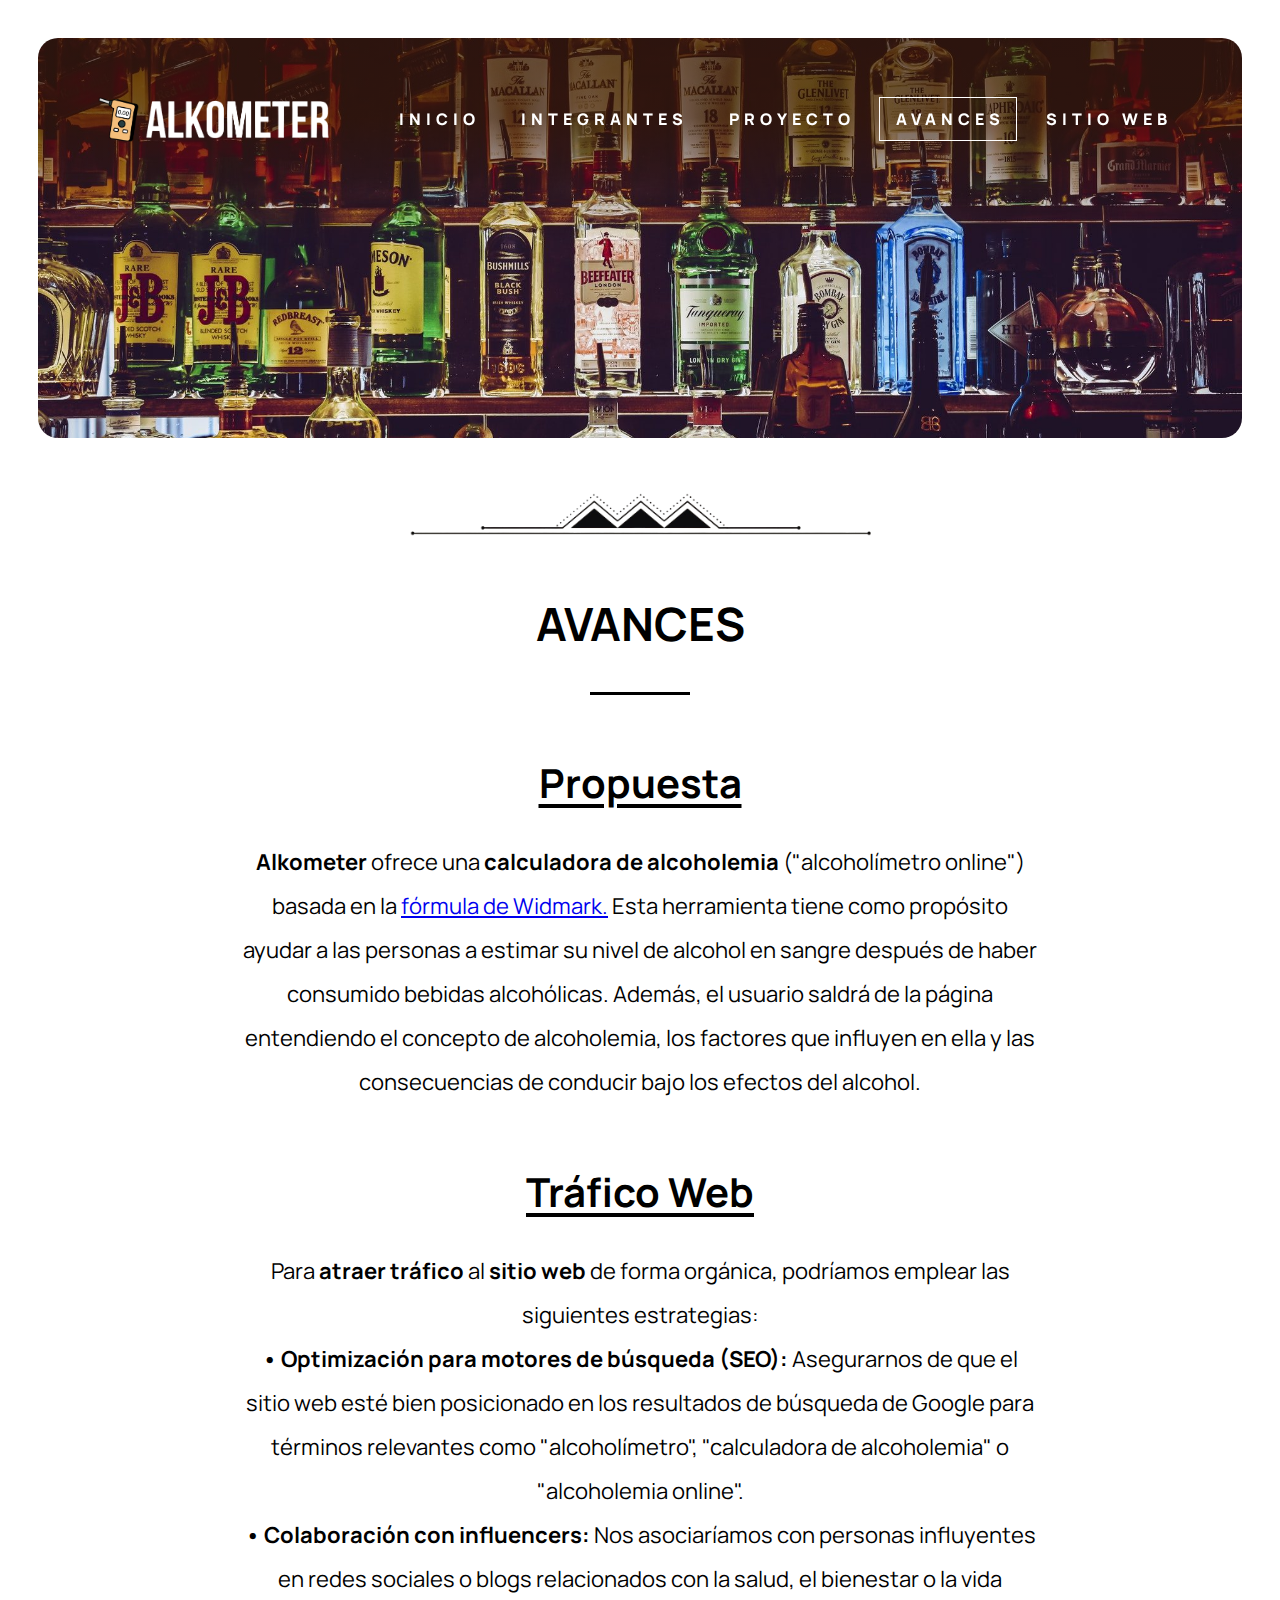
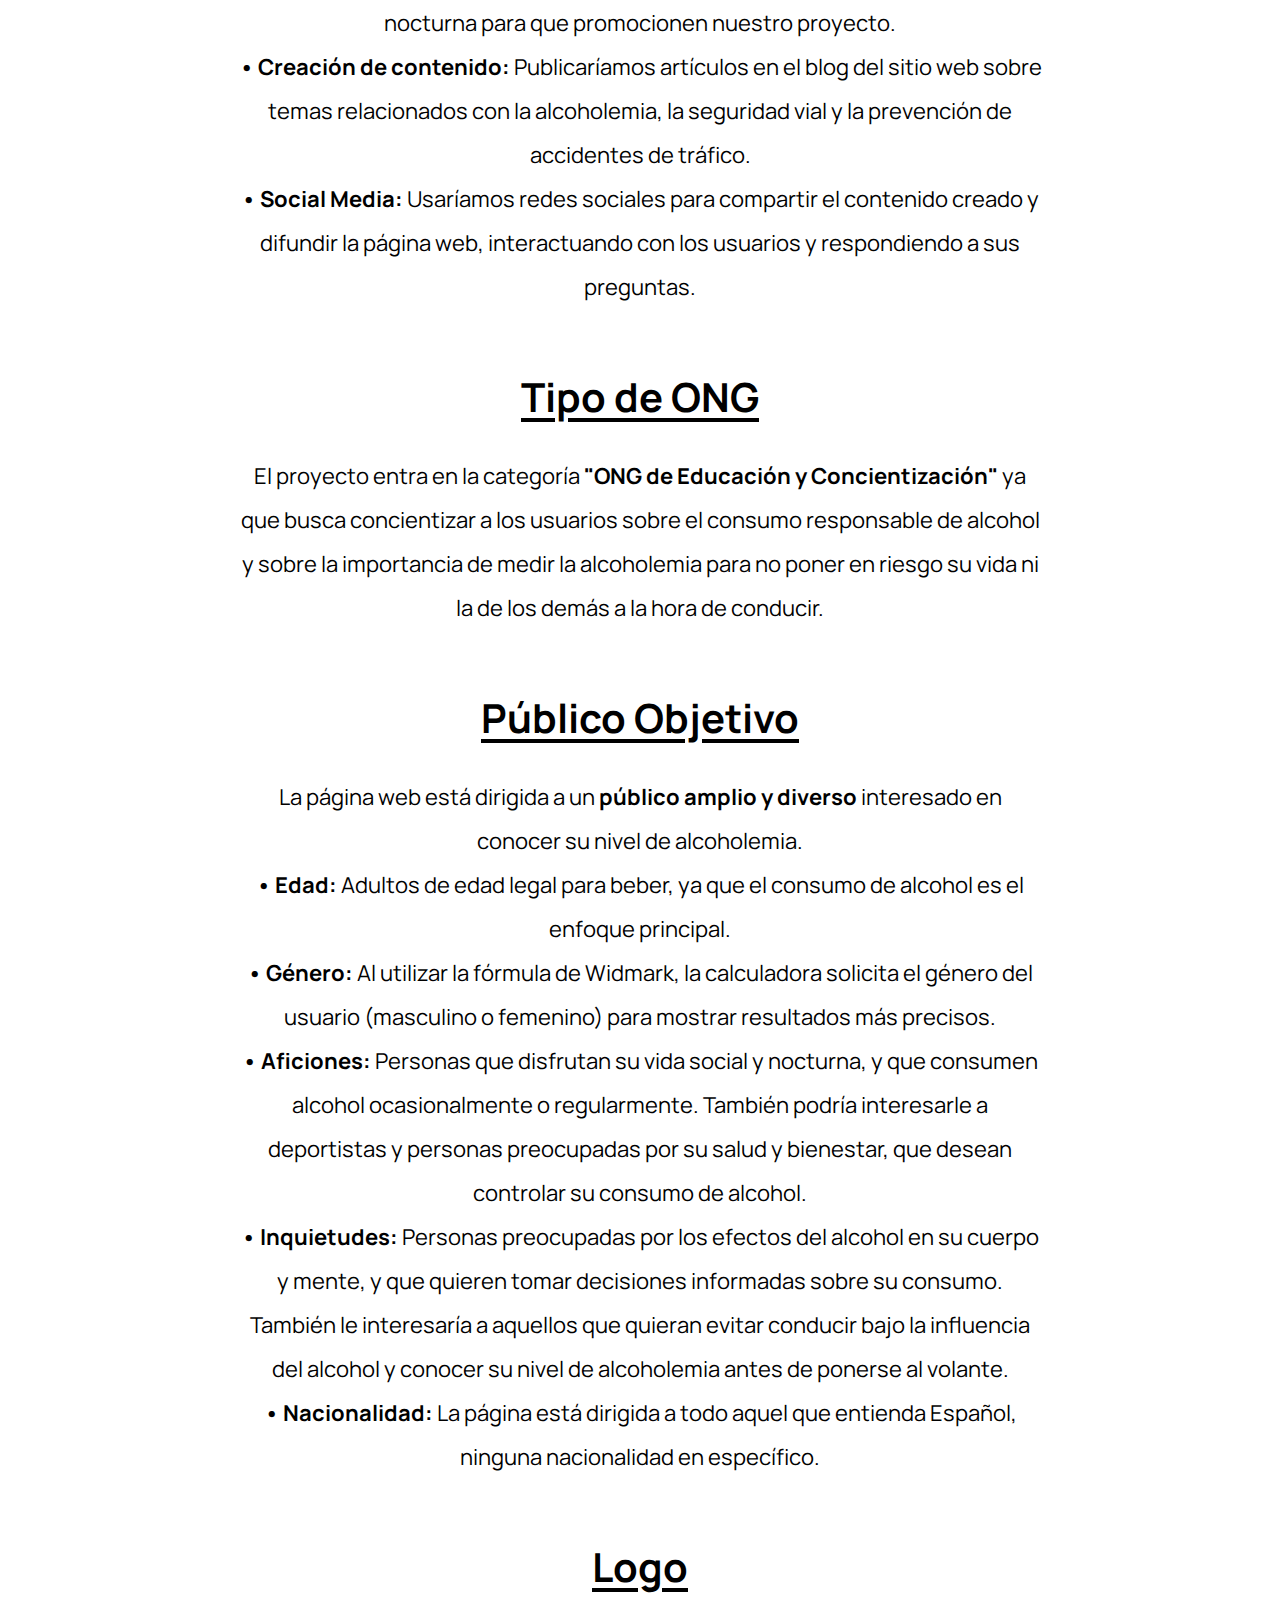
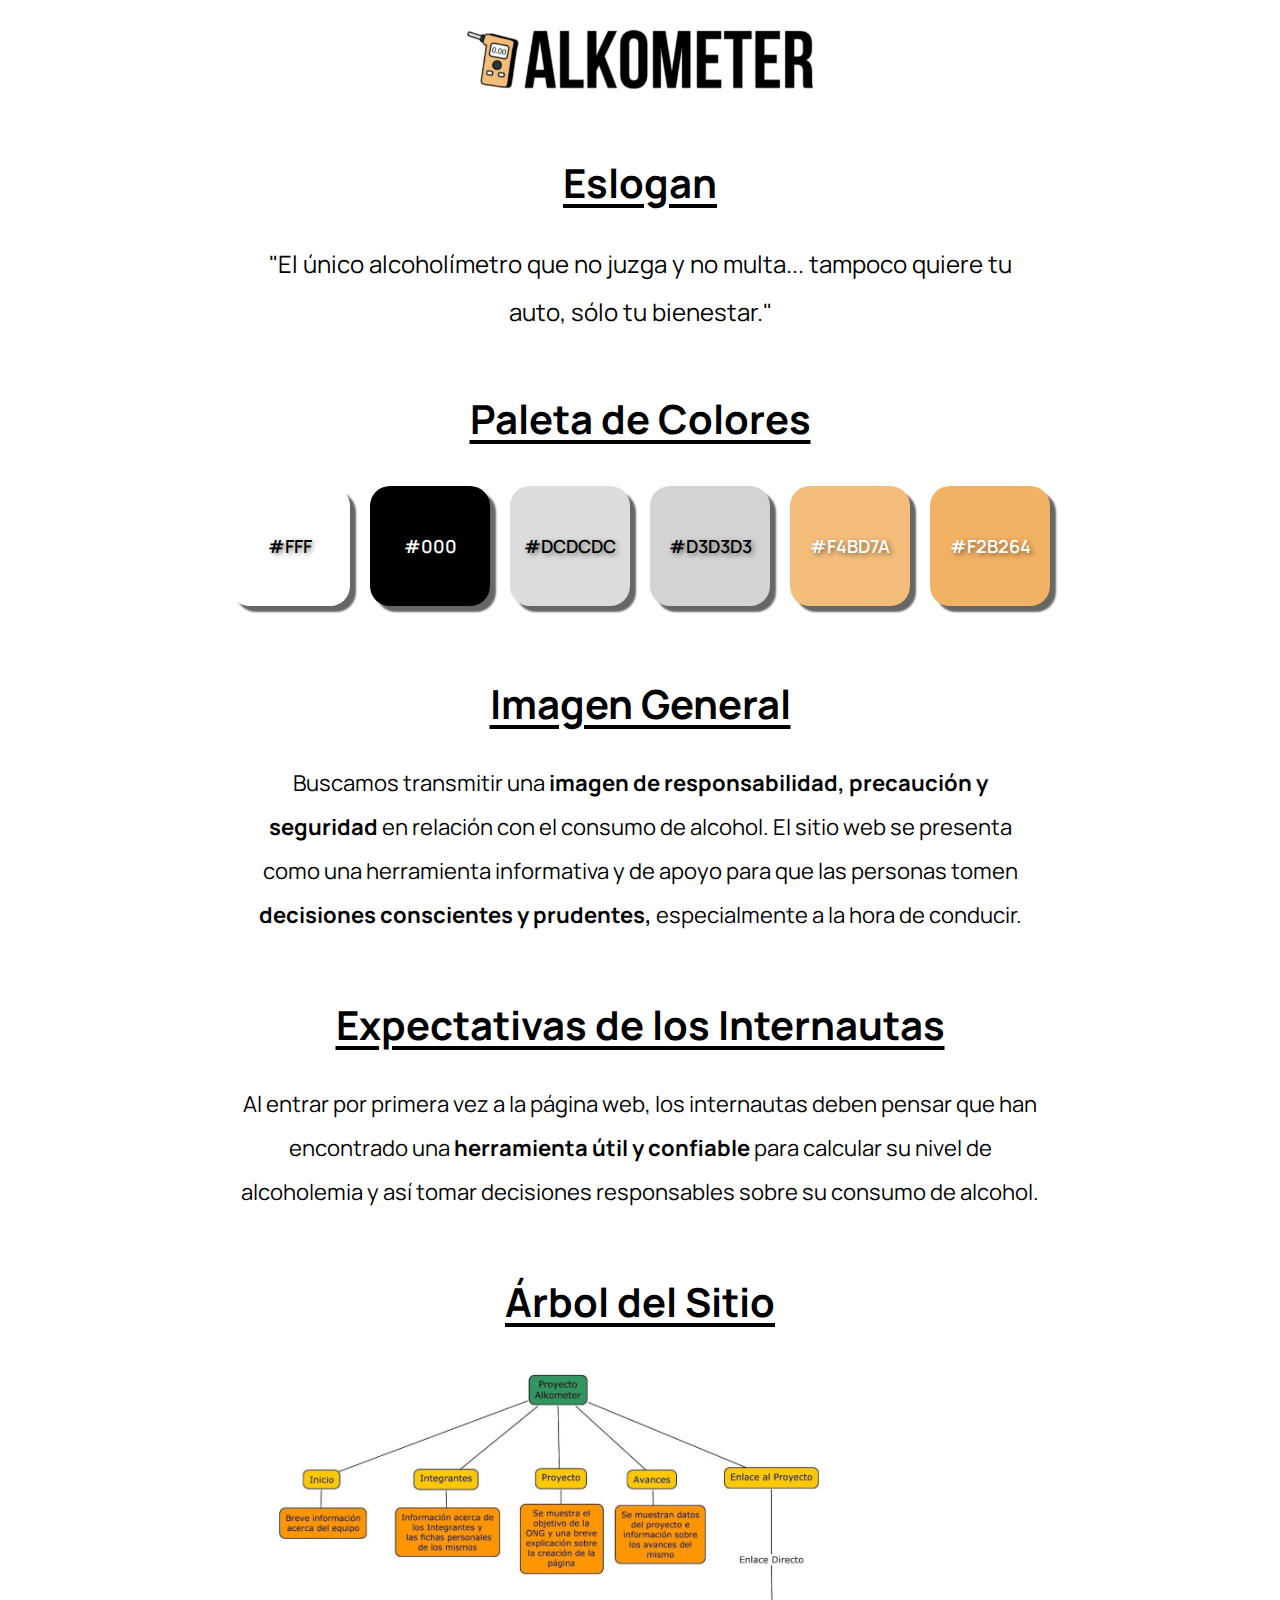
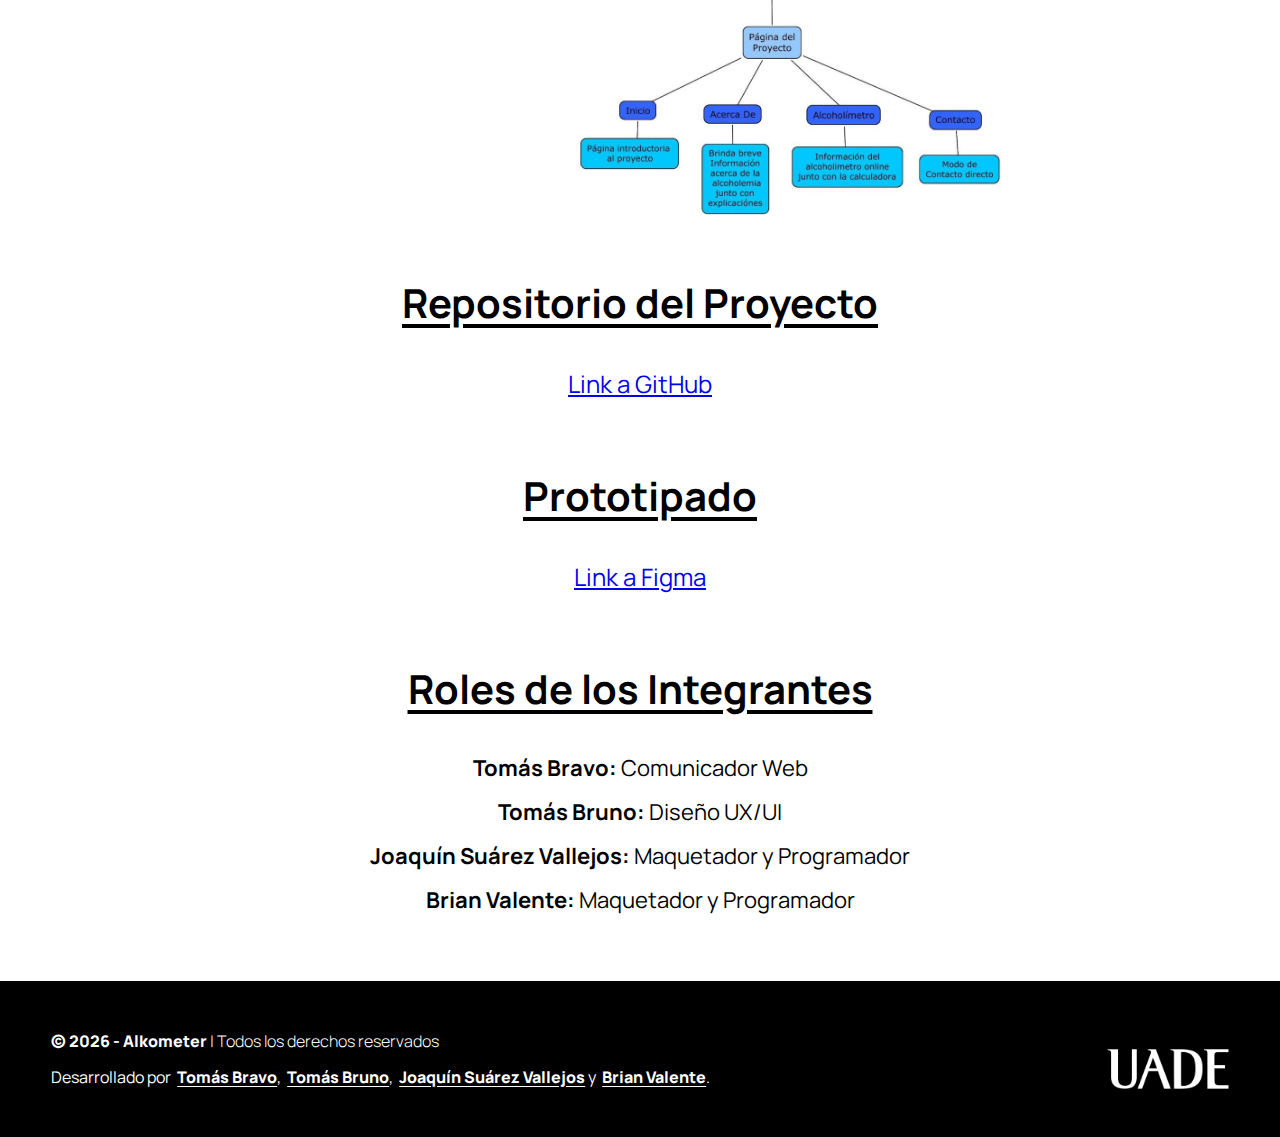
==== commit 3153905e: "Figma y Roles update" ====
--- a/avances.html
+++ b/avances.html
@@ -156,6 +156,21 @@
 							<p class="fs_24 text_center ml_200 mr_200 ml_60_tablet mr_60_tablet ml_20_mobile mr_20_mobile lh_200 fs_22_tablet">
 								<a href="https://github.com/JoaquinSuarezVallejos/Alkometer" target="_blank" class="underline-text2">Link a GitHub</a>
 							</p>
+							<h3 class="text_center fs_40 fs_34_mobile pb_30 pt_60 underline-text3">Prototipado</h3>
+							<p class="fs_24 text_center ml_200 mr_200 ml_60_tablet mr_60_tablet ml_20_mobile mr_20_mobile lh_200 fs_22_tablet">
+								<a href="https://www.figma.com/es-es/" target="_blank" class="underline-text2">Link a Figma</a> 
+								<!-- TO-DO: Reemplazar por el link de Figma -->
+							</p>
+							<h3 class="text_center fs_40 fs_34_mobile pb_30 pt_60 underline-text3">Roles de los Integrantes</h3>
+							<p class="fs_22 text_center mb_20 ml_200 mr_200 ml_60_tablet mr_60_tablet ml_20_mobile mr_20_mobile lh_200 fs_20_tablet">
+								<b>Tomás Bravo:</b> Comunicador Web
+								<br>
+								<b>Tomás Bruno:</b> Diseño UX/UI
+								<br>
+								<b>Joaquín Suárez Vallejos:</b> Maquetador y Programador
+								<br>
+								<b>Brian Valente:</b> Maquetador y Programador
+							</p>
 						</div>
 					</div>
 				</div>
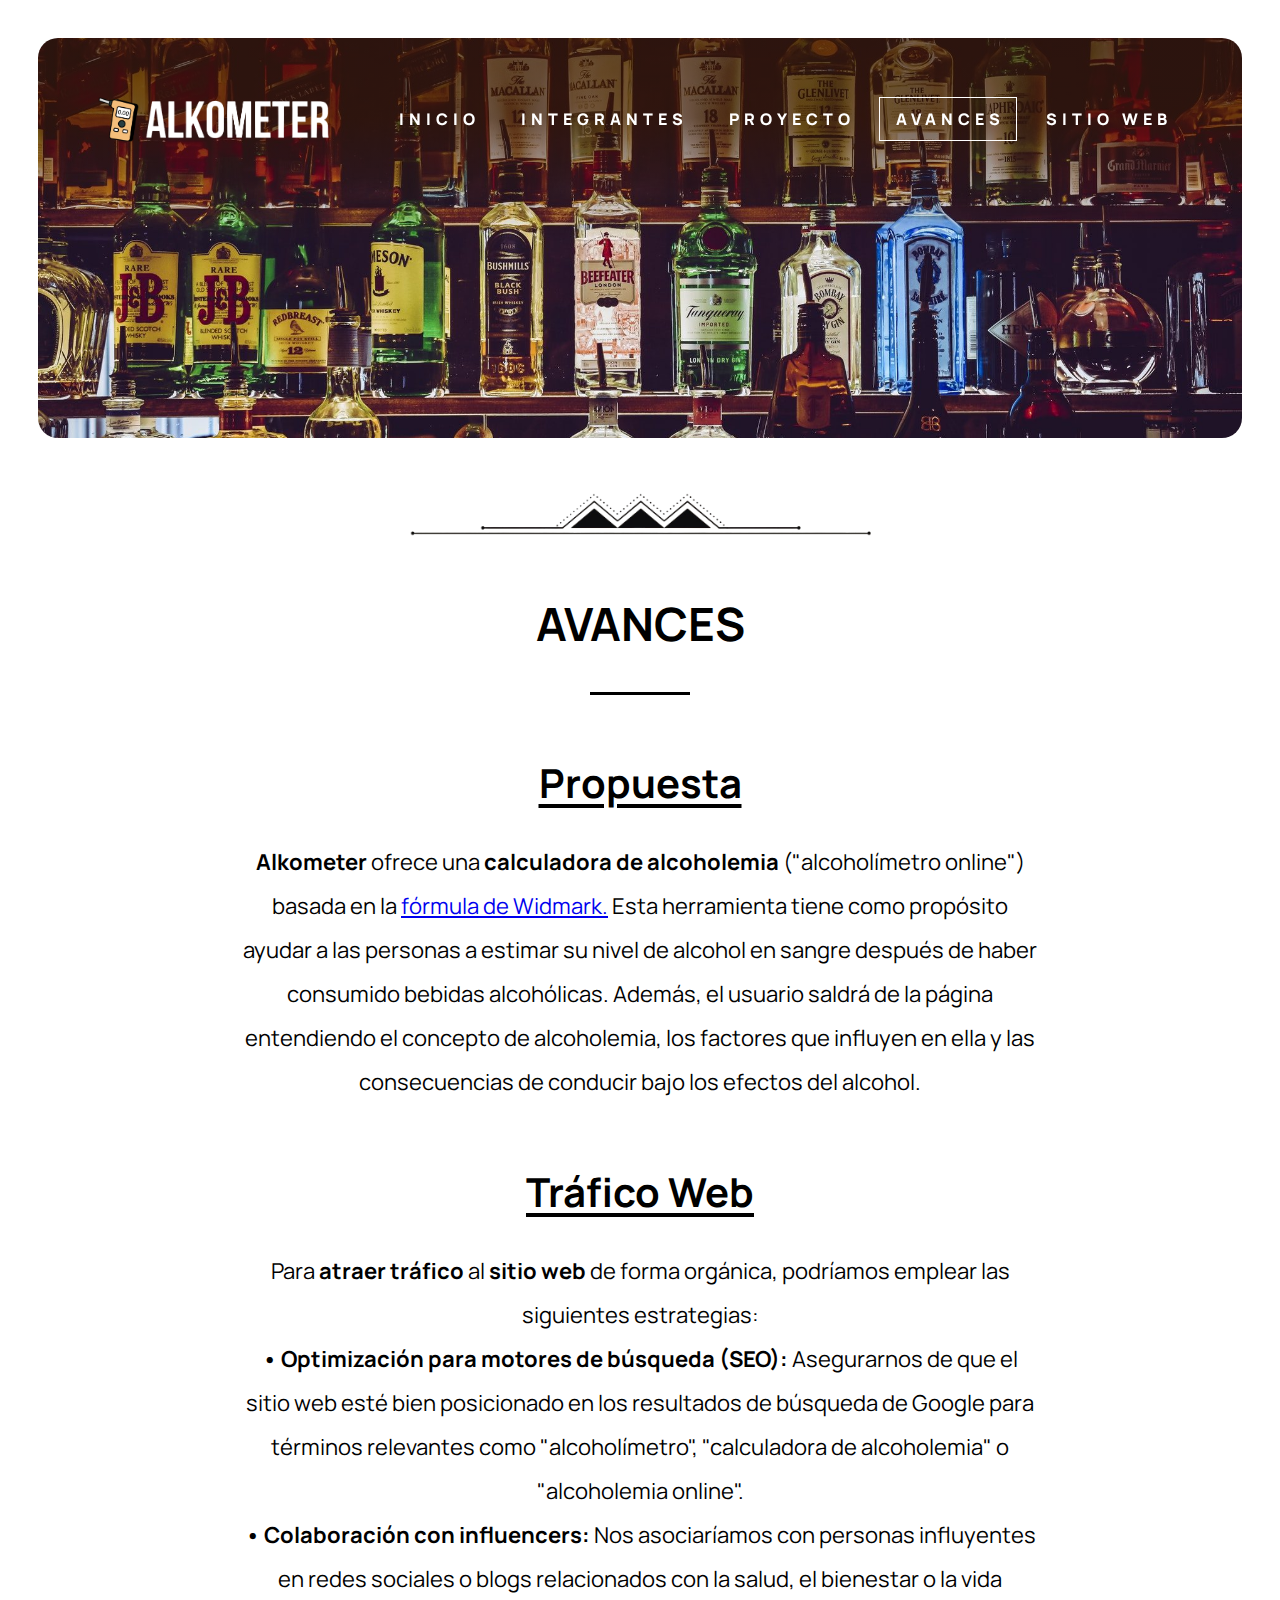
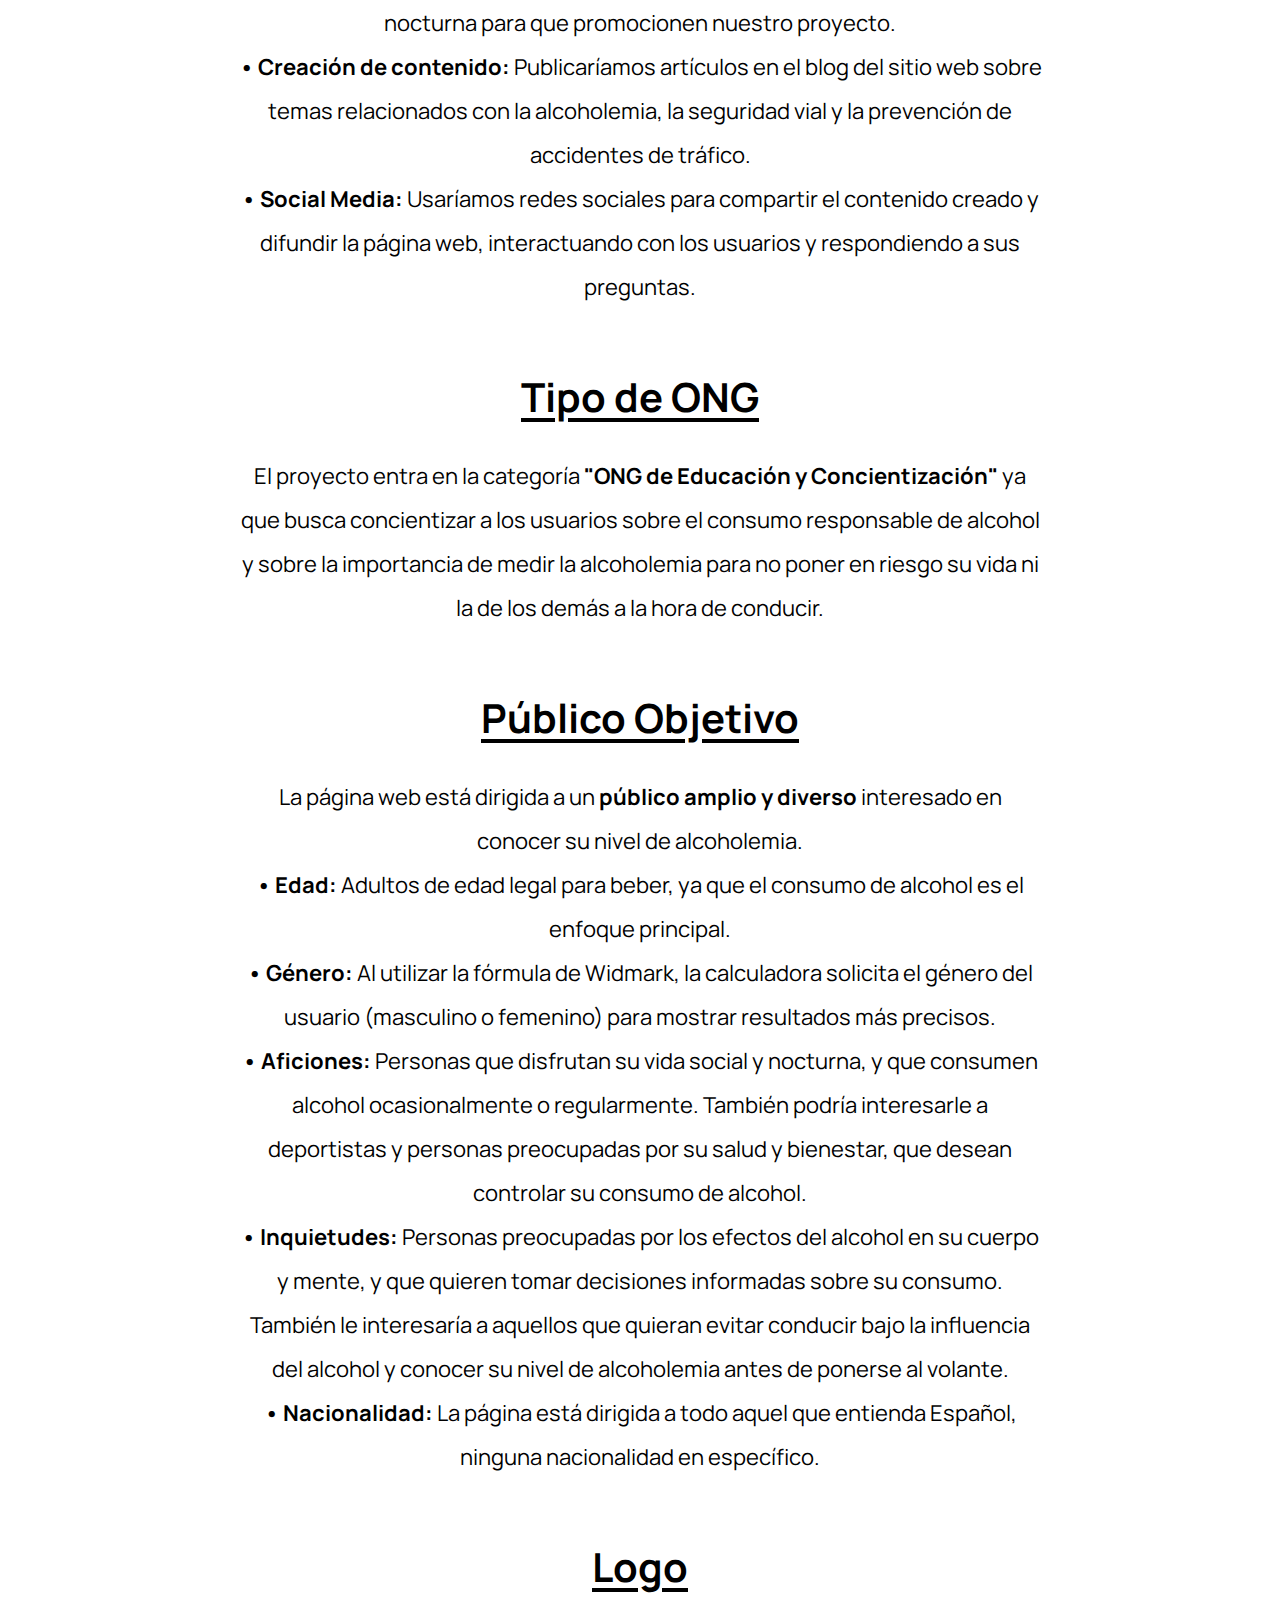
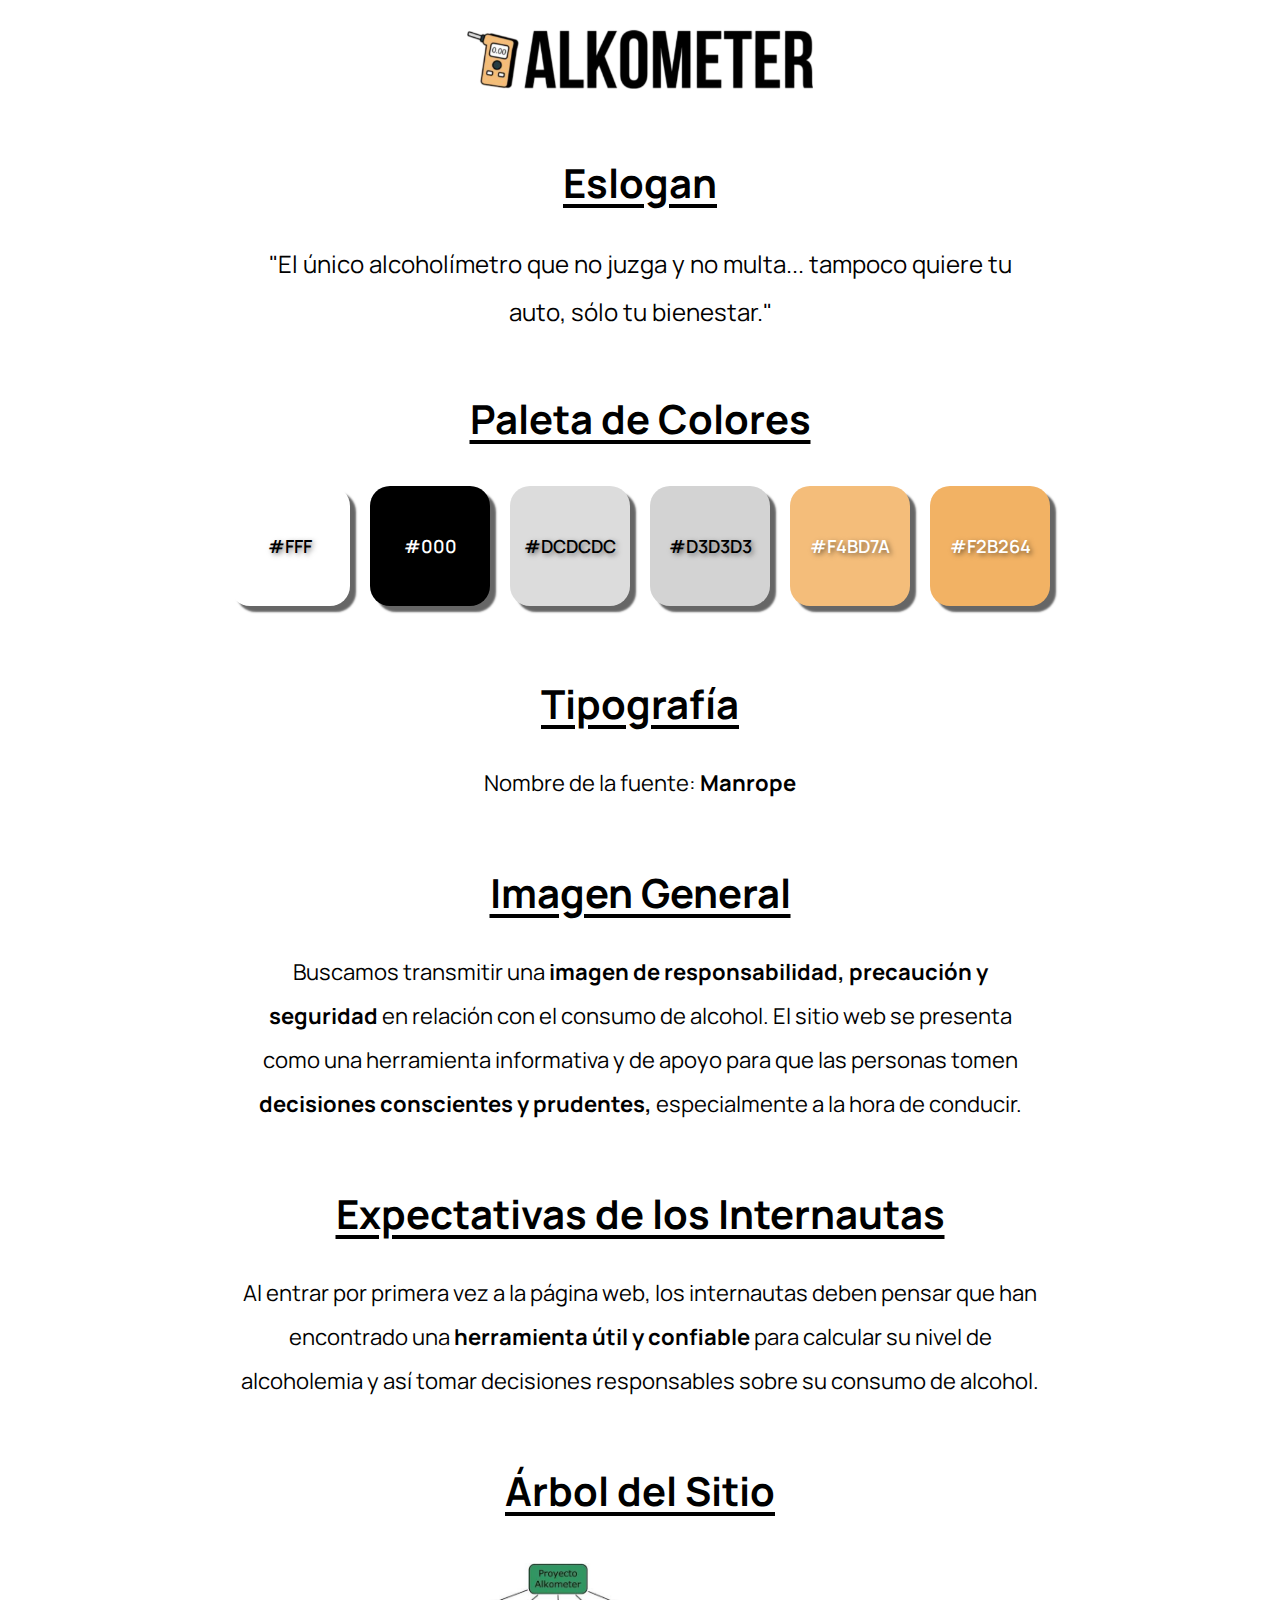
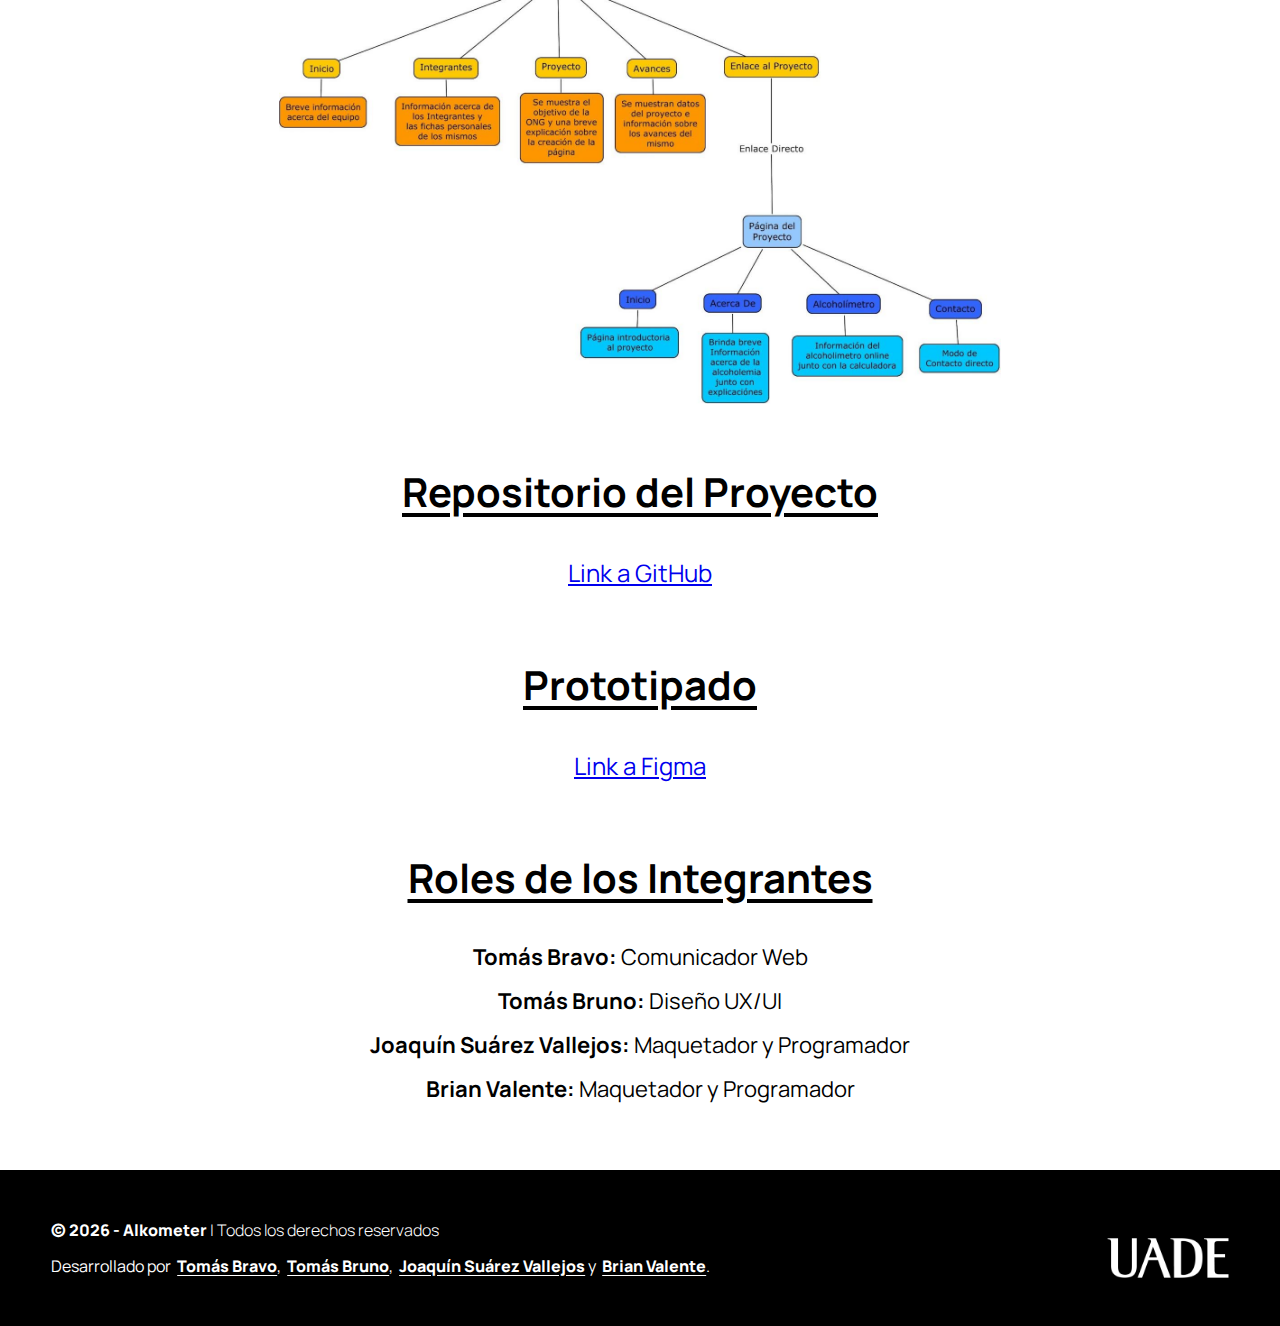
==== commit 2062d10d: "tipografía update" ====
--- a/avances.html
+++ b/avances.html
@@ -139,6 +139,10 @@
 								<div class="color-box color5">#F4BD7A</div>
 								<div class="color-box color6">#F2B264</div>
 							</div>
+							<h3 class="text_center fs_40 fs_34_mobile pb_30 pt_60 underline-text3">Tipografía</h3>
+							<p class="fs_22 text_center ml_200 mr_200 ml_60_tablet mr_60_tablet ml_20_mobile mr_20_mobile lh_200 fs_20_tablet">
+								Nombre de la fuente: <b>Manrope</b>
+							</p>
 							<h3 class="text_center fs_40 fs_34_mobile pb_30 pt_60 underline-text3">Imagen General</h3>
 							<p class="fs_22 text_center ml_200 mr_200 ml_60_tablet mr_60_tablet ml_20_mobile mr_20_mobile lh_200 fs_20_tablet">
 								Buscamos transmitir una <b>imagen de responsabilidad, precaución y seguridad</b> en relación con el consumo de alcohol. 
